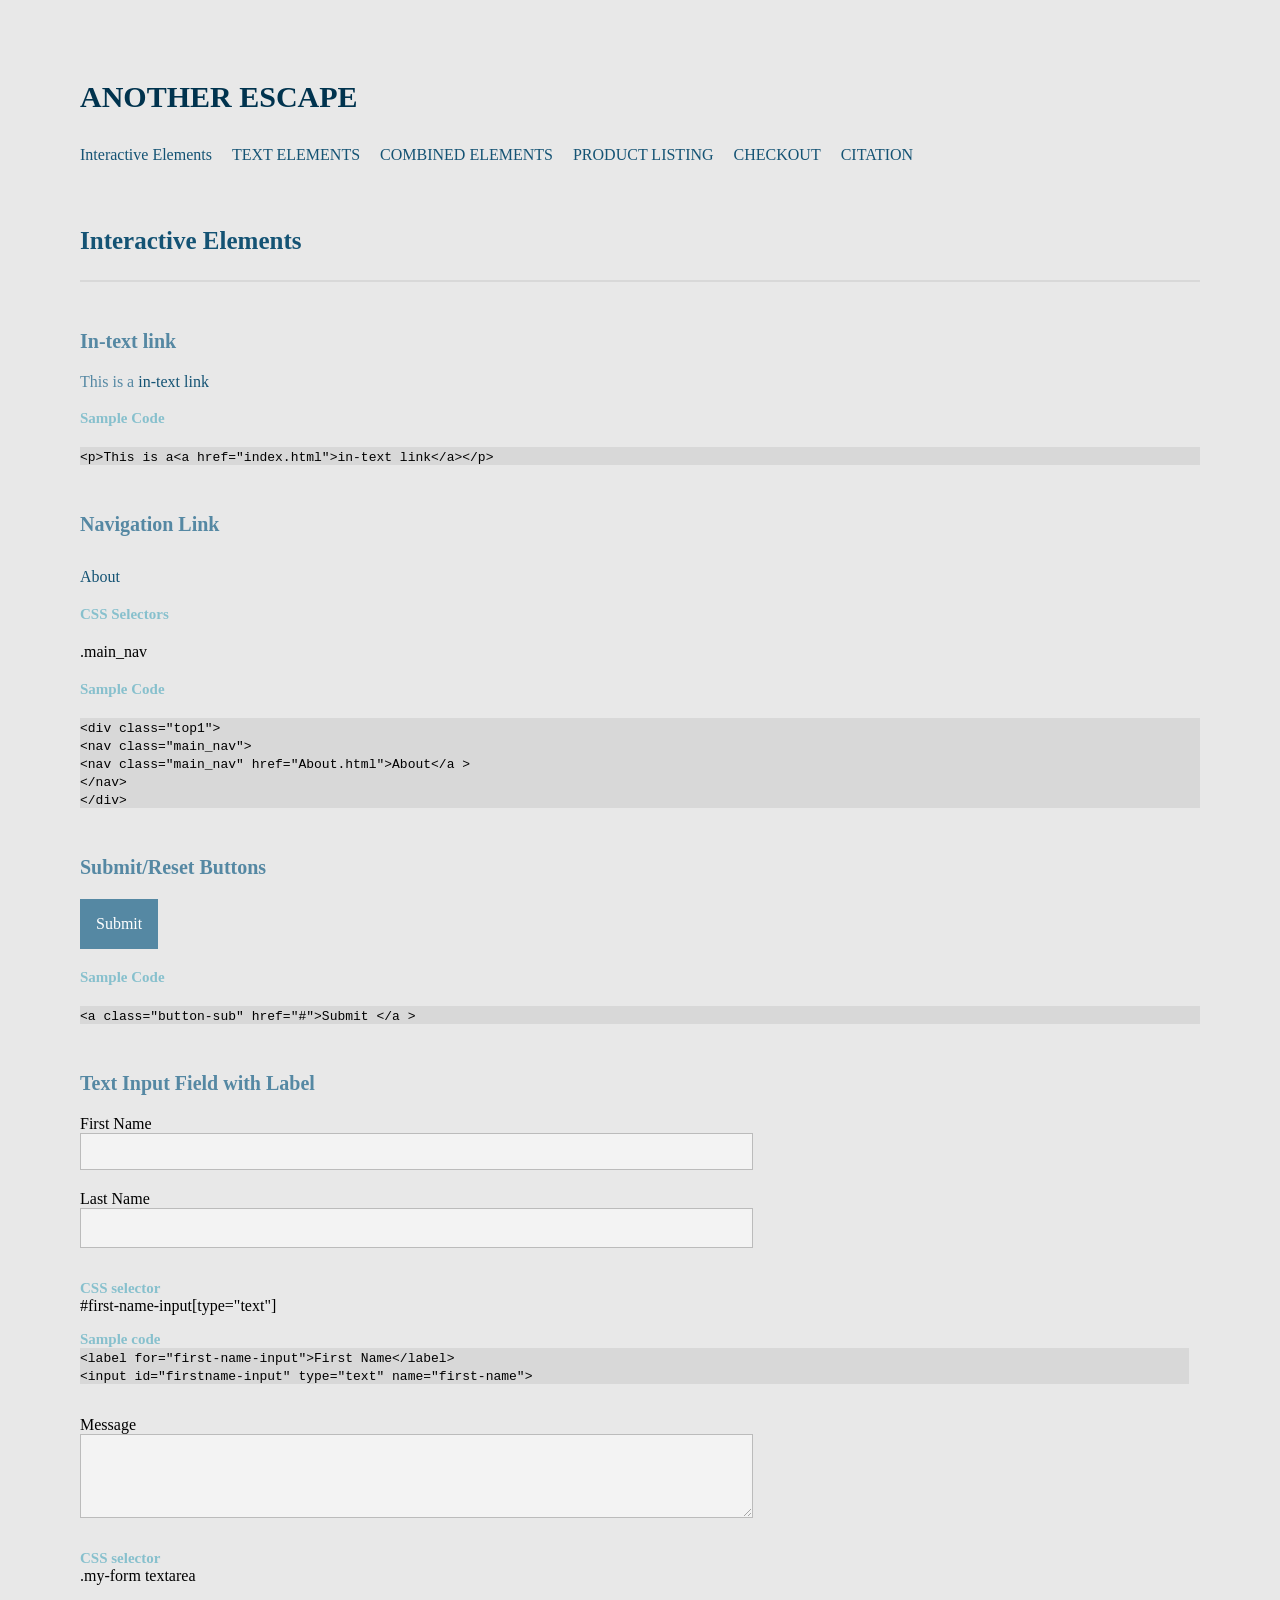
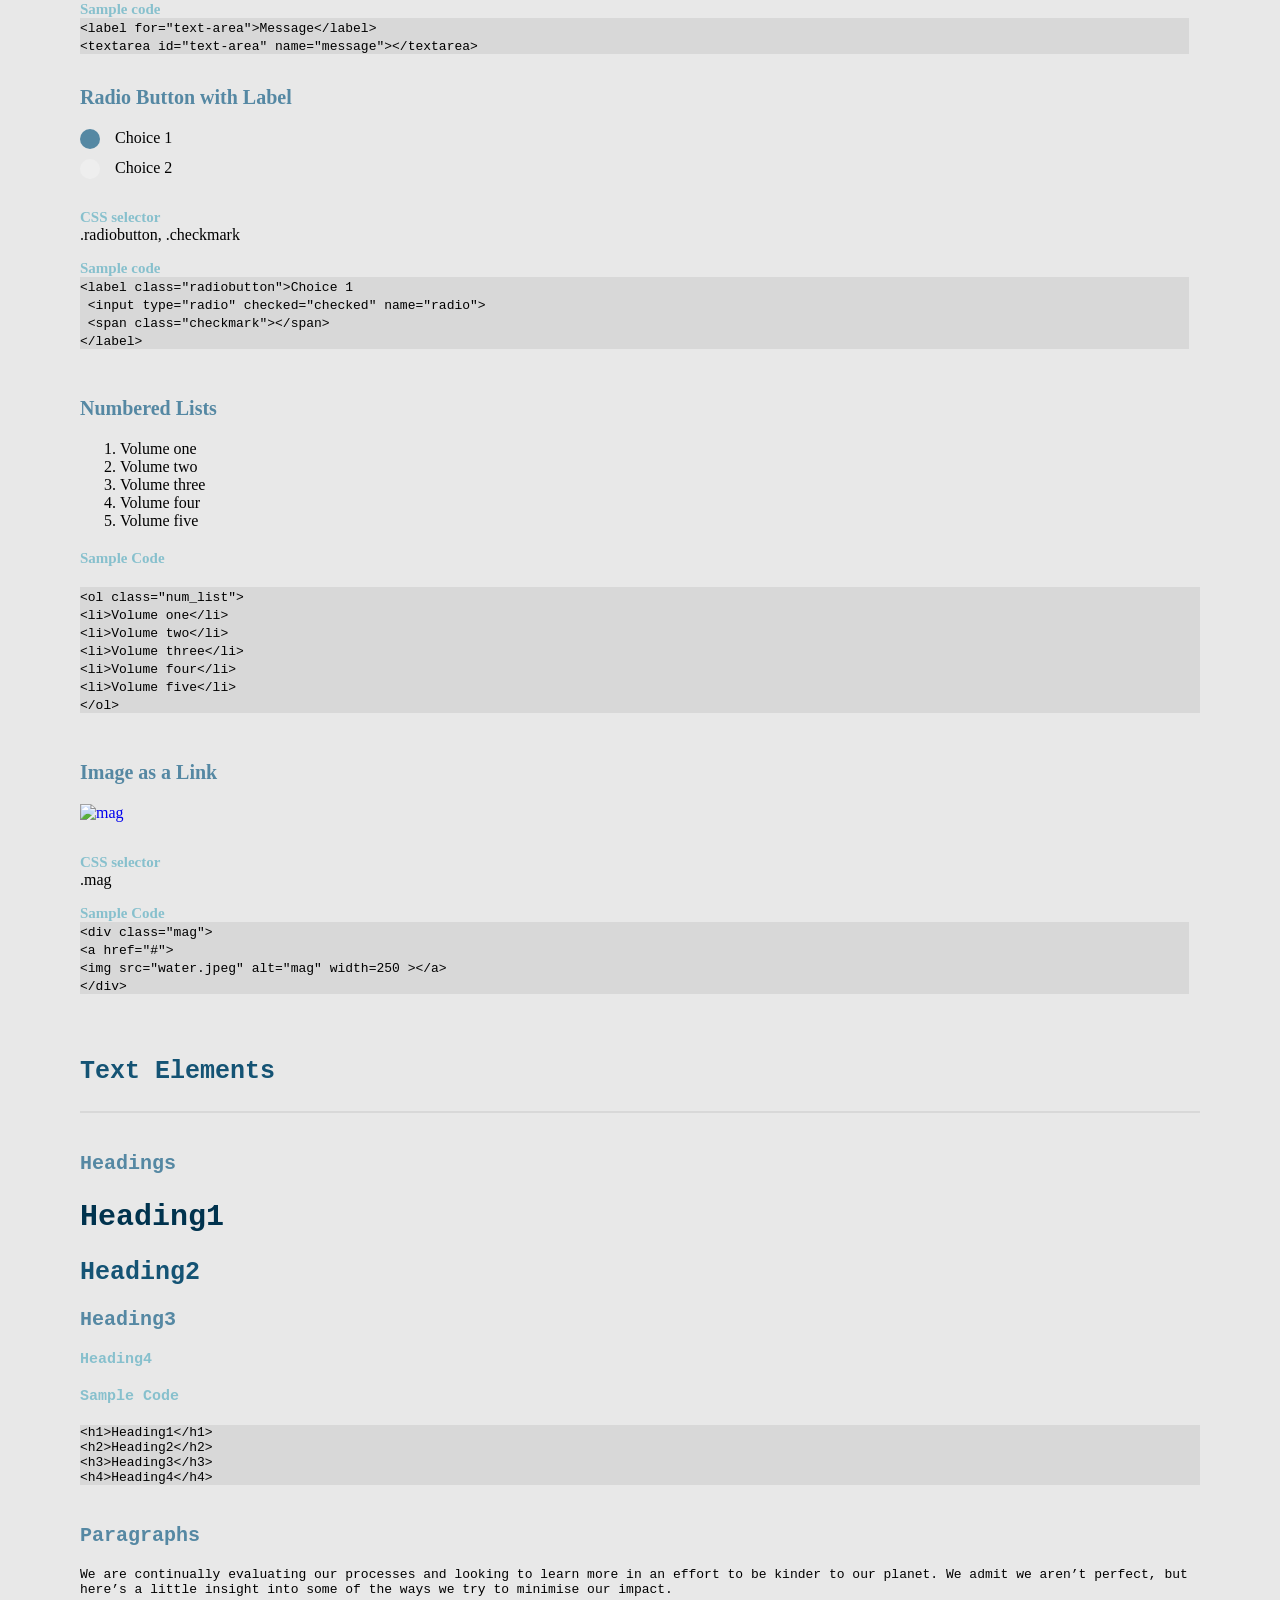
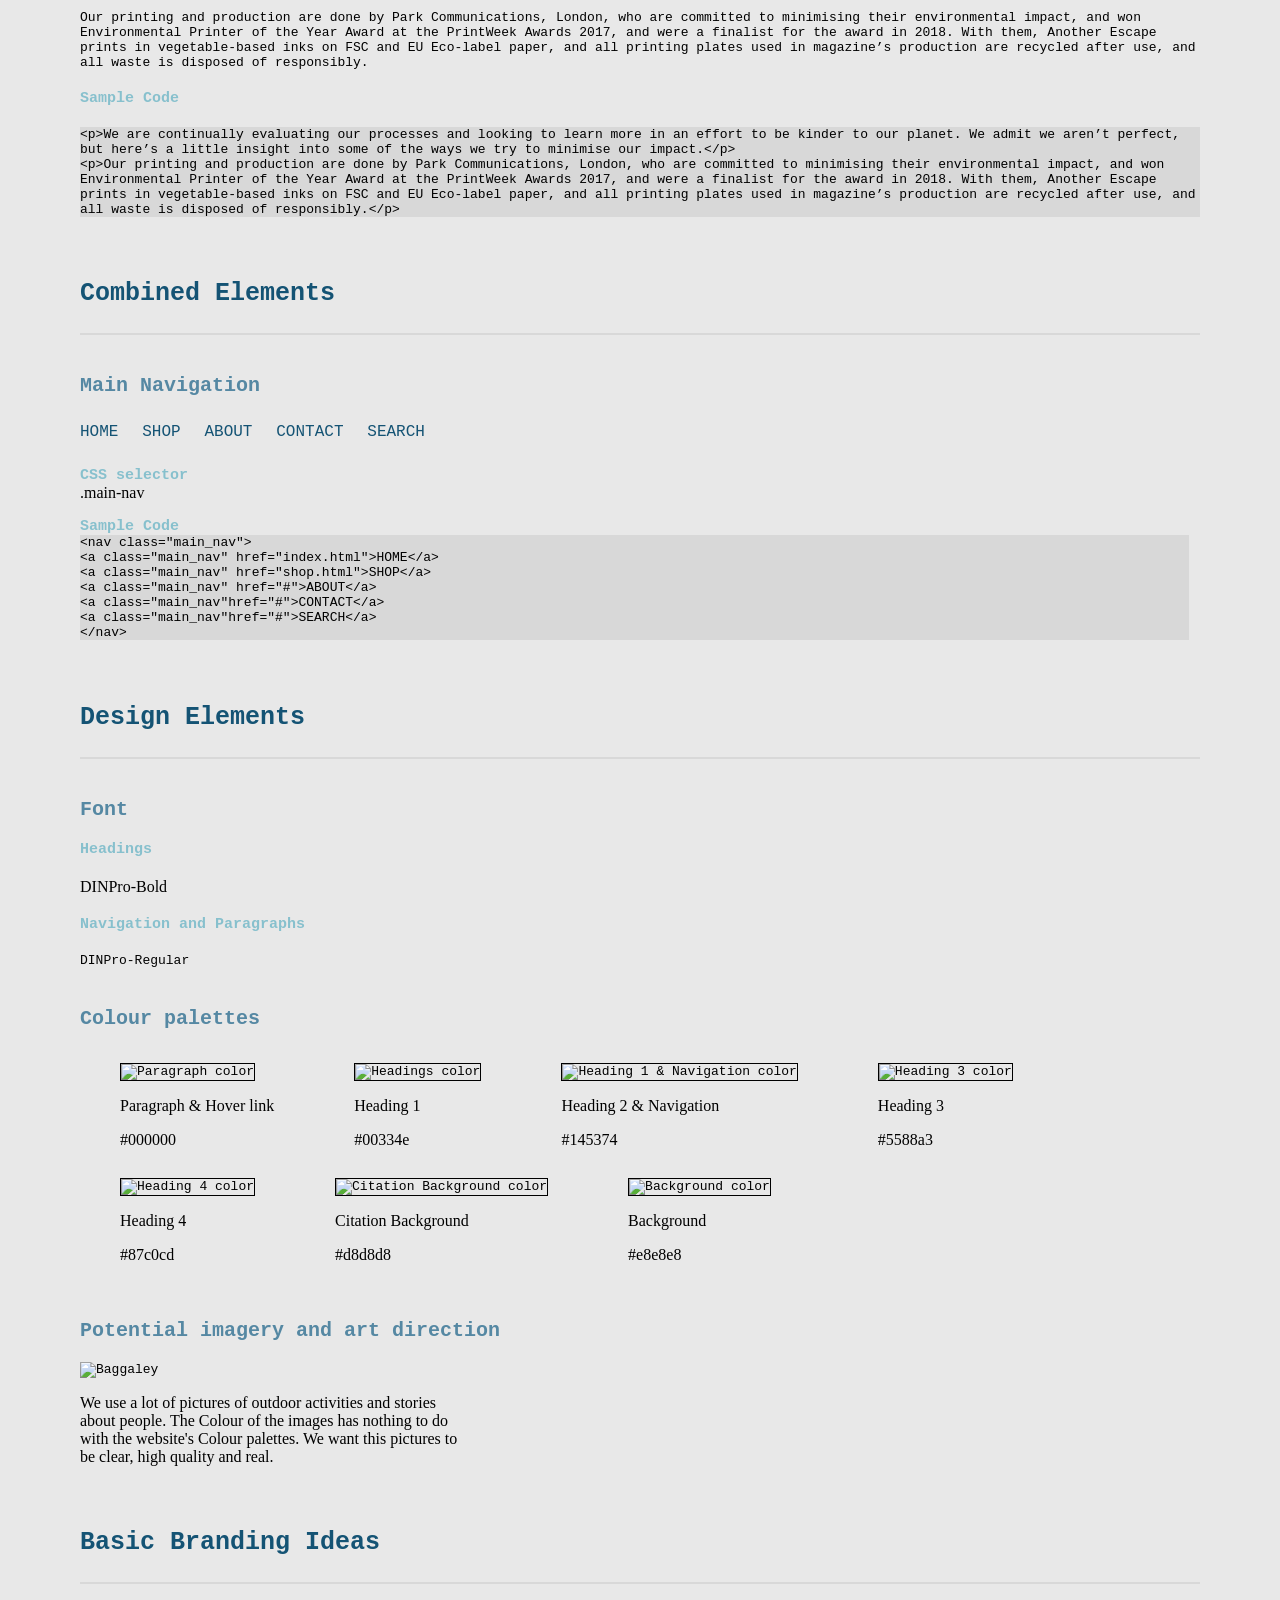
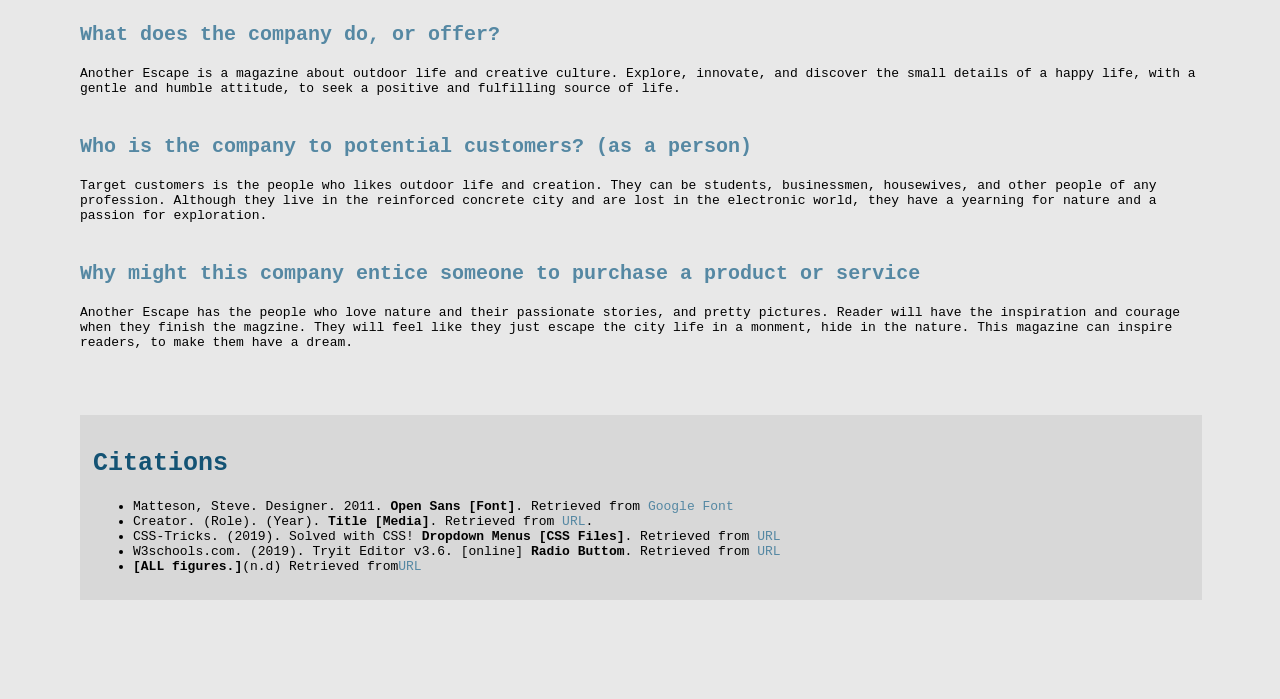
==== P1-Style_Guide_Template-4/index.html @ 54647759 "Merge remote-tracking branch 'origin/master'" ====
<!DOCTYPE html>
<html lang="en">

<head>

	<meta charset="utf-8">
	<title>ANOTHER ESCAPE</title>

	<link href="css/main.css" rel="stylesheet">

</head>

<body>

	<header>
		<h1>ANOTHER ESCAPE</h1>
	</header>

	<section id="navigation">
		<div class="top1" >
			<nav class="main_nav">
				<a class="main_nav" href="#interactive_elements">Interactive Elements</a>
				<a class="main_nav" href="#text_elements">TEXT ELEMENTS</a>
				<a class="main_nav" href="#combined_elements">COMBINED ELEMENTS</a>
				<a class="main_nav" href="product_listing.html">PRODUCT LISTING</a>
				<a class="main_nav" href="checkout.html">CHECKOUT</a>
				<a class="main_nav" href="#citations">CITATION</a>

			</nav>
		</div>


	</section>

	<!-- INTERACTIVE ELEMENTS SECTION // -->
	<section id="interactive_elements">

		<div class="header">
			<h2>Interactive Elements</h2>
		</div>

		<div class="header3">
			<h3 >In-text link</h3>
			<p>This is a <a  href="#"> in-text link</a></p>
		</div>

			<h4>Sample Code</h4>
			<div class="sample-code">
				<code>&lt;p&gt;This is a&lt;a  href="index.html"&gt;in-text link&lt;/a&gt;&lt;/p&gt;</code>
			</div>

		<div class="header3">
			<h3>Navigation Link</h3>
		</div>
		<div class="top1" >
			<nav class="main_nav">
				<a class="main_nav" href="#interactive_elements">About</a>
			</nav>
		</div>

		<h4>CSS Selectors</h4>
		<p>.main_nav</p>

			<h4>Sample Code</h4>
			<div class="sample-code">
			<code>&lt;div class="top1"&gt;<br>
			&lt;nav class="main_nav"&gt;<br>
			&lt;nav class="main_nav" href="About.html"&gt;About&lt;/a &gt;<br>
			&lt;/nav&gt;<br>
			&lt;/div&gt;</code>
		</div>




		<div class="header3">
			<h3 id="sibmit">Submit/Reset Buttons</h3>
		</div>
		<a class="button-sub" href="#">Submit</a>

			<h4>Sample Code</h4>
			<div class="sample-code">
			<code>&lt;a class="button-sub" href="#"&gt;Submit &lt;/a &gt;</code>
		</div>

		<div class="header3">
			<h3>Text Input Field with Label</h3>
		</div>
		<form class="my-form">
			<div class="container">
			<div>
			<label for="first-name-input">First Name</label>
			<input id="first-name-input" type="text" name="first-name">
		</div>
			<div>
			<label for="last-name-input">Last Name</label>
			<input id="last-name-input" type="text" name="last-name">
			<div class="css-selector">
			<h4>CSS selector</h4>
			<p>#first-name-input[type="text"]</p>
			<h4>Sample code</h4>
				<div class="sample-code">
			<!-- IAT339 P1-Style_Guide_Template -->
			<code>
					&lt;label for="first-name-input">First Name&lt;/label&gt;<br>
					&lt;input id="firstname-input" type="text" name="first-name"&gt;
			</code>
		</div>
			</div>
			</div>
			<div>
				<label for="text-area">Message</label>
				<textarea id="text-area" name="message"></textarea>
				<div class="css-selector">
				<h4>CSS selector</h4>
				<p>.my-form textarea</p>
				<h4>Sample code</h4>
					<div class="sample-code">
				<!-- IAT339 P1-Style_Guide_Template -->
				<code>
						&lt;label for="text-area">Message&lt;/label&gt;<br>
						&lt;textarea id="text-area" name="message"&gt;&lt;/textarea&gt;
				</code>
			</div>
				</div>
		</div>
	</div>
	</form>


		<!-- https://www.w3schools.com/howto/tryit.asp?filename=tryhow_css_custom_radio -->
		  <div class="container">
		        <h3>Radio Button with Label</h3>
		        <label class="radiobutton">Choice 1
		          <input type="radio" checked="checked" name="radio">
		          <span class="checkmark"></span>
		        </label>
		        <label class="radiobutton">Choice 2
		          <input type="radio" name="radio">
		          <span class="checkmark"></span>
		        </label>
		        <div class="css-selector">
		        <h4>CSS selector</h4>
		        <p>.radiobutton, .checkmark</p>
		        <h4>Sample code</h4>
		          <div class="sample-code">
		        <!-- IAT339 P1-Style_Guide_Template -->
		        <code>
		            &lt;label class="radiobutton"&gt;Choice 1<br>
		            &nbsp;&lt;input type="radio" checked="checked" name="radio"&gt;<br>
		            &nbsp;&lt;span class="checkmark">&lt;/span&gt;<br>
		            &lt;/label&gt;
		        </code>
		      </div>
		        </div>
		      </div>


		<div class="header3">
			<h3>Numbered Lists</h3>
		</div>
		<ol class="num_list">
			<li>Volume one</li>
			<li>Volume two</li>
			<li>Volume three</li>
			<li>Volume four</li>
			<li>Volume five</li>
		</ol>


			<h4>Sample Code</h4>
	<div class="sample-code">
			<code>&lt;ol class=&quot;num_list&quot;&gt;<br>
				&lt;li&gt;Volume one&lt;/li&gt;<br>
				&lt;li&gt;Volume two&lt;/li&gt;<br>
				&lt;li&gt;Volume three&lt;/li&gt;<br>
				&lt;li&gt;Volume four&lt;/li&gt; <br>
				&lt;li&gt;Volume five&lt;/li&gt;<br>
				&lt;/ol&gt;</code>
		</div>

		<div class="header3">
			<h3>Image as a Link</h3>
		</div>
		<div class="mag">
			<a href="#"><img src="water.jpeg" alt="mag" width=250 ></a>
		</div>
		<div class="css-selector">
		<h4>CSS selector</h4>
		<p>.mag</p>
		<div class="coding">
			<h4>Sample Code</h4>
			<div class="sample-code">
			<code>
				&lt;div class="mag"&gt;<br>
				&lt;a href=&quot;#&quot;&gt;<br>
				&lt;img src=&quot;water.jpeg&quot; alt=&quot;mag&quot; width=250 &gt;&lt;/a&gt;<br>
				&lt;/div&gt;
		</div>


	</section>

	<!-- TEXT ELEMENTS SECTION // -->
	<section id="text_elements">
		<div class="header">
			<h2>Text Elements</h2>
		</div>
		<div class="header3">
			<h3>Headings</h3>
		</div>
		<h1>Heading1</h1>
		<h2>Heading2</h2>
		<h3>Heading3</h3>
		<h4>Heading4</h4>

			<h4>Sample Code</h4>
			<div class="sample-code">
			<code>&lt;h1&gt;Heading1&lt;/h1&gt;<br>
				&lt;h2&gt;Heading2&lt;/h2&gt;<br>
				&lt;h3&gt;Heading3&lt;/h3&gt;<br>
				&lt;h4&gt;Heading4&lt;/h4&gt;</code>
		</div>

		<div class="header3">
			<h3>Paragraphs</h3>
		</div>
		<p>We are continually evaluating our processes and looking to learn more in an effort to be kinder to our planet. We admit we aren’t perfect, but here’s a little insight into some of the ways we try to minimise our impact.</p>

		<p>Our printing and production are done by Park Communications, London, who are committed to minimising their environmental impact, and won Environmental Printer of the Year Award at the PrintWeek Awards 2017, and were a finalist for the award in 2018. With them, Another Escape prints in vegetable-based inks on FSC and EU Eco-label paper, and all printing plates used in magazine’s production are recycled after use, and all waste is disposed of responsibly.</p>

			<h4>Sample Code</h4>
			<div class="sample-code">
				<code>&lt;p&gt;We are continually evaluating our processes and looking to learn more in an effort to be kinder to our planet. We admit we aren’t perfect, but here’s a little insight into some of the ways we try to minimise our impact.&lt;/p&gt;<br>
							&lt;p&gt;Our printing and production are done by Park Communications, London, who are committed to minimising their environmental impact, and won Environmental Printer of the Year Award at the PrintWeek Awards 2017, and were a finalist for the award in 2018. With them, Another Escape prints in vegetable-based inks on FSC and EU Eco-label paper, and all printing plates used in magazine’s production are recycled after use, and all waste is disposed of responsibly.&lt;/p&gt;</code>
	</div>
	</section>



	<!-- COMBINED ELEMENTS SECTION // -->
	<section id="combined_elements">
		<div class="header">
			<h2>Combined Elements</h2>
		</div>
		<div class="header3">
			<h3>Main Navigation</h3>
		</div>
		<div class="top1">
			<nav class="main_nav">
				<a class="main_nav" href="index.html">HOME</a>
				<a class="main_nav" href="shop.html">SHOP</a>
				<a class="main_nav" href="#">ABOUT</a>
				<a class="main_nav" href="#">CONTACT</a>
				<a class="main_nav" href="#">SEARCH</a>
			</nav>
		</div>
	</section>
	<div class="css-selector">
	<h4>CSS selector</h4>
	<p>.main-nav</p>
			<h4>Sample Code</h4>
			<div class="sample-code">
			<code>&lt;nav class=&quot;main_nav&quot;&gt;<br>
				&lt;a class=&quot;main_nav&quot; href=&quot;index.html&quot;&gt;HOME&lt;/a&gt;<br>
				&lt;a class=&quot;main_nav&quot; href=&quot;shop.html&quot;&gt;SHOP&lt;/a&gt;<br>
				&lt;a class=&quot;main_nav&quot; href=&quot;#&quot;&gt;ABOUT&lt;/a&gt;<br>
				&lt;a class=&quot;main_nav&quot;href=&quot;#&quot;&gt;CONTACT&lt;/a&gt;<br>
				&lt;a class=&quot;main_nav&quot;href=&quot;#&quot;&gt;SEARCH&lt;/a&gt;<br>
				&lt;/nav&gt;</code>
		</div>
</div>


	<!--//DESIGN ELEMENTS -->
	<section id="design_elements">
		<div class="header">
			<h2>Design Elements</h2>
		</div>
		<div class="header3">
			<h3>Font</h3>
		</div>
		<h4>Headings</h4>
		<div class="bold">
			<p >DINPro-Bold</p>
		</div>

		<h4>Navigation and Paragraphs</h4>
		<p>DINPro-Regular</p>



		<div class="header3">
			<h3>Colour palettes</h3>
		</div>

		<div class="colorpalettes">


			<div class="color1">
				<figure >
					<img class="color" src="blackcolor.jpg" alt="Paragraph color" width="200">
					<p>Paragraph & Hover link</p>
					<p>#000000</p>
				</figure>
			</div>

			<div class="color2">
				<figure >
					<img class="color" src="color4.jpg" alt="Headings color" height="200">
					<p>Heading 1</p>
					<p>#00334e</p>
				</figure>
			</div>


			<div class="color3">
				<figure >
					<img class="color" src="color3.jpg" alt="Heading 1 & Navigation color" height="200">
					<p>Heading 2 & Navigation</p>
					<p>#145374</p>
				</figure>
			</div>

			<div class="color4">
				<figure >
					<img class="color" src="color2.jpg" alt="Heading 3 color" height="200">
					<p>Heading 3</p>
					<p>#5588a3</p>
				</figure>
			</div>


			<div class="color5">
				<figure >
					<img class="color" src="color5.jpg" alt="Heading 4 color" height="200">
					<p>Heading 4</p>
					<p>#87c0cd</p>
				</figure>
			</div>


			<div class="color6">
				<figure >
					<img class="color" src="footercolor.jpg" alt="Citation Background color" height="200">
					<p>Citation Background </p>
					<p>#d8d8d8</p>
				</figure>
			</div>


			<div class="color7">
				<figure >
					<img class="color" src="color1.jpg" alt="Background color" height="200">
					<p>Background</p>
					<p>#e8e8e8</p>
				</figure>
			</div>

		</div>

		<div class="header3">
			<h3>Potential imagery and art direction</h3>
		</div>
		<div class="art">
			<img class="potentialimg" src="Jake-Baggaley.jpg" alt="Baggaley" >

			<p>We use a lot of pictures of outdoor activities and stories about people. The Colour of the images has nothing to do with the website's Colour palettes. We want this pictures to be clear, high quality and real.</p>
		</div>

	</section>

	<!-- //BRAND INFORMATION -->
	<section id="brand_information">
		<div class="header">
			<h2>Basic Branding Ideas</h2>
		</div>
		<div class="header3">
			<h3>What does the company do, or offer?</h3>
		</div>
		<p>Another Escape is a magazine about outdoor life and creative culture. Explore, innovate, and discover the small details of a happy life, with a gentle and humble attitude, to seek a positive and fulfilling source of life.</p>

		<div class="header3">
			<h3>Who is the company to potential customers? (as a person)</h3>
		</div>
		<p>Target customers is the people who likes outdoor life and creation. They can be students, businessmen, housewives, and other people of any profession. Although they live in the reinforced concrete city and are lost in the electronic world, they have a yearning for nature and a passion for exploration. </p>

		<div class="header3">
			<h3>Why might this company entice someone to purchase a product or service</h3>
		</div>
		<p>Another Escape has the people who love nature and their passionate stories, and pretty pictures. Reader will have the inspiration and courage when they finish the magzine. They will feel like they just escape the city life in a monment, hide in the nature. This magazine can inspire readers, to make them have a dream.</p>

	</section>







<!--//CITATIONS -->
	<section id="citations">
		<h2 id="cita">Citations</h2>

		<ul>
			<li>Matteson, Steve. Designer. 2011. <strong>Open Sans [Font]</strong>. Retrieved from <a href="https://www.google.com/fonts#QuickUsePlace:quickUse/Family:Open+Sans">Google Font</a></li>
			<li>Creator. (Role). (Year). <strong>Title [Media]</strong>. Retrieved from <a href="#">URL</a>.</li>

			<li> CSS-Tricks. (2019). Solved with CSS! <strong> Dropdown Menus [CSS Files]</strong>. Retrieved from <a href="https://css-tricks.com/solved-with-css-dropdown-menus/">URL</a> </li>

			<li>  W3schools.com. (2019). Tryit Editor v3.6. [online] <strong> Radio Buttom</strong>. Retrieved from <a href="https://www.w3schools.com/howto/tryit.asp?filename=tryhow_css_custom_radio">URL</a></li>

			<li>  <strong>[ALL figures.]</strong>(n.d) Retrieved from<a href="https://anotherescape.com">URL</a></li>

		</ul>

	</section>




</body>
</html>
---- P1-Style_Guide_Template-4/css/main.css ----
/*
  STYLE GUIDE STYLING
  Default styling for the style guide
  */
  @font-face{
    font-family: 'DINPro-Regular';
    src:url('DINPro-Regular.otf');

    font-family: 'DINPro-Bold';
    src:url('DINPro-Bold.otf');

  }
  body {
    max-width: 100%;
    font-family: 'DINPro-Regular';
    margin: 5em;
    background:#e8e8e8;
  }

  h1{
    color:#00334e;
    font-size:30px;
  }

  div.header h2 {
    margin-top:2.5em;
    width:100%;
    padding-bottom:1em;
    border-bottom-width: 0.15rem;
    border-bottom-style: solid;
    border-bottom-color: #d8d8d8;
    color:#145374;
  }

h2{
   color:#145374;
   font-size:25px;
 }

 div.header3 {
  color:#5588a3;
  margin-top:3em;
}

h3{
  color:#5588a3;
  font-size:20px;
}

h4 {
  color:#87c0cd;
  font-size:15px;
}


nav.top a{
  color:#145374;
  margin-right:1em;
  font-size:16px;
  display:flex;
}

nav.top a:hover{
  text-decoration: underline;
  color:black;

}

nav.top a:focus {
  color:#145374;
}

p a{
  color:#145374;
  font-size:16px;
  font-family: 'DINPro-Regular';

}
.css-selector{
  width: 99%;
  margin-top:2em;
  margin-bottom:2em;
}
.css-selector h4{
  margin-top:0.5em;
  margin-bottom:0;
}
.css-selector p{
  margin-top: 0;
}
.sample-code{
  background-color: #d8d8d8;
  color: #000000;
  padding:0;
}


@media screen and (max-width:50em){
  nav.top a{
    color:#145374;
    margin-right:1em;
    font-size:16px;
    display: block;
  }
}

p a:hover{

  color:black;
}

p a:focus {
  color:#145374;

}



a {
  text-decoration: none;
}



nav ul {
  font-family: 'DINPro-Regular';

  list-style: none;
  margin: 0;
  padding-left: 0;

}

nav li {
  font-family: 'DINPro-Regular';
  color:#5588a3;
  display: block;
  float: left;
  padding-right: 3em;
  position: relative;
  text-decoration: none;
  transition-duration: 0.5s;
}



nav li a {
 color:#5588a3;

}

nav li:hover {
  color:#00334e;
  font-family: 'DINPro-Bold';
  cursor: pointer;
}

nav ul li ul {
 font-family: 'DINPro-Bold';
 visibility: hidden;
 opacity: 0;
 min-width: 5rem;
 position: absolute;
 transition: all 0.5s ease;
 color:#00334e;
 left: 0;
 display: none;
}

nav ul li:hover > ul,
nav ul li ul:hover {
  font-family: 'DINPro-Regular';
  visibility: visible;
  opacity: 1;
  display: block;
  color:#00334e;
}

nav ul li ul li {
  clear: both;
  width: 100%;
}

nav.nav_link {

  margin-bottom:8em;

}


.button-nav:focus{
  color:#000;
}


.button-sub {

  display: inline-block;
  padding: 1em;
  color: white;
  background-color: #5588a3;
  text-decoration: none;
  transition-property: background-color;
  transition-duration: 0.5s;
}

.button-sub:hover {
 background-color: #00334e;
}

.button-sub:focus{
  color:#000;
}

div label{
  display:block;
  color:black;
}
div input#radio1{
  background-color:#00334e;
  margin:1em;
}

div input#radio2{
  background-color:#00334e;
  margin:1em;
}

div input#radio3{
  background-color:#00334e;
  margin:1em;
}
div input#radio4{
  background-color:#00334e;
  margin:1em;
}

div input#radio5{
  background-color:#00334e;
  margin:1em;
}
div input#radio6{
  background-color:#00334e;
  margin:1em;
}
.mag{
  width:100%;

}
.mag:hover{
  opacity: 0.5;

}

ol .num_list{
  display:block;
  margin:1em;
}

section .top1{
  margin-top: 2em;
}



nav .main_nav {
  display:inline;
  color:#145374;

}
/*https://codepen.io/lihs/pen/MEvzxr*/
#first-name-input[type="text"]{
  border: 1px solid #909090;
  display:block;
  opacity: 0.5;
  width:50em;
  height: 2.5em;
  margin-bottom: 20px;
}
#first-name-input[type="text"]:focus{
  outline: none;
  border: 2px solid #5588a3;
  color: #5588a3;
  width:50em;
  height: 2.5em;
}
#last-name-input[type="text"]{
  border: 1px solid #909090;
  display:block;
  opacity: 0.5;
  width:50em;
  height: 2.7em;
  margin-bottom: 20px;
}
#last-name-input[type="text"]:focus{
  outline: none;
  border: 2px solid #5588a3;
  color: #5588a3;
  width:50em;
  height: 2.7em;
}
.my-form textarea{
  padding-bottom: 50px;
  border: 1px solid #909090;
  display:block;
  opacity: 0.5;
  width:50em;
}
.my-form textarea:focus{
  outline: none;
  border: 2px solid #5588a3;
  color: #5588a3;
  width:50em;
}
/*https://www.w3schools.com/howto/tryit.asp?filename=tryhow_css_custom_radio*/
.radiobutton{
 display: block;
 position: relative;
 padding-left: 35px;
 margin-bottom: 12px;
 cursor: pointer;
 font-size: 16px;
}
.radiobutton input{
  position: absolute;
  opacity: 0;
  cursor: pointer;
}
.checkmark{
  position: absolute;
  top: 0;
  left: 0;
  height: 20px;
  width: 20px;
  background-color: #eee;
  border-radius: 50%;
}
.radiobutton:hover input ~ .checkmark{
  background-color: #ccc;
}
.radiobutton input:checked ~ .checkmark{
  background-color: #5588a3;
}
.checkmark:after {
  content: "";
  position: absolute;
  display: none;
}

/* Show the indicator (dot/circle) when checked */
.radiobutton input:checked ~ .checkmark:after {
  display: block;
}

/* Style the indicator (dot/circle) */
.radiobutton .checkmark:after {
 	top: 6px;
	left: 6px;
	width: 8px;
	height: 8px;
	border-radius: 50%;
	background: #5588a3;
}


@media screen and (max-width:60em){
  nav .main_nav {
    display:block;
    color:#145374;

  }
}

nav a.main_nav {
  color:#145374;
  margin-right:1em;
  font-size:16px;
}

nav a.main_nav:hover {
 text-decoration: underline;
 color:black;

}

nav a.main_nav:focus {
 color:#145374;
}



#bg{
  width:100%;
}

.intro{
 display:flex;


}

.cart{
 width:100%;

}
.intro div {
 padding-left:1em;
 width:100%;

}

@media screen and (min-width:61em){
  .hide{
   visibility: hidden;
   font-size:0;

   order:6;
 }



.cart1 {
  display:flex;
  border-top:1px #145374 solid;
  padding-top:1em;
  width:100%;

}


.cart1 div {
padding-left:3em;
padding-right:3em;
padding-top:1em;
padding-bottom:2em;
 width:100%;
}

.cart2 {
  display:flex;
  border-top:1px #145374 solid;
  width:100%;
  padding-top:1em;
}

.cart2 div {
  padding-left:3em;
padding-right:3em;
padding-top:1em;
padding-bottom:2em;
 width:100%;
}


.cart_img{
  display:flex;
  width:100%;
}


}

@media screen and (max-width:60em){
  .intro{
   visibility: hidden;
   font-size:0;
   padding-right:16px;

 }

 .cart1 {
   border-top:1px #145374 solid;

   display: block;

 }

 .cart div{
   width:100%;
 }

  .cart2 {
   display: block;
   border-top:1px #145374 solid;


 }


.cart_img{
  width:100%;
  padding-top:1em;
}

}




@media screen and (max-width:50em){
  .shop1{
    display:block;
  }

  .shop2{
    display:block;
  }

  .shop3{
    display:block;
  }

  .shop1 div{

  width:100%;
}


.shop2 div{

  width:100%;
}

.shop3 div{

  width:100%;
}

#shop{
  border-top: 2px #145374 solid;
  border-bottom: 2px #145374 solid;
}


}

@media screen and (min-width:51em){
  .shop1{
margin-top: 2em;
    display:flex;
  }

  .shop2{
    display:flex;
  }

  .shop3{
    display:flex;
  }

  .shop1 div{
  padding-left:50px;
  width:100%;
}


.shop2 div{
  padding:50px;
  width:100%;
}

.shop3 div{
  padding:50px;
  width:100%;
}

#shop{
  border-top: 2px #145374 solid;
  border-bottom: 2px #145374 solid;
}

}

.container1{
  display:flex;
}

.container1 div{

  padding:50px;
}

.container2{
  display:flex;
}

.container2 div{

  padding:50px;
}

.container3{
  display:flex;
}

.container3 div{

  padding:50px;
}


table{

 border-top:1px #145374 solid;
 border-bottom:1px #145374 solid;
 padding-top:1em;
 padding-bottom:1em;
 display:block;
 text-align:left;
}

.button-checkout{
 display:flex;
 padding-left:80em;
 margin-top:3em;
 margin-bottom:3em;
 float:right;
}



@media screen and (max-width:40em){
  table{


  }

  .button-checkout{
    display:flex;
    margin-top:3em;
    margin-bottom:3em;
    padding-left:380em;

  }
}
td{

  padding-left:6em;
}

tr{
  margin-top:3em;
}

.brand{
  margin-top: 6em;
  border-top-width: 0.15rem;
  border-top-style: solid;
  border-top-color: black;
}

div p{
  font-family: 'DINPro-Bold';

}



figure img.color{
  border:1px black solid;

}

.colorpalettes  {
  display:flex;
  flex-wrap: wrap;
  width:100%;


}

.colorpalettes p{
  font-size:16px;
}

div.color{
  flex-grow:1;
  flex-basis: 10em;
}

@media screen and (max-width:40em){
  .colorpalettes  {
    display:block;

  }
}

div.art p {
  font-family: 'DINPro-Regular';
  width:35%;
}

div.art img{
 max-width:50%;

}


@media screen and (max-width:60em){
  div.art p {
    font-family: 'DINPro-Regular';
    width:100%;
  }
}

@media screen and (max-width:40em){
  div.art p {
    font-family: 'DINPro-Regular';
    width:80%;
  }
}

.payment{
  font-family: 'DINPro-Bold';
}

div.payment1{
  padding:16px;
  font-family: 'DINPro-Bold';

}

div.payment1 div{
  margin-bottom:1em;
  font-family: 'DINPro-Bold';

}

div.payment1 div input{
  width:20em;
  height:2em;
}



#citations{
  margin-top:5em;
  background:#d8d8d8;
  padding-top:1em;
  padding-bottom:1em;
  padding-left:1em;
  width:99%;
}

#citations a{
  color:#5588a3;
}

#citations a:hover{
  color:#00334e;
}



#citations ul{
  width:100%;
}

@media screen and (min-width:30em){
  #citations ul{
    width:90%;
  }
}
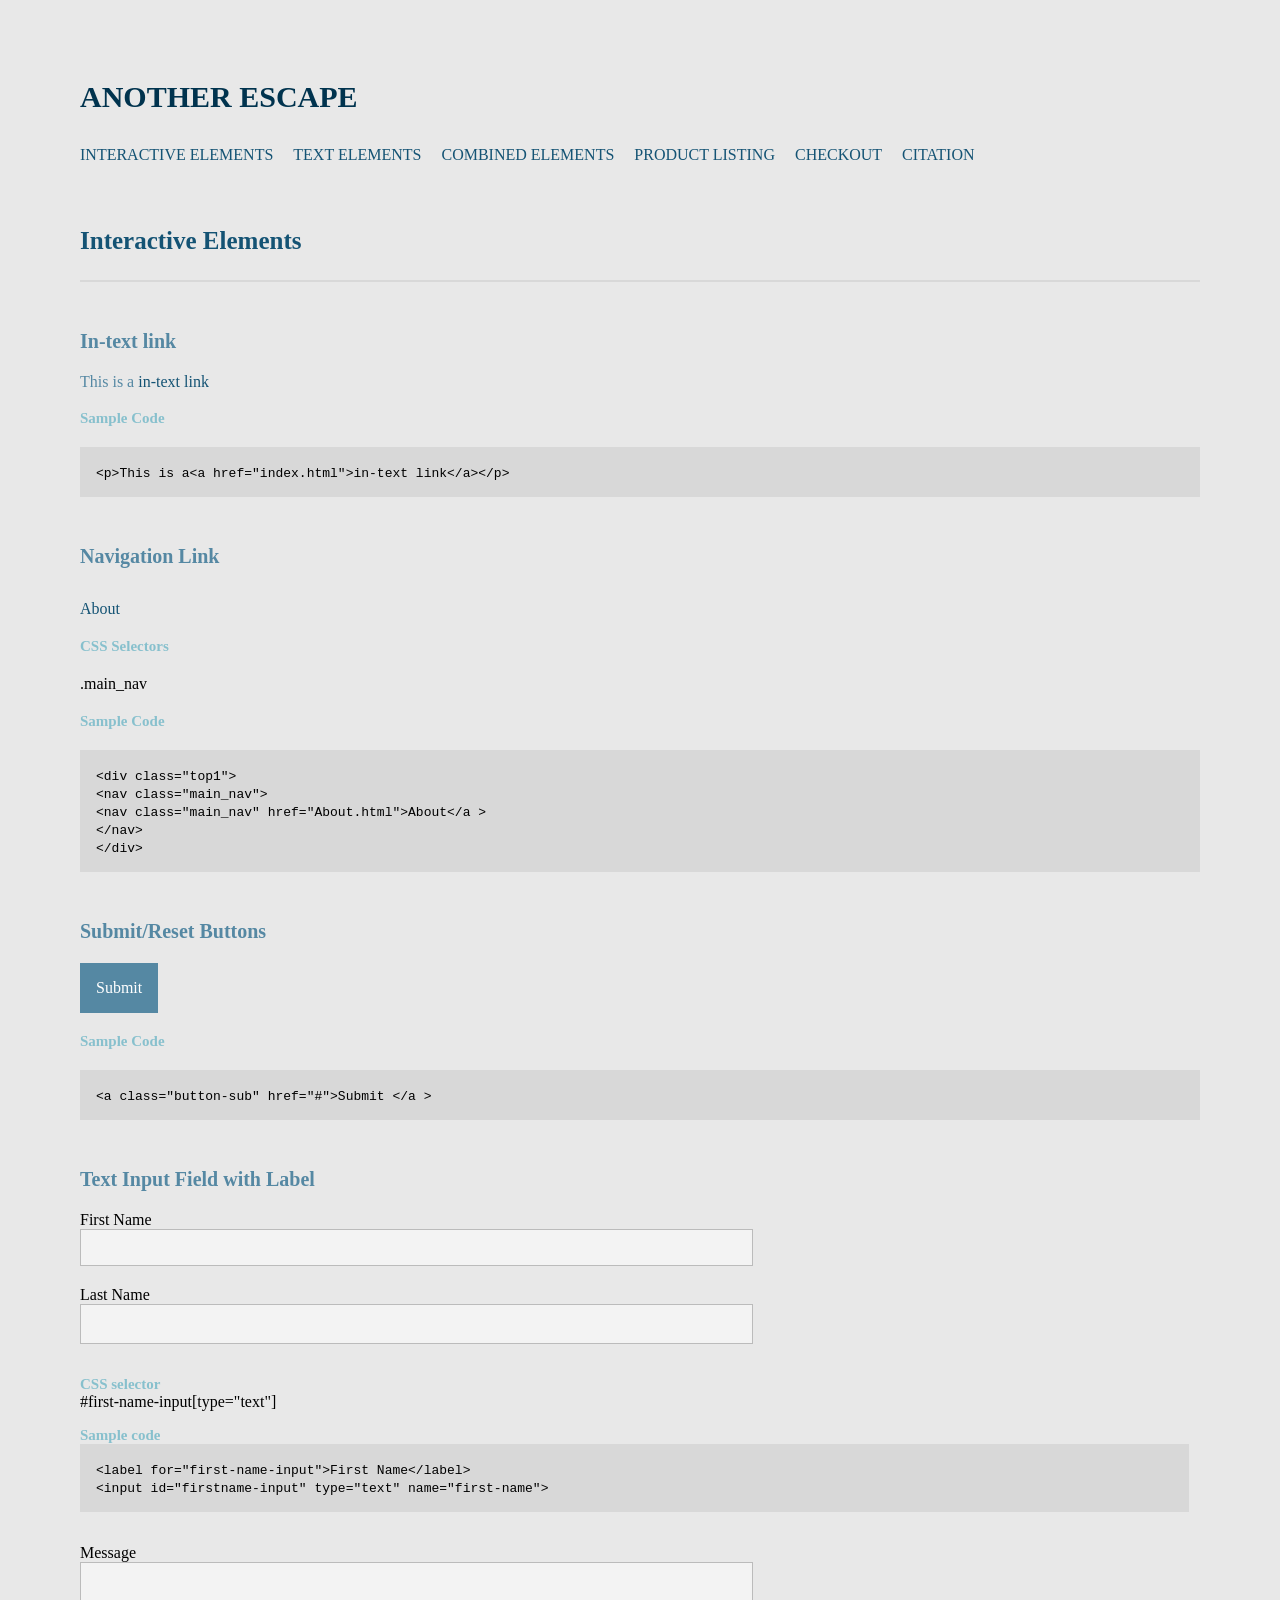
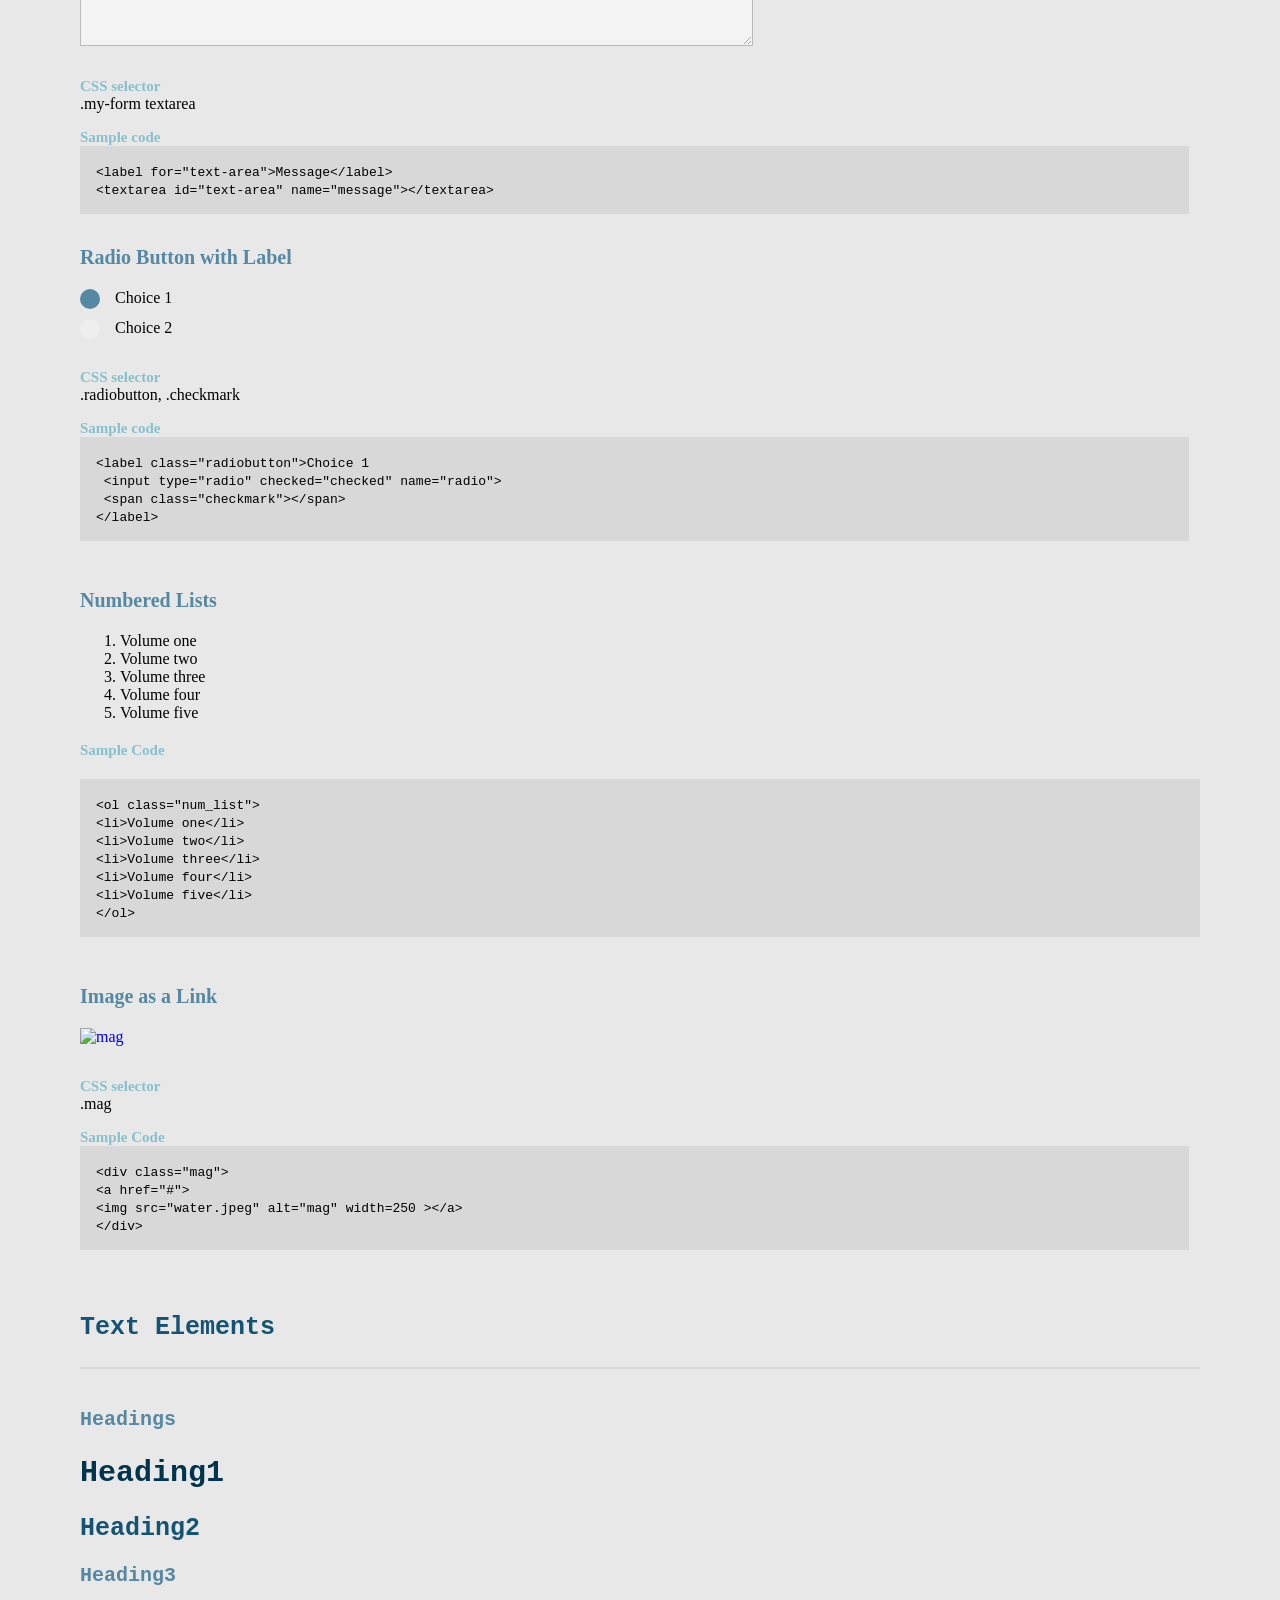
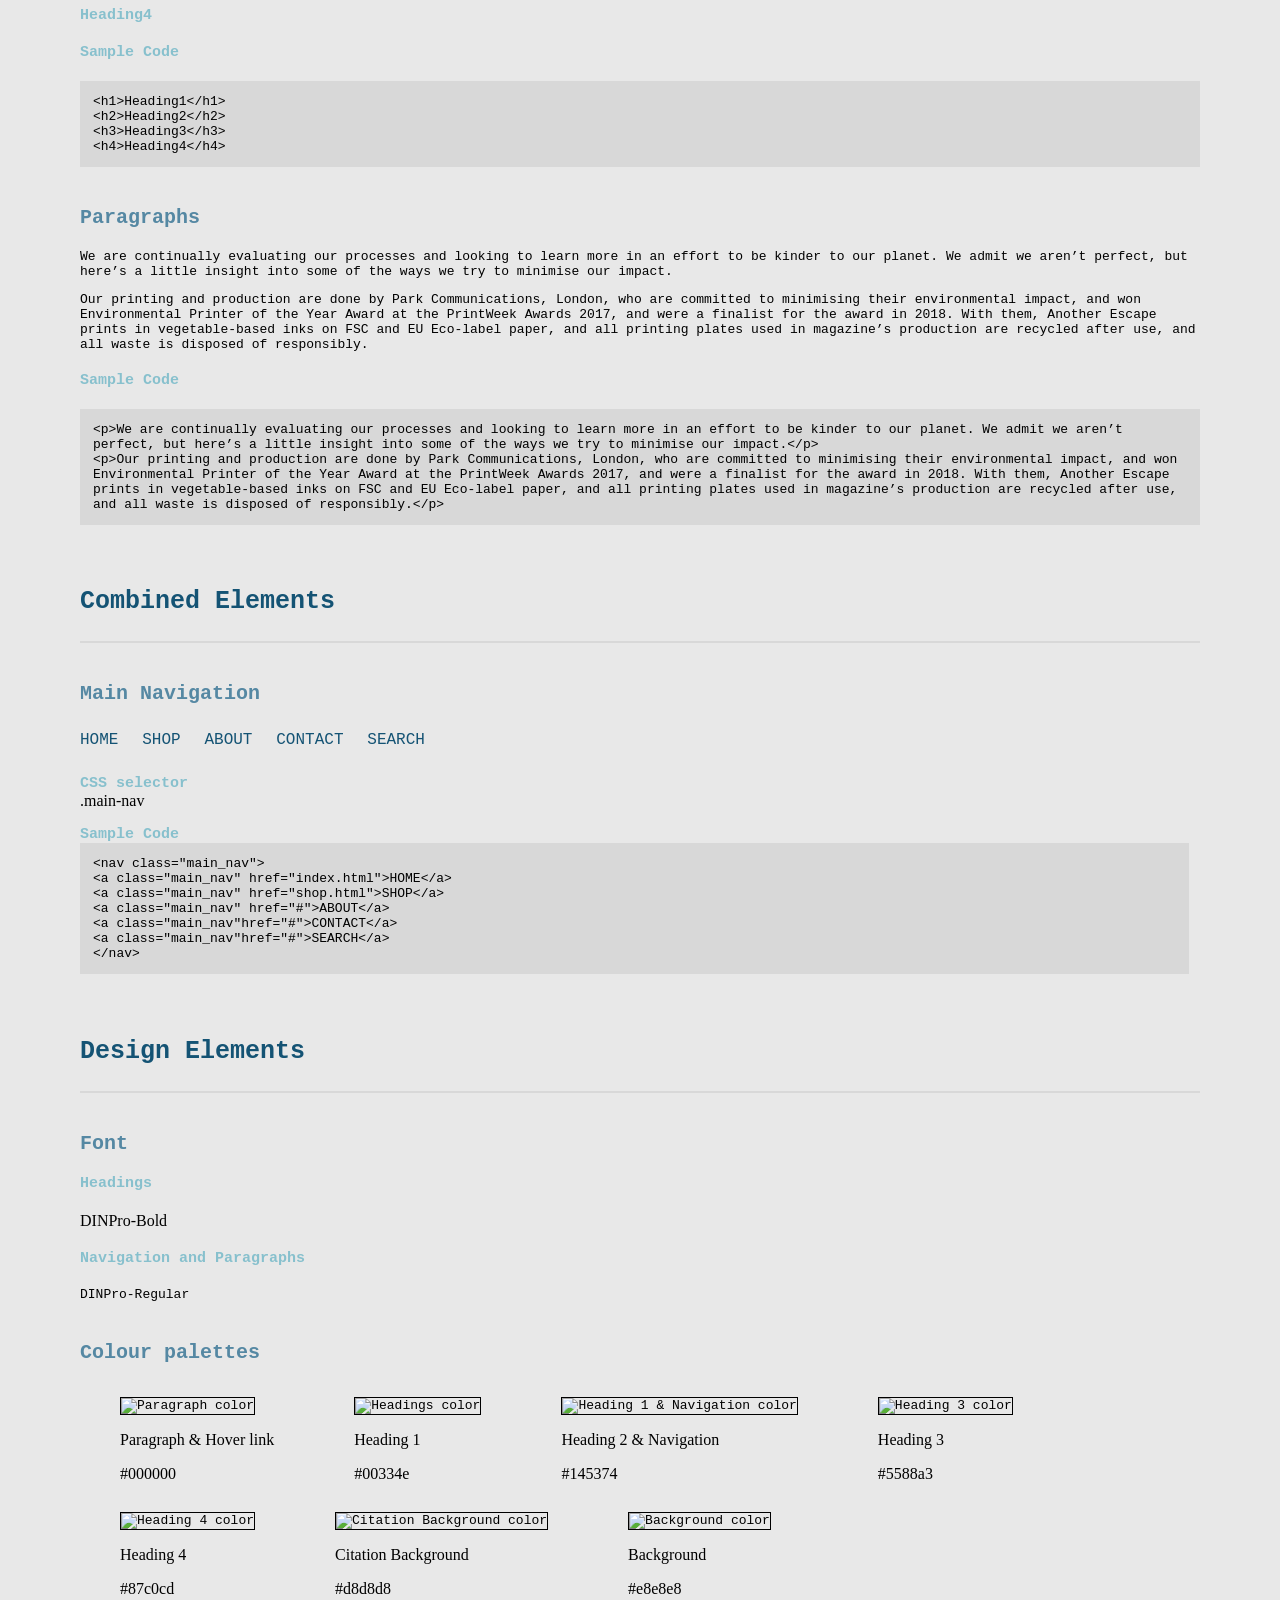
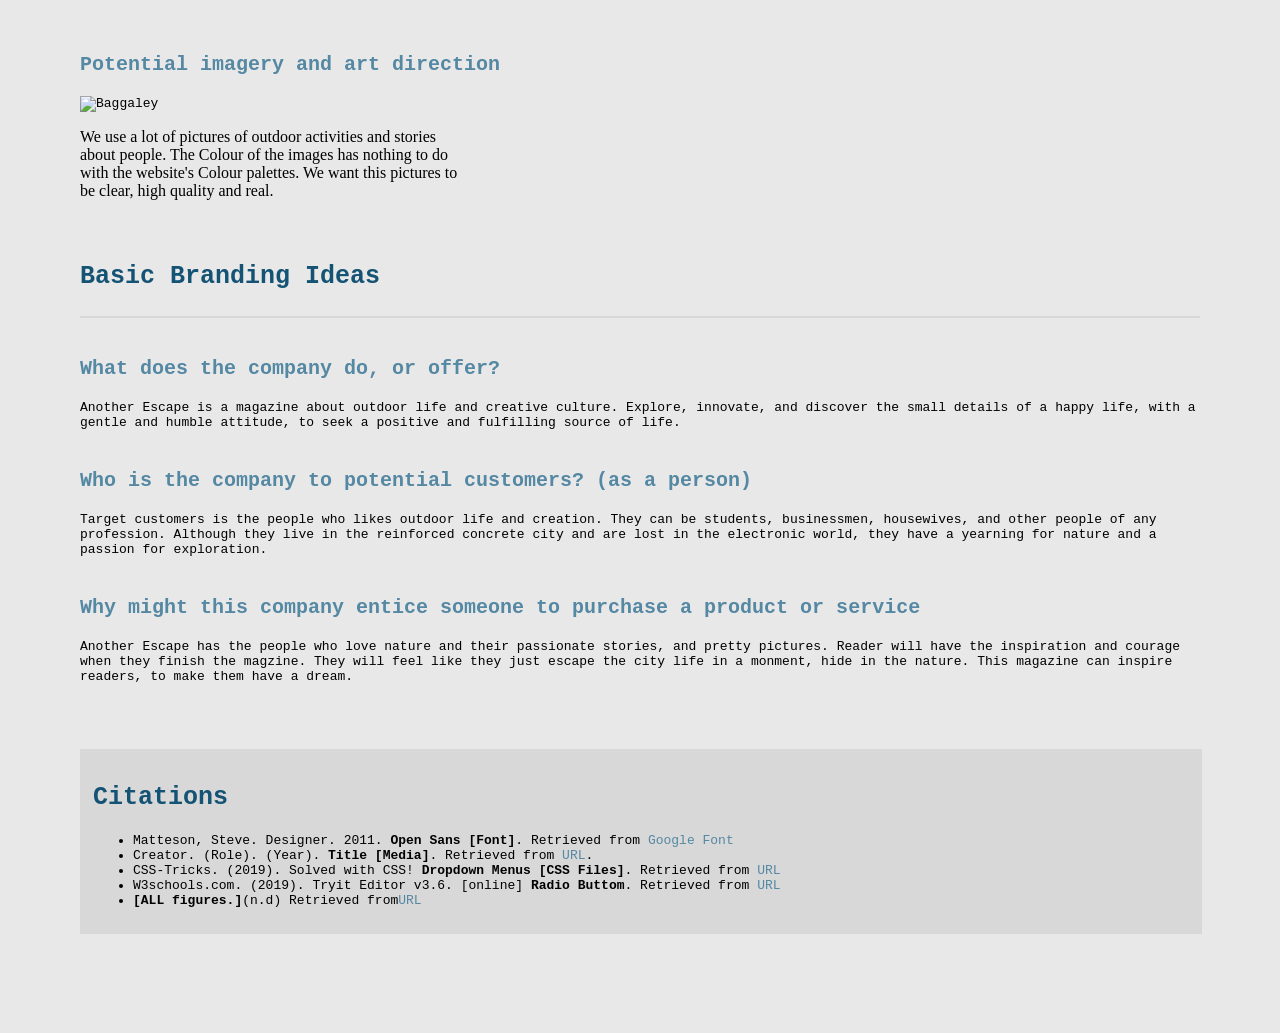
==== commit 3797bbde: "change in <code> padding" ====
--- a/P1-Style_Guide_Template-4/index.html
+++ b/P1-Style_Guide_Template-4/index.html
@@ -19,7 +19,7 @@
 	<section id="navigation">
 		<div class="top1" >
 			<nav class="main_nav">
-				<a class="main_nav" href="#interactive_elements">Interactive Elements</a>
+				<a class="main_nav" href="#interactive_elements">INTERACTIVE ELEMENTS</a>
 				<a class="main_nav" href="#text_elements">TEXT ELEMENTS</a>
 				<a class="main_nav" href="#combined_elements">COMBINED ELEMENTS</a>
 				<a class="main_nav" href="product_listing.html">PRODUCT LISTING</a>
--- a/P1-Style_Guide_Template-4/css/main.css
+++ b/P1-Style_Guide_Template-4/css/main.css
@@ -92,7 +92,8 @@
 .sample-code{
   background-color: #d8d8d8;
   color: #000000;
-  padding:0;
+  padding:1em;
+
 }
 
 
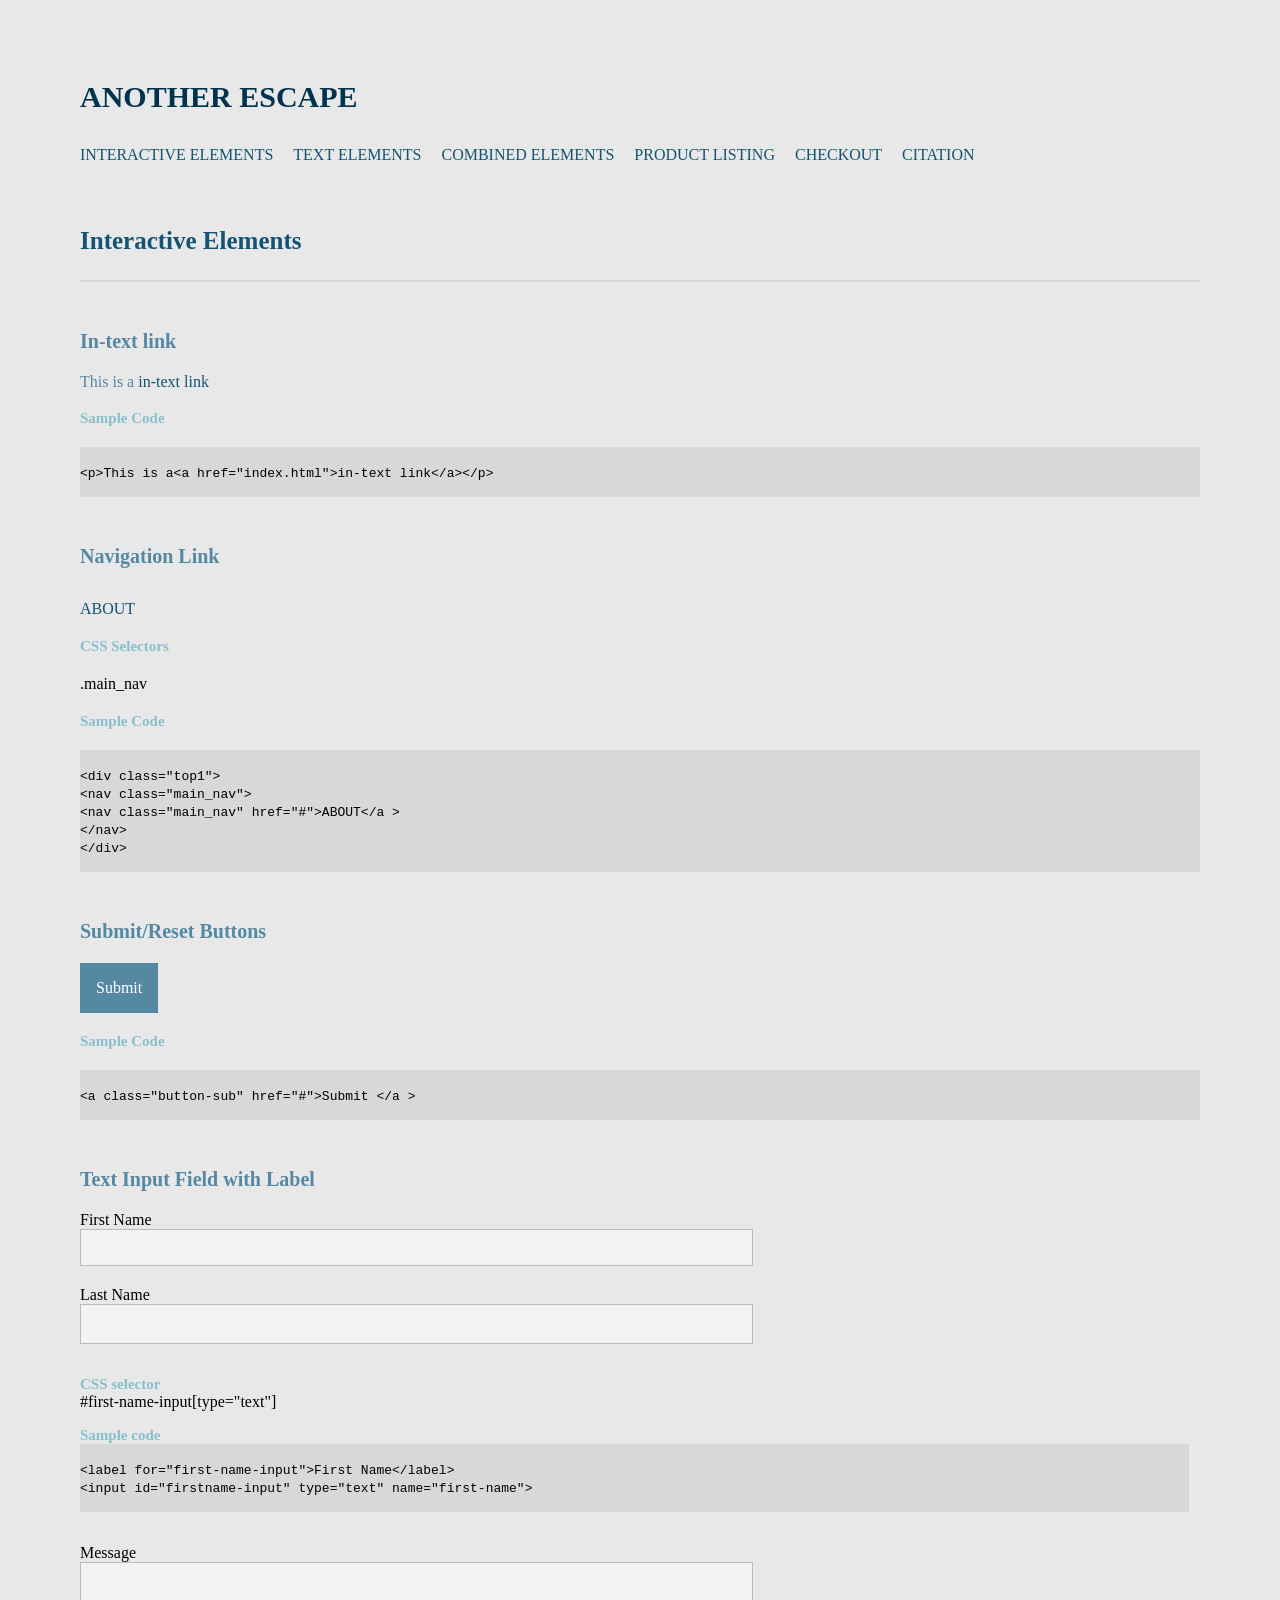
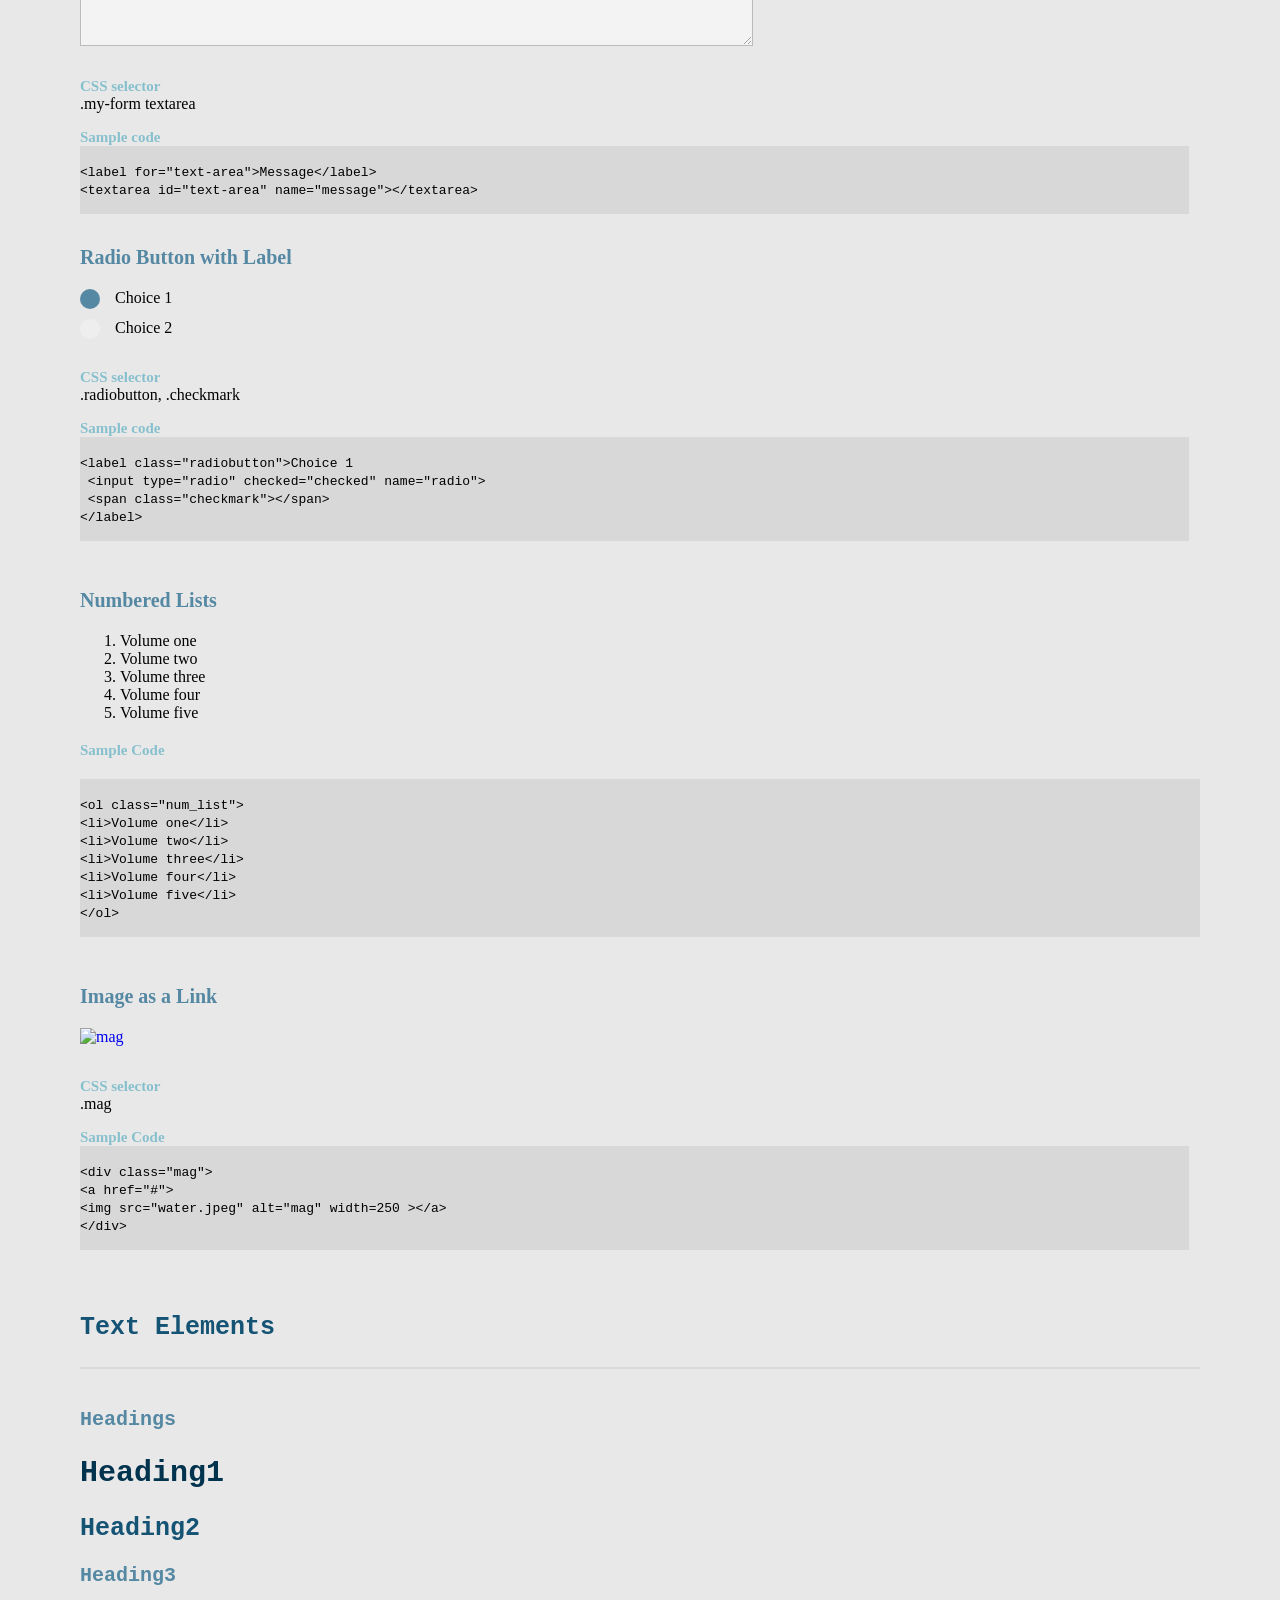
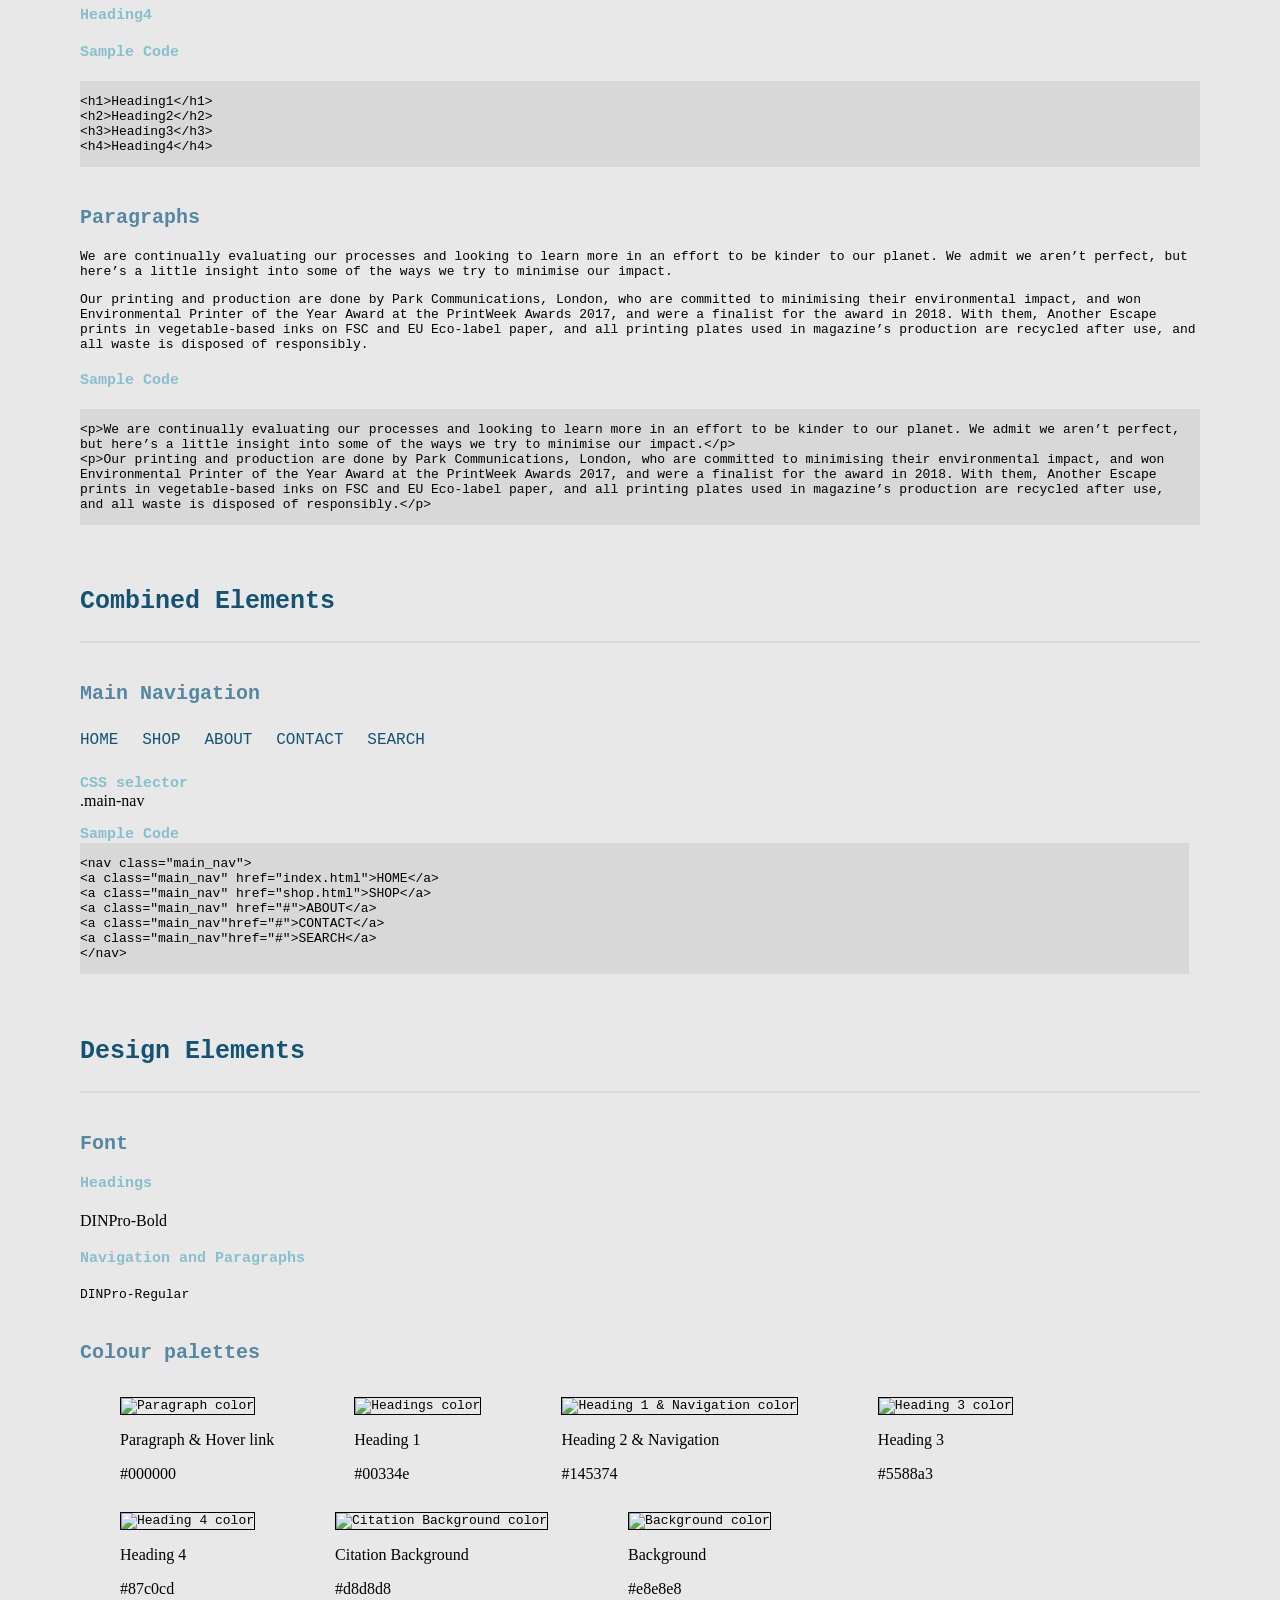
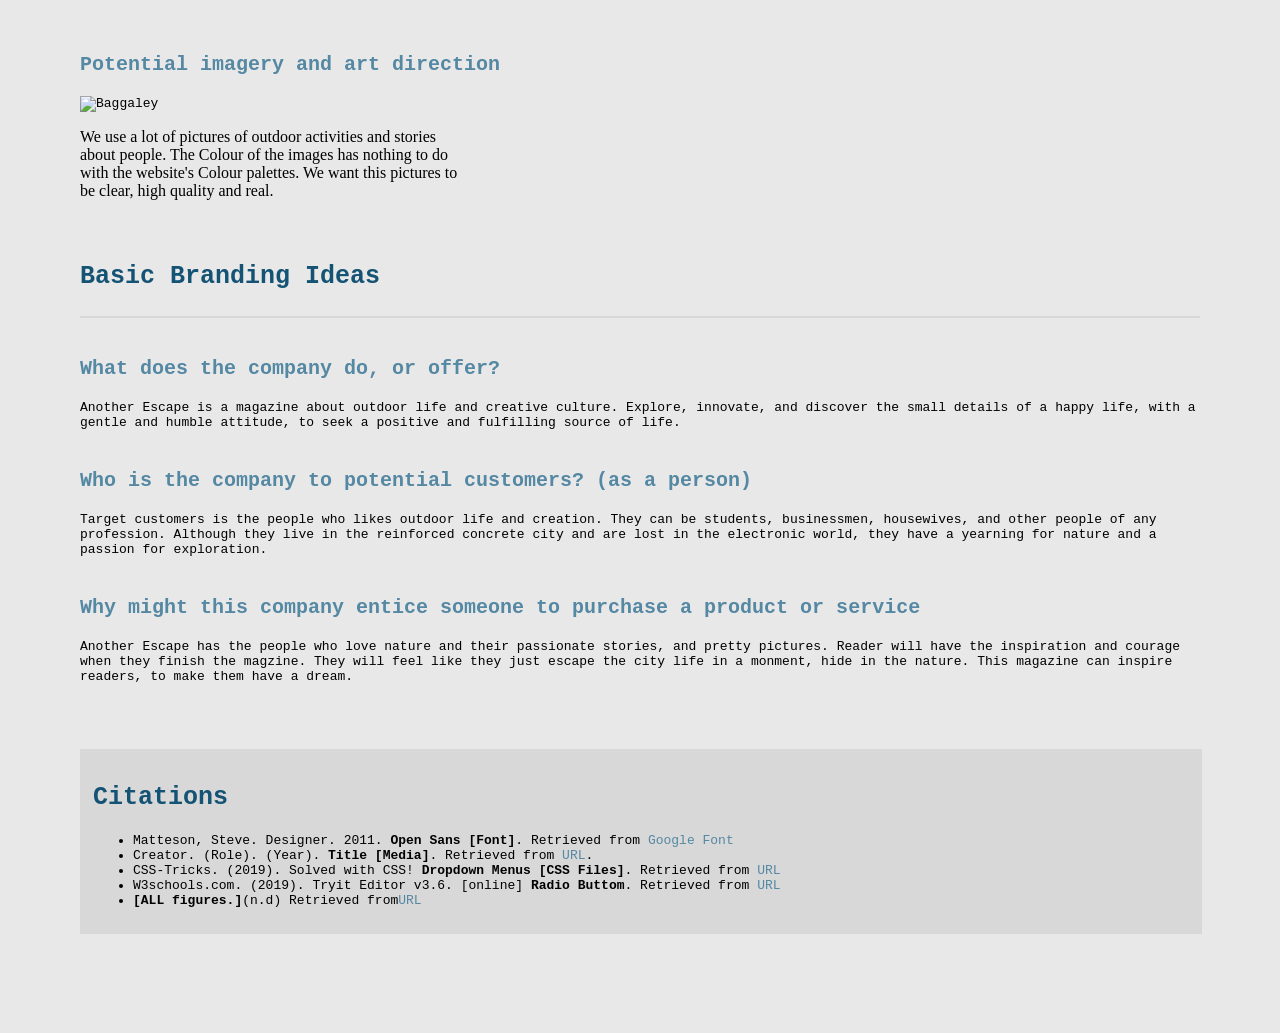
==== commit 9e6dee8d: "Change in padding again & Name of Nav Bar" ====
--- a/P1-Style_Guide_Template-4/index.html
+++ b/P1-Style_Guide_Template-4/index.html
@@ -54,7 +54,7 @@
 		</div>
 		<div class="top1" >
 			<nav class="main_nav">
-				<a class="main_nav" href="#interactive_elements">About</a>
+				<a class="main_nav" href="#">ABOUT</a>
 			</nav>
 		</div>
 
@@ -65,7 +65,7 @@
 			<div class="sample-code">
 			<code>&lt;div class="top1"&gt;<br>
 			&lt;nav class="main_nav"&gt;<br>
-			&lt;nav class="main_nav" href="About.html"&gt;About&lt;/a &gt;<br>
+			&lt;nav class="main_nav" href="#"&gt;ABOUT&lt;/a &gt;<br>
 			&lt;/nav&gt;<br>
 			&lt;/div&gt;</code>
 		</div>
--- a/P1-Style_Guide_Template-4/css/main.css
+++ b/P1-Style_Guide_Template-4/css/main.css
@@ -93,6 +93,7 @@
   background-color: #d8d8d8;
   color: #000000;
   padding:1em;
+  padding-left: 0;
 
 }
 
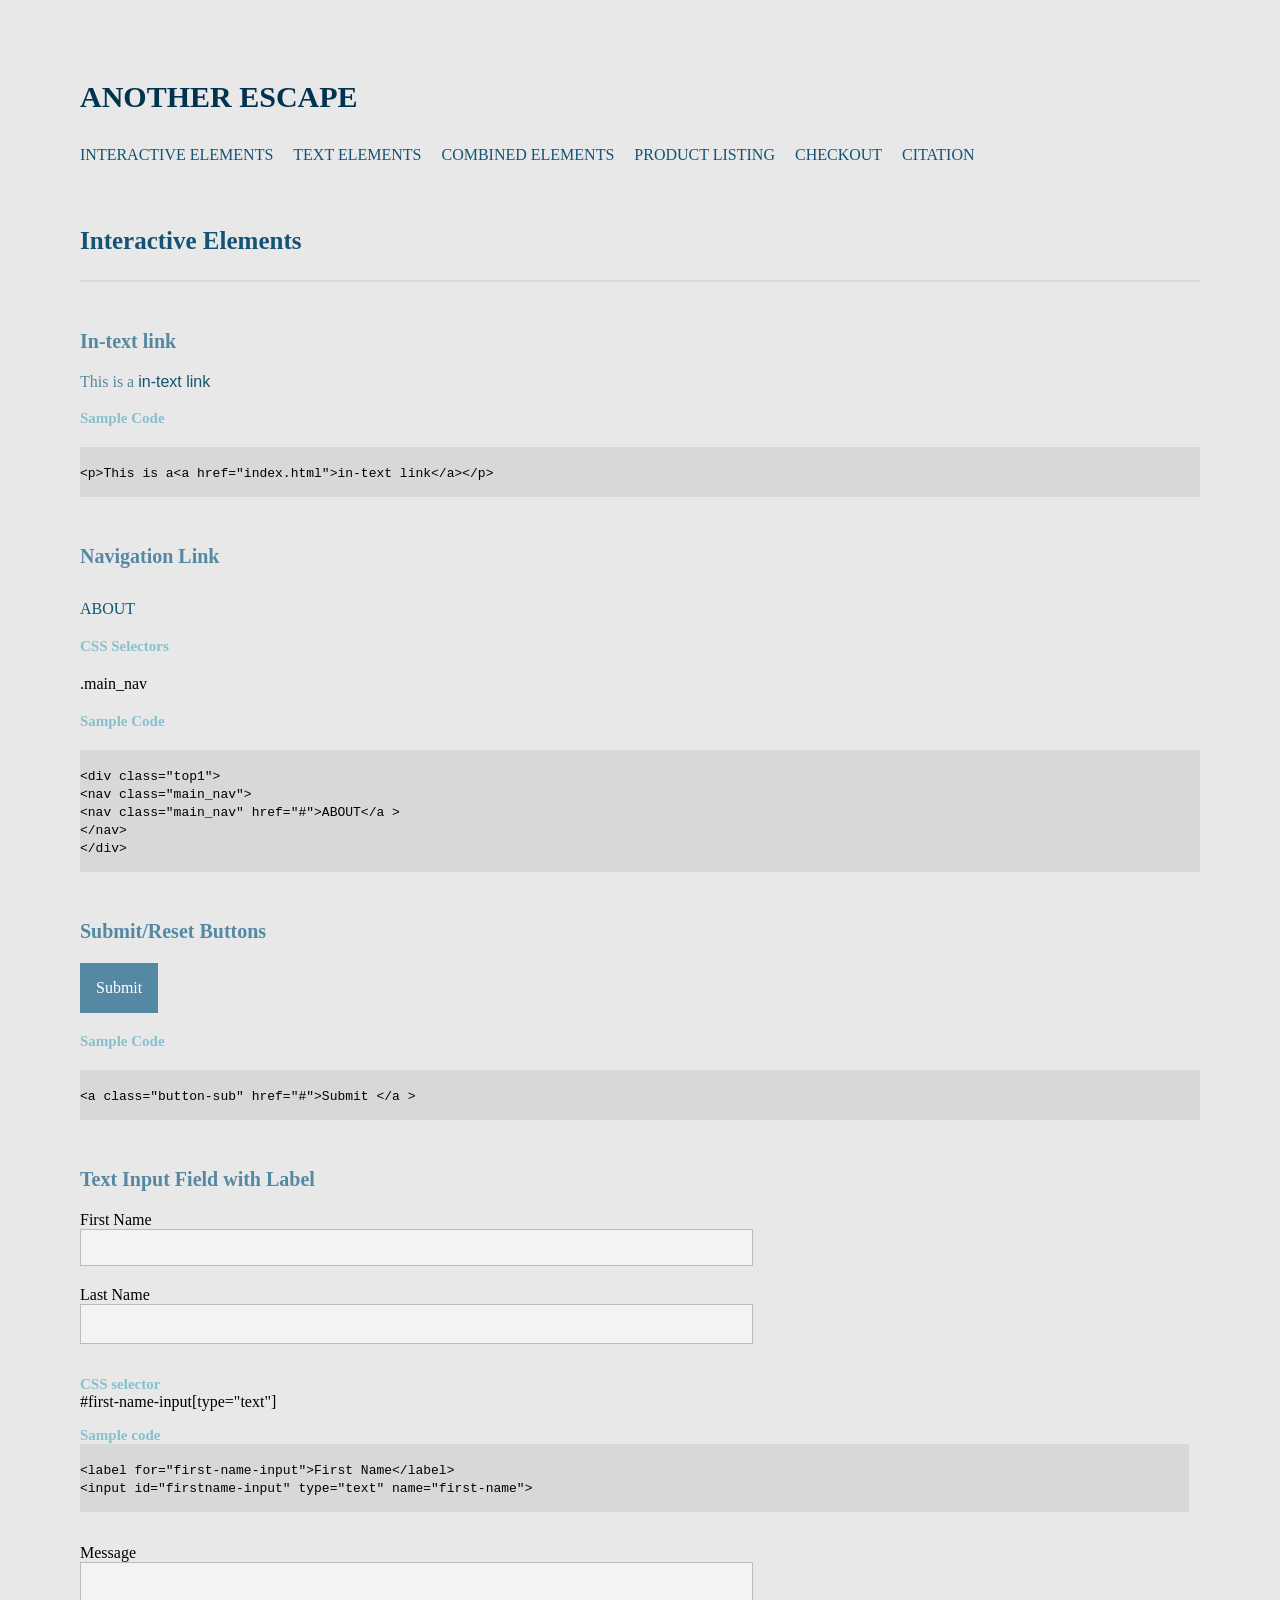
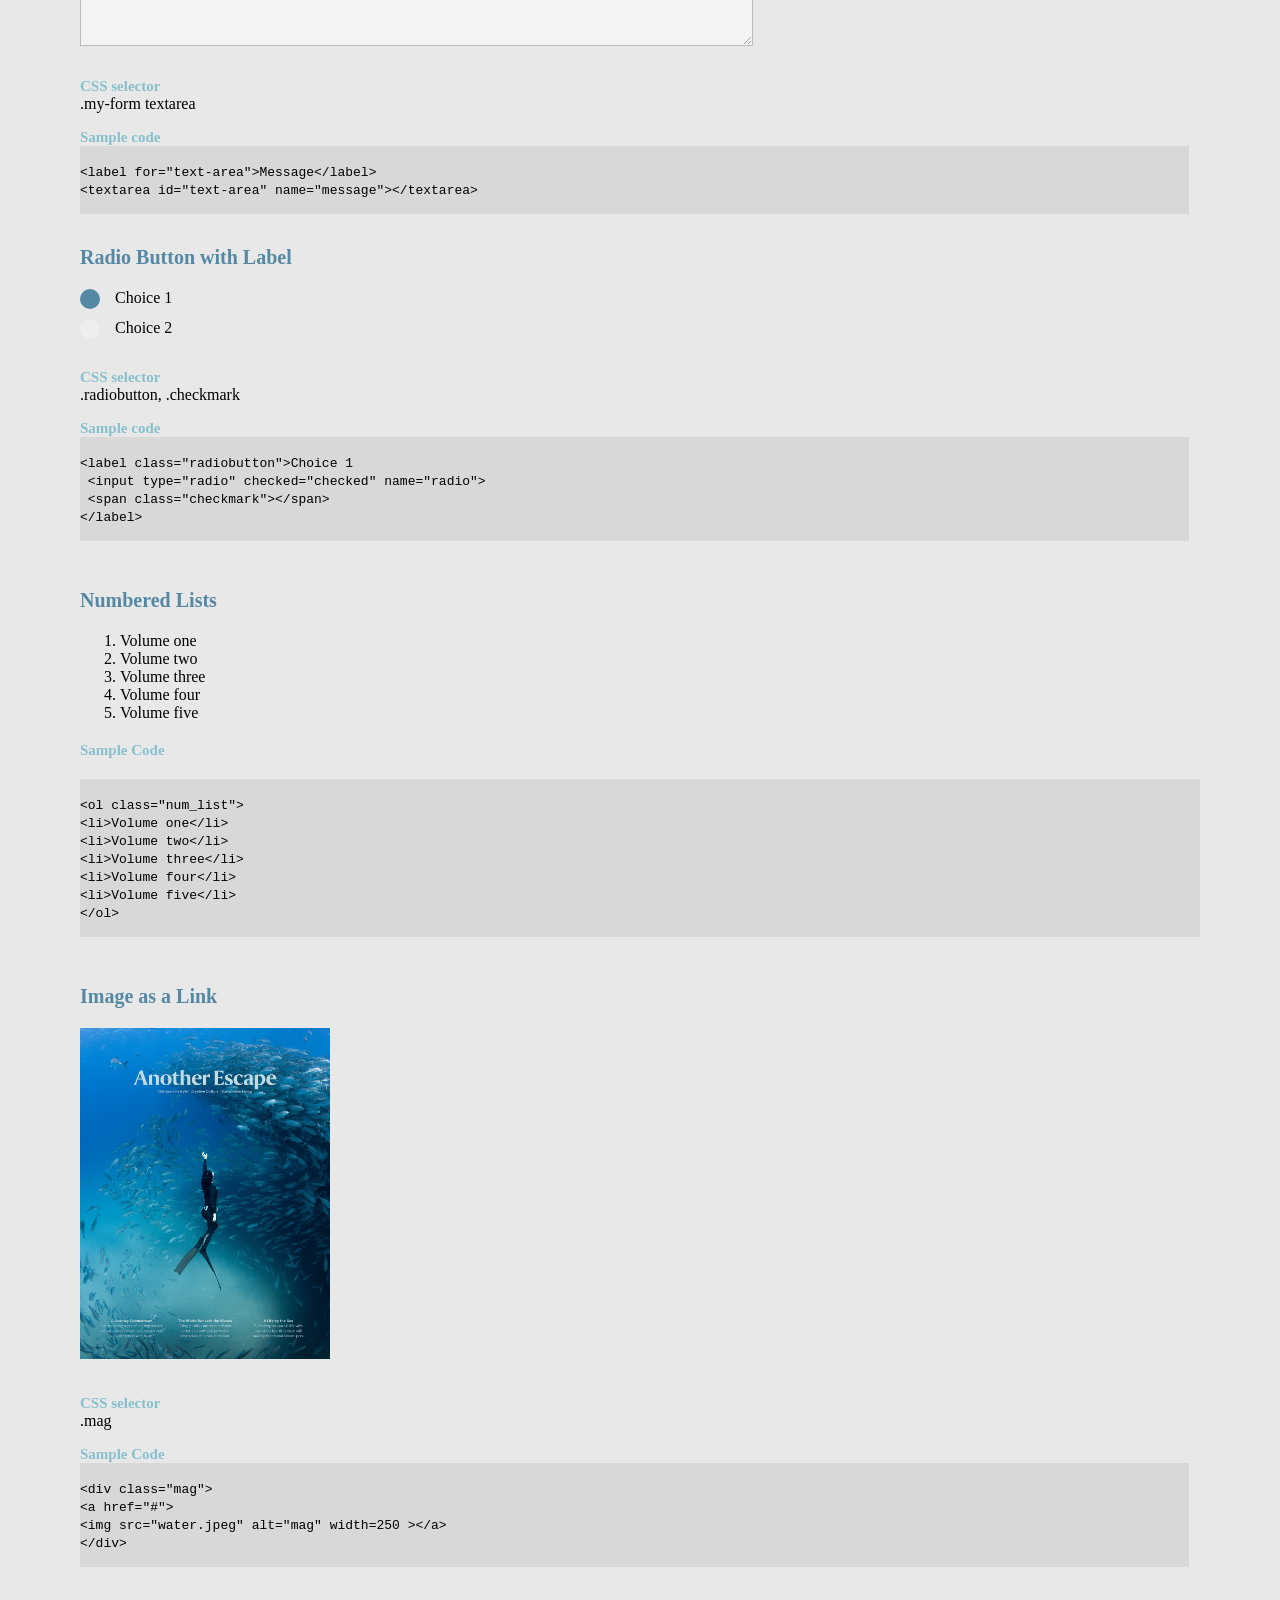
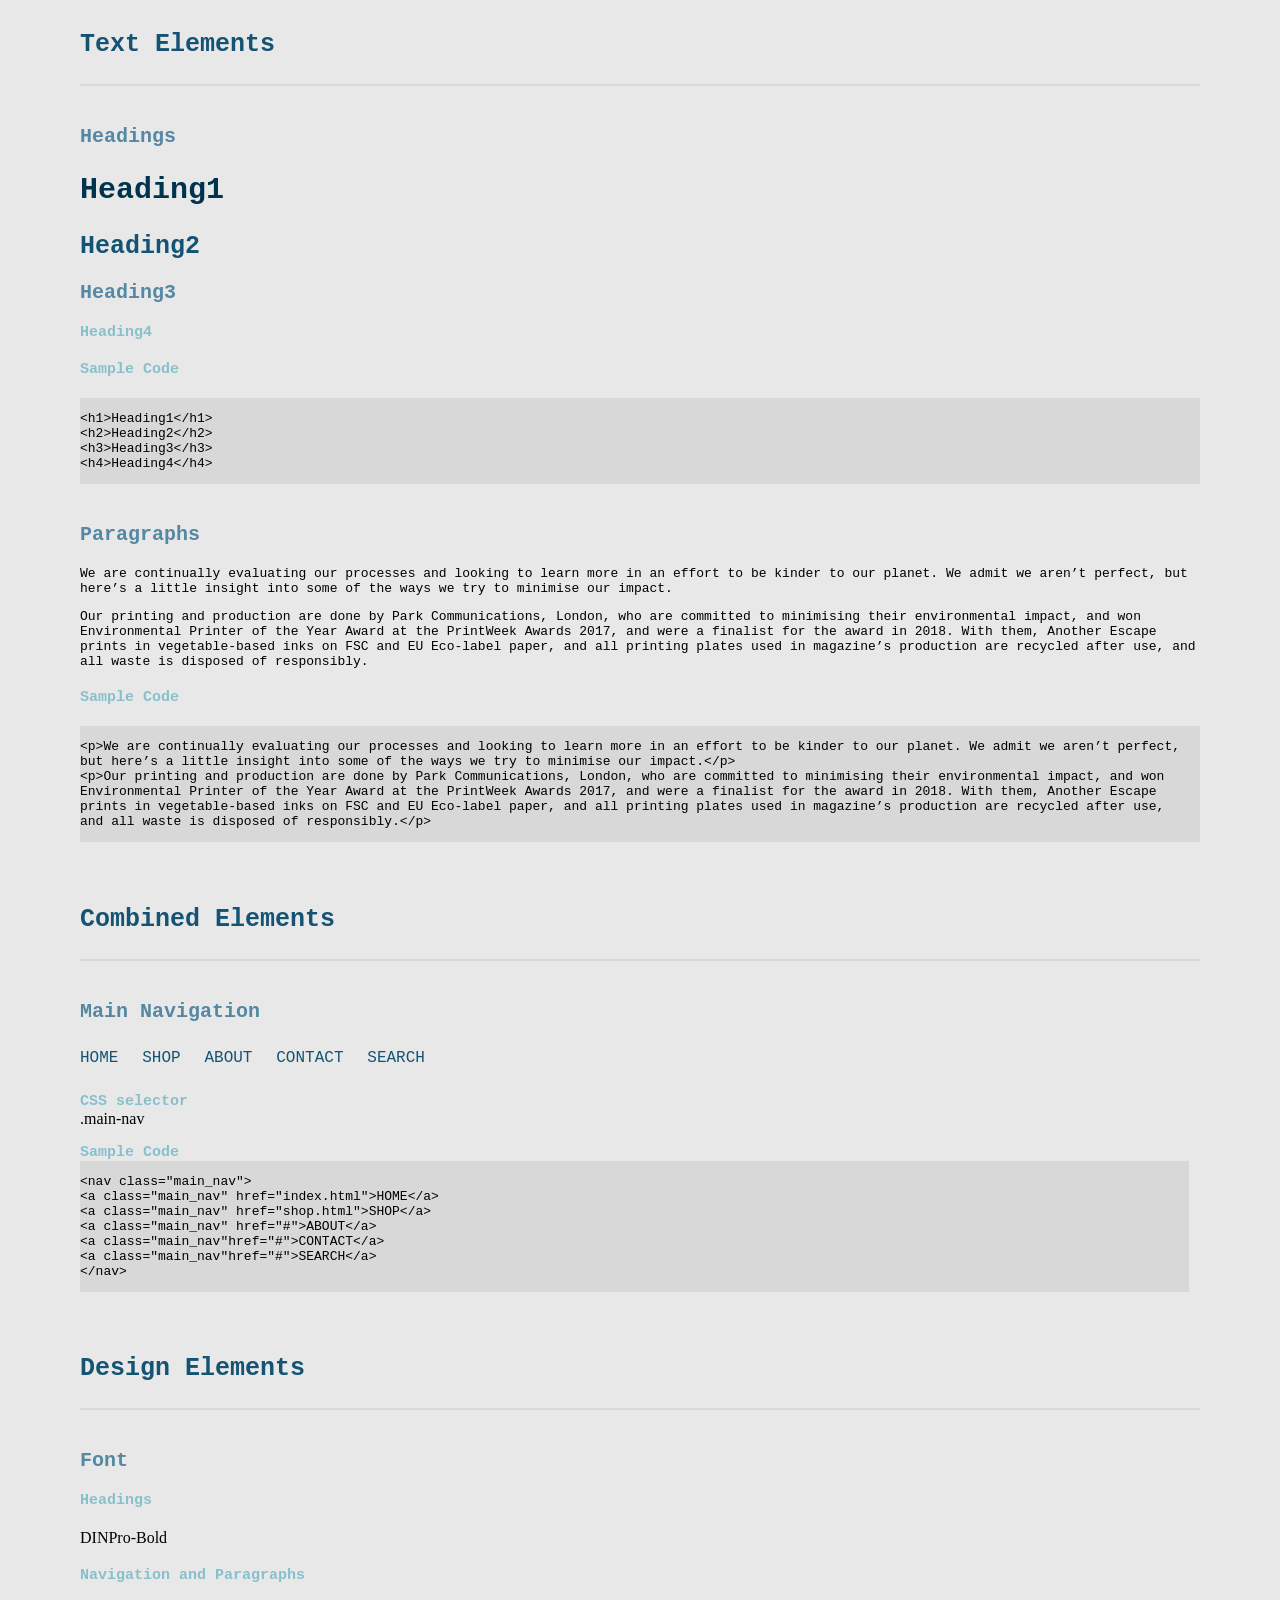
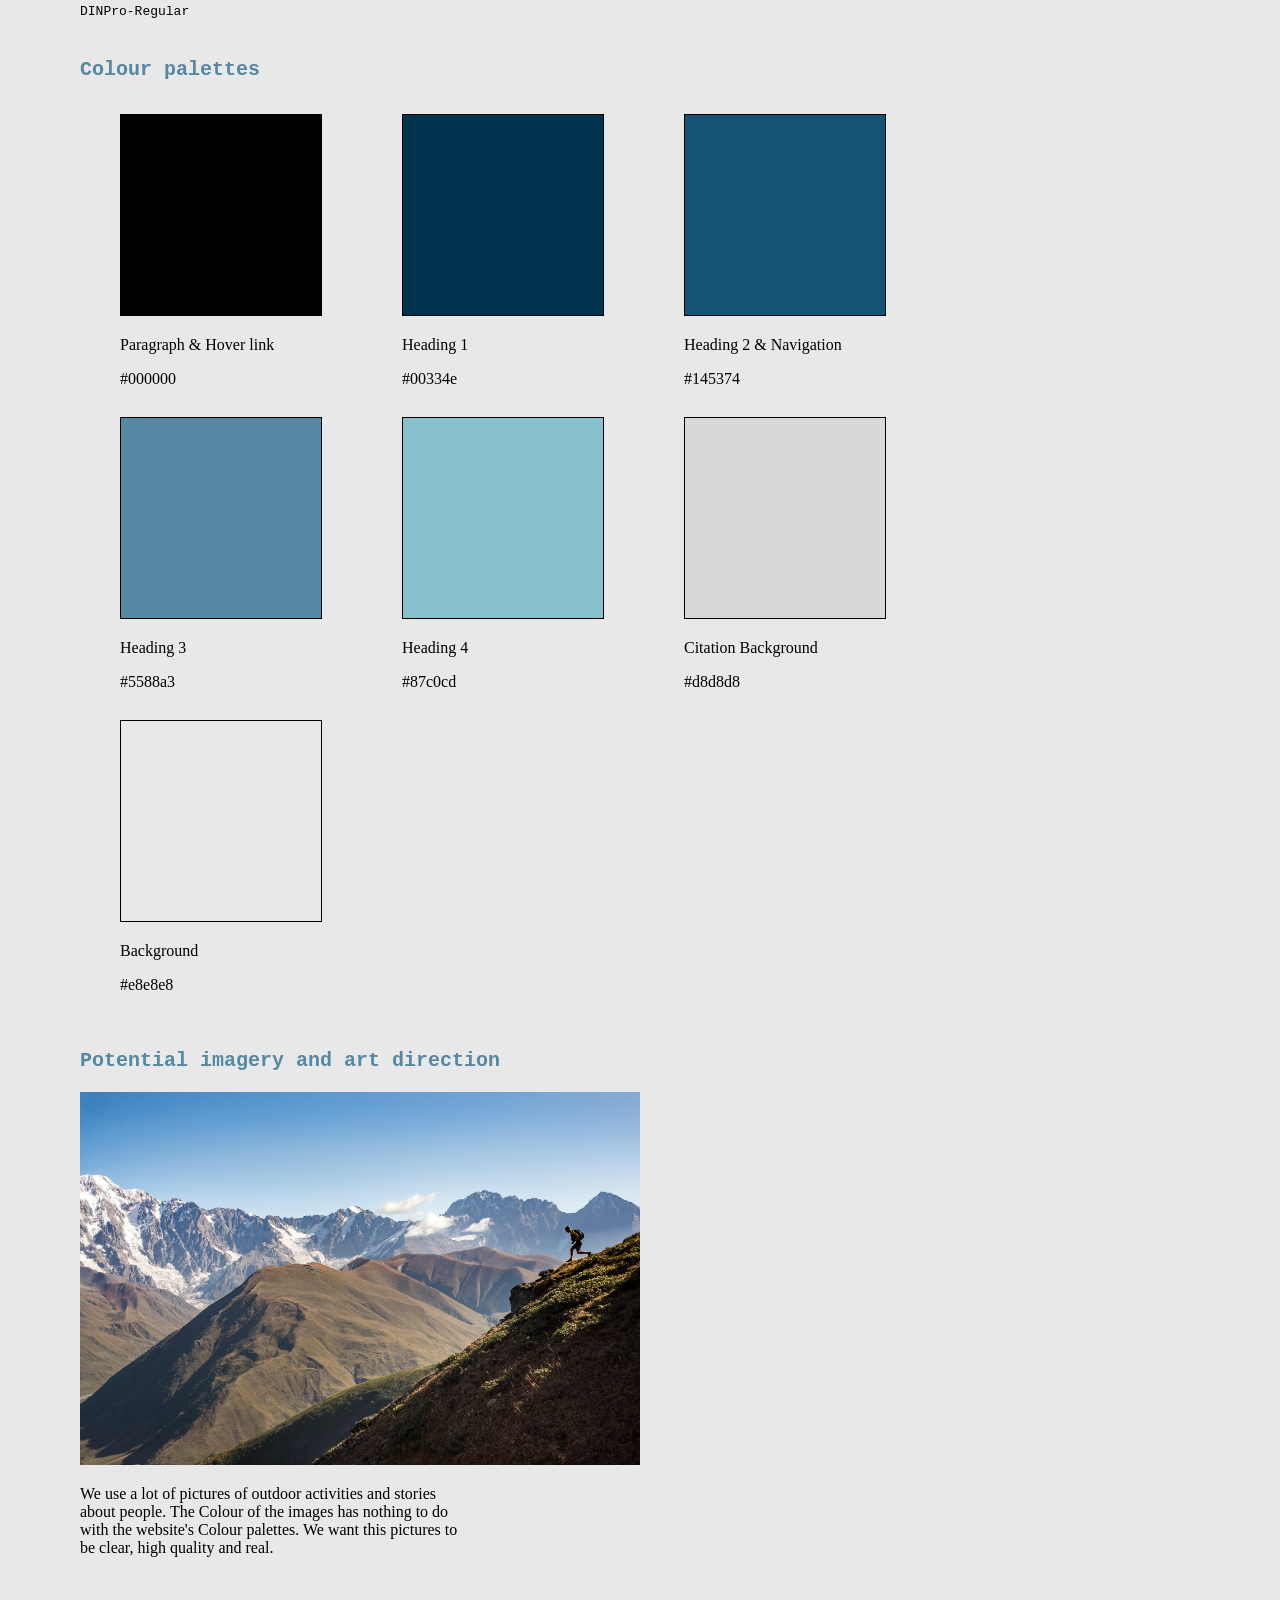
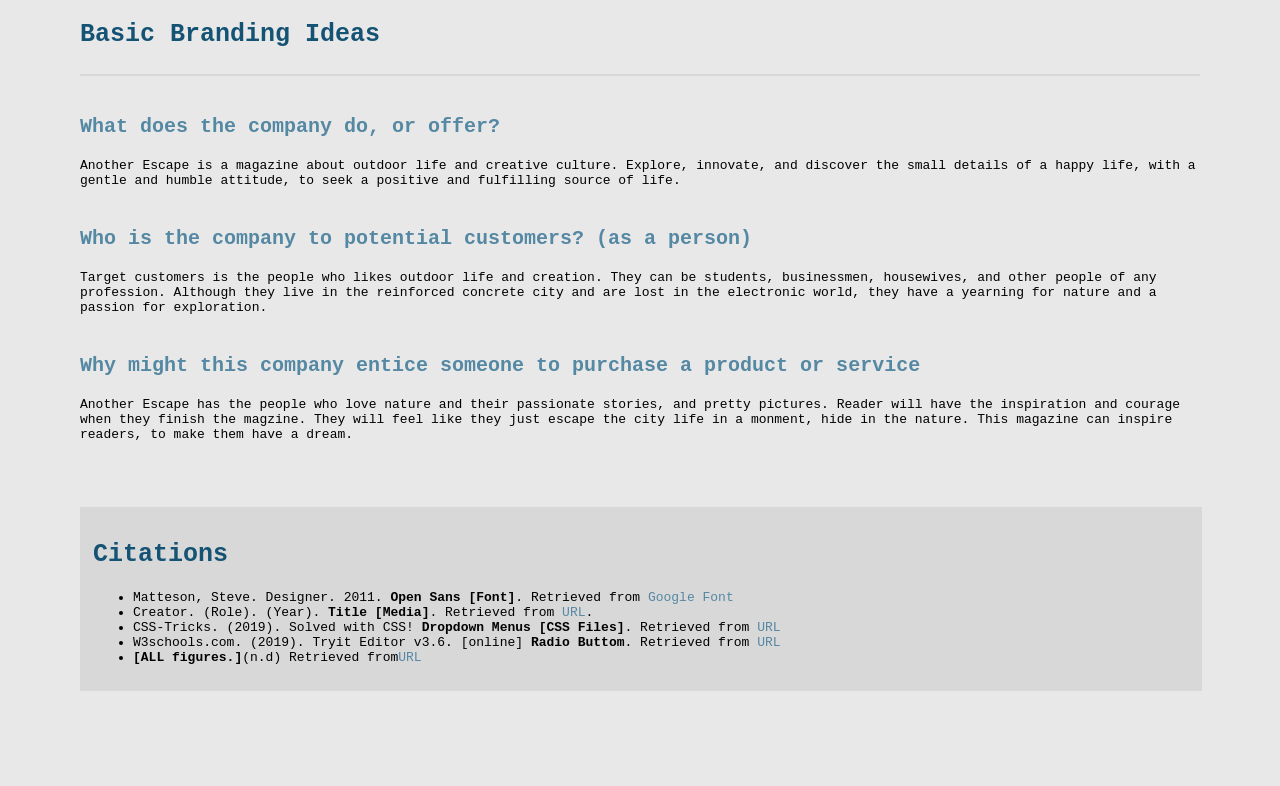
==== commit 592f4ae9: "Change in image src andalt" ====
--- a/P1-Style_Guide_Template-4/index.html
+++ b/P1-Style_Guide_Template-4/index.html
@@ -183,7 +183,7 @@
 			<h3>Image as a Link</h3>
 		</div>
 		<div class="mag">
-			<a href="#"><img src="water.jpeg" alt="mag" width=250 ></a>
+			<a href="#"><img src="scuba_diving.jpeg" alt="mag" width=250 ></a>
 		</div>
 		<div class="css-selector">
 		<h4>CSS selector</h4>
--- a/P1-Style_Guide_Template-4/css/main.css
+++ b/P1-Style_Guide_Template-4/css/main.css
@@ -5,7 +5,7 @@
   */
   @font-face{
     font-family: 'DINPro-Regular';
-    src:url('DINPro-Regular.otf');
+    src:url('../fonts/DINPro-Regular.otf');
 
     font-family: 'DINPro-Bold';
     src:url('DINPro-Bold.otf');
@@ -74,7 +74,7 @@
 p a{
   color:#145374;
   font-size:16px;
-  font-family: 'DINPro-Regular';
+  font-family: 'DINPro-Regular', Helvetica, sans-serif;
 
 }
 .css-selector{
@@ -94,9 +94,115 @@
   color: #000000;
   padding:1em;
   padding-left: 0;
-
-}
-
+}
+.column-labels{
+  display:flex;
+  border-bottom-width: 1px;
+  border-bottom-style: solid;
+  border-color: rgb(90,90,90);
+  margin-left: 0;
+  width:100%;
+}
+.product{
+  display:flex;
+  justify-content: flex-start;
+  flex-wrap: wrap;
+  margin-top: 8px;
+  border-bottom-width: 1px;
+  border-bottom-style: solid;
+  border-color: rgb(90,90,90);
+  margin-left: 0;
+  width:100%;
+
+}
+.product-image{
+  flex:2;
+}
+.product-details{
+  flex:3;
+}
+.product-price{
+  flex:2;
+}
+.product-quantity{
+  flex:2;
+}
+.product-line-price{
+  flex:2;
+}
+.product-removal{
+  flex:1;
+}
+
+.quantity {
+  position: relative;
+}
+
+input[type=number]::-webkit-inner-spin-button,
+input[type=number]::-webkit-outer-spin-button
+{
+  -webkit-appearance: none;
+  margin: 0;
+}
+
+input[type=number]
+{
+  -moz-appearance: textfield;
+}
+
+.quantity input {
+  width: 40px;
+  height: 30px;
+  padding: 0;
+  margin: 0;
+  padding-left: 25px;
+  border: 1px solid #eee;
+}
+
+.quantity input:focus {
+  outline: 0;
+}
+
+.product-list{
+  display:flex;
+}
+#Basic_Branding_Ideas{
+  margin-top: 60px;
+}
+.totals-item{
+  display: flex;
+  justify-content: flex-end;
+}
+
+#cart-subtotal{
+  padding-left: 80px;
+}
+#cart-gst{
+  padding-left: 86px;
+}
+#cart-pst{
+  padding-left: 86px;
+}
+#cart-shipping{
+  padding-left: 80px;
+}
+.totals-item-total label{
+  font-size: 20px;
+  color: #546d5a;
+  padding-top: 15px;
+  padding-left: 30px;
+}
+#cart-total{
+  font-size: 20px;
+  color: #546d5a;
+  padding-top: 15px;
+  padding-left: 80px;
+}
+.proceed{
+  padding-top: 15px;
+  display:flex;
+  justify-content: flex-end;
+}
 
 @media screen and (max-width:50em){
   nav.top a{
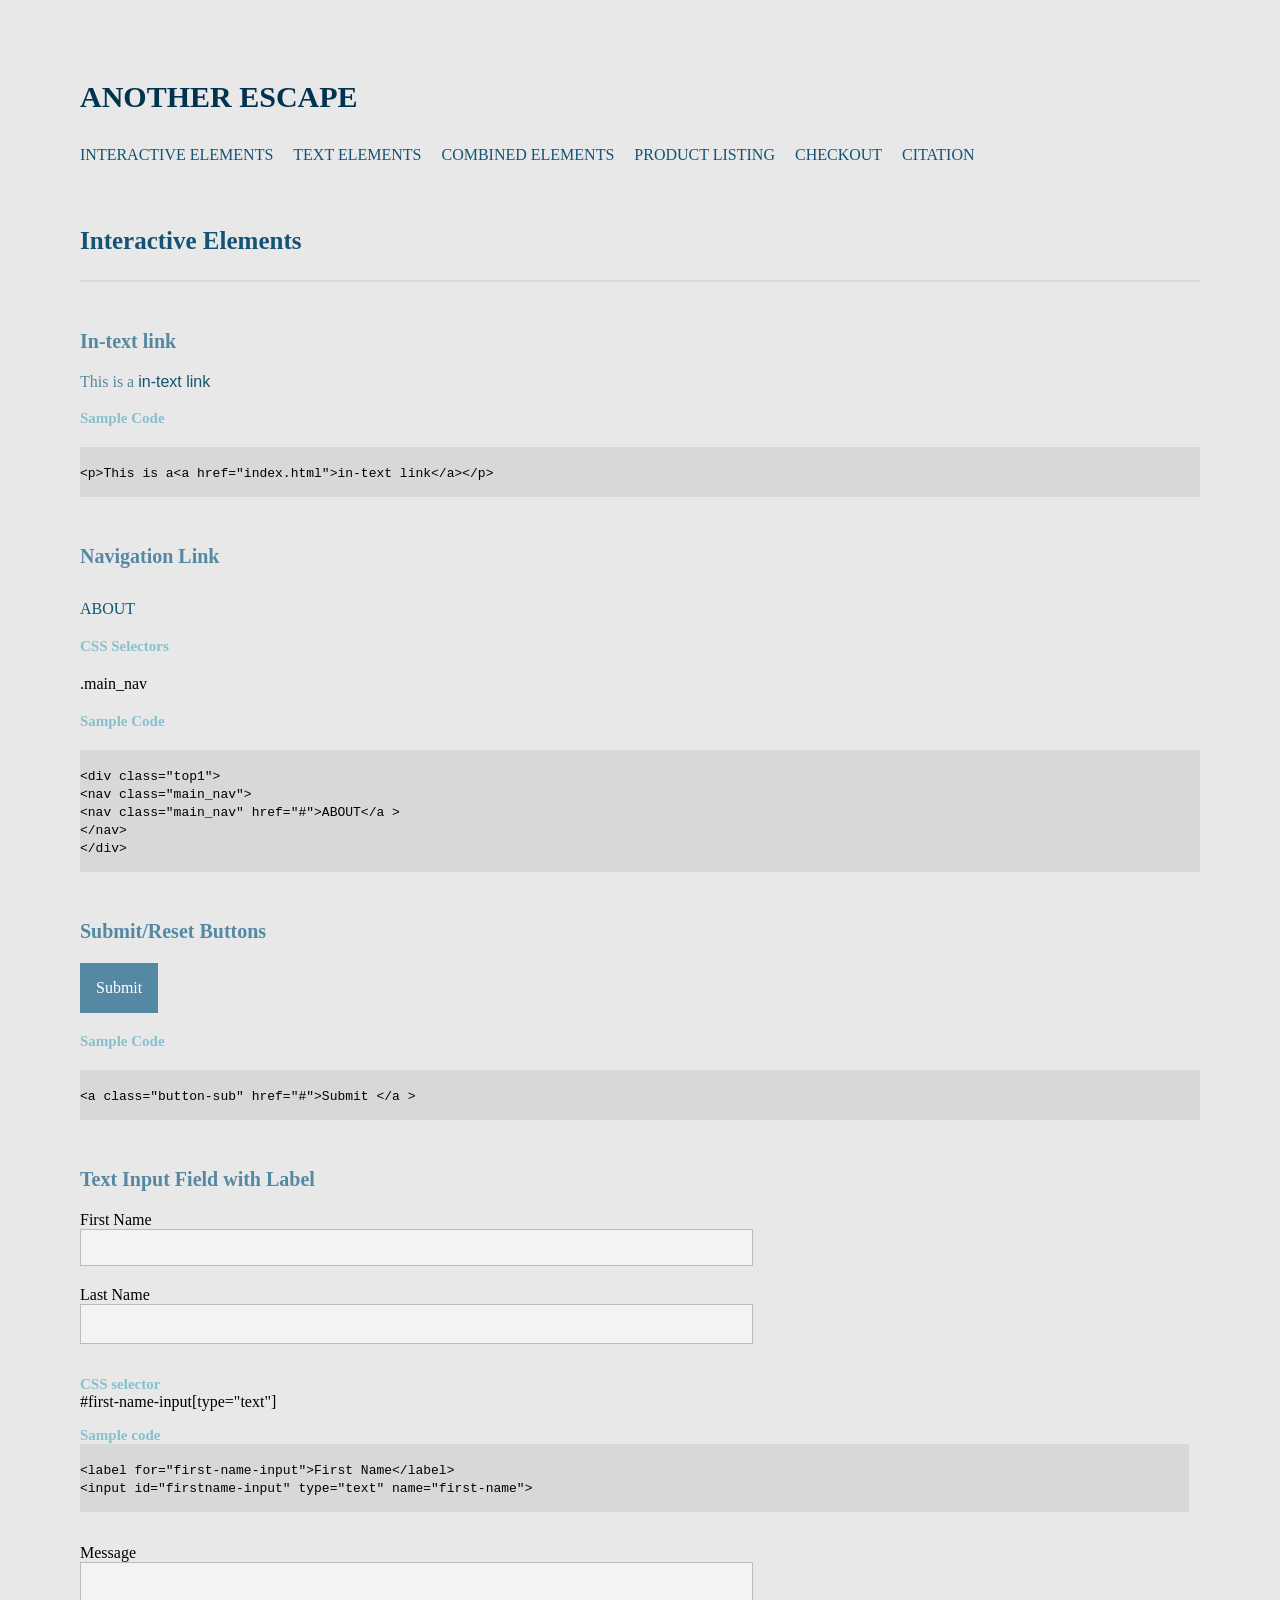
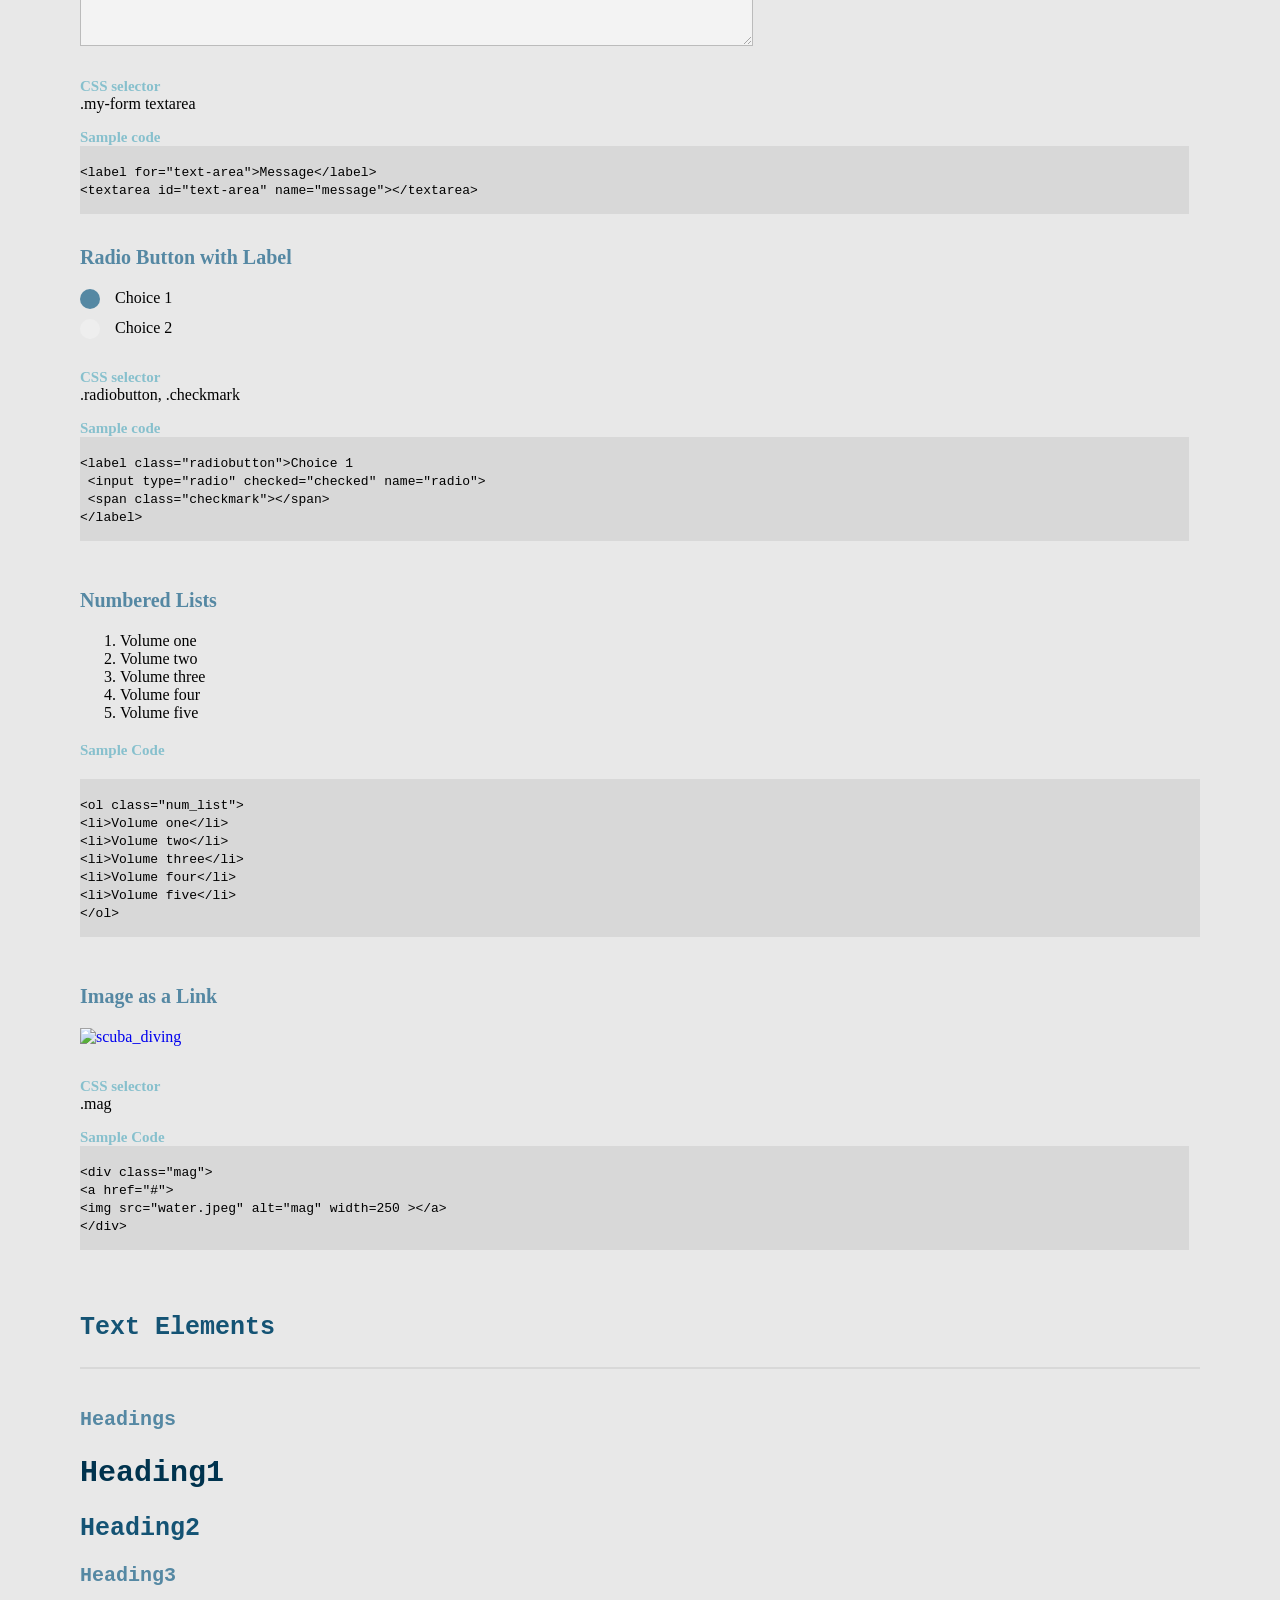
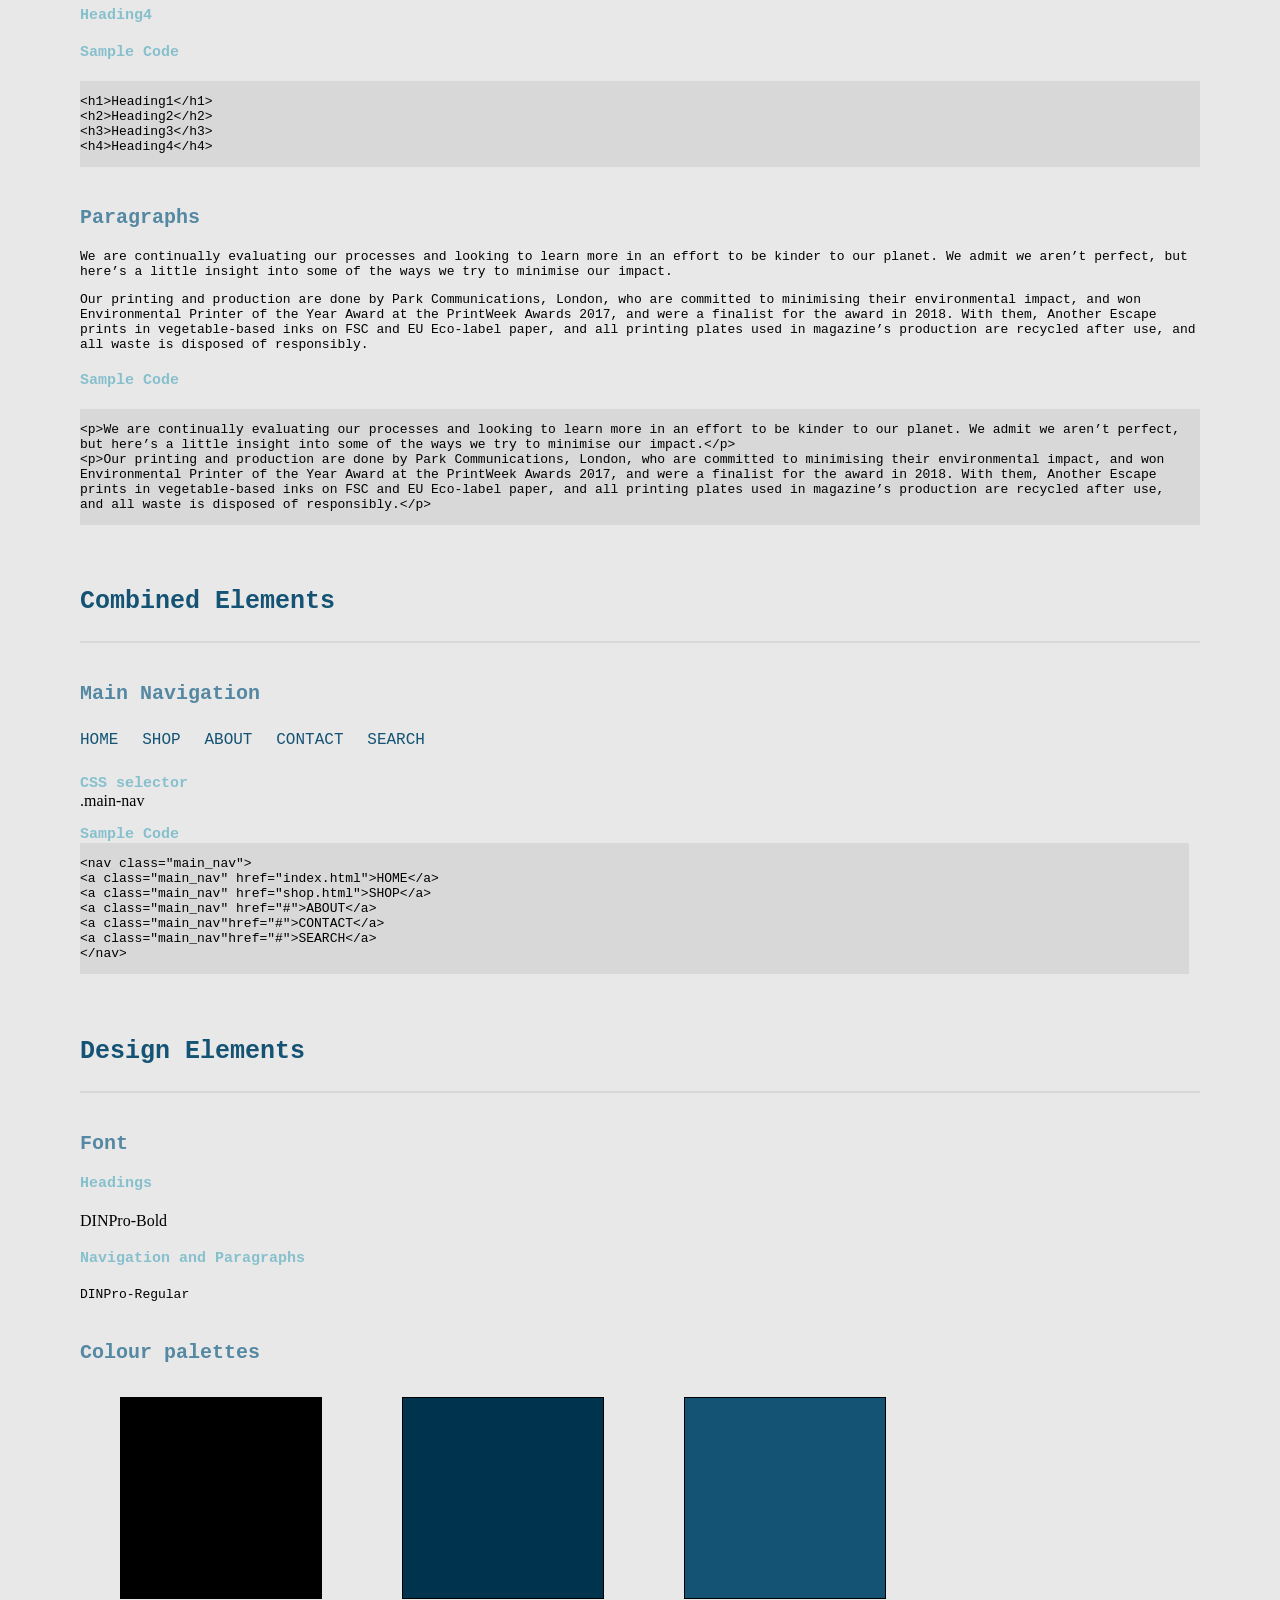
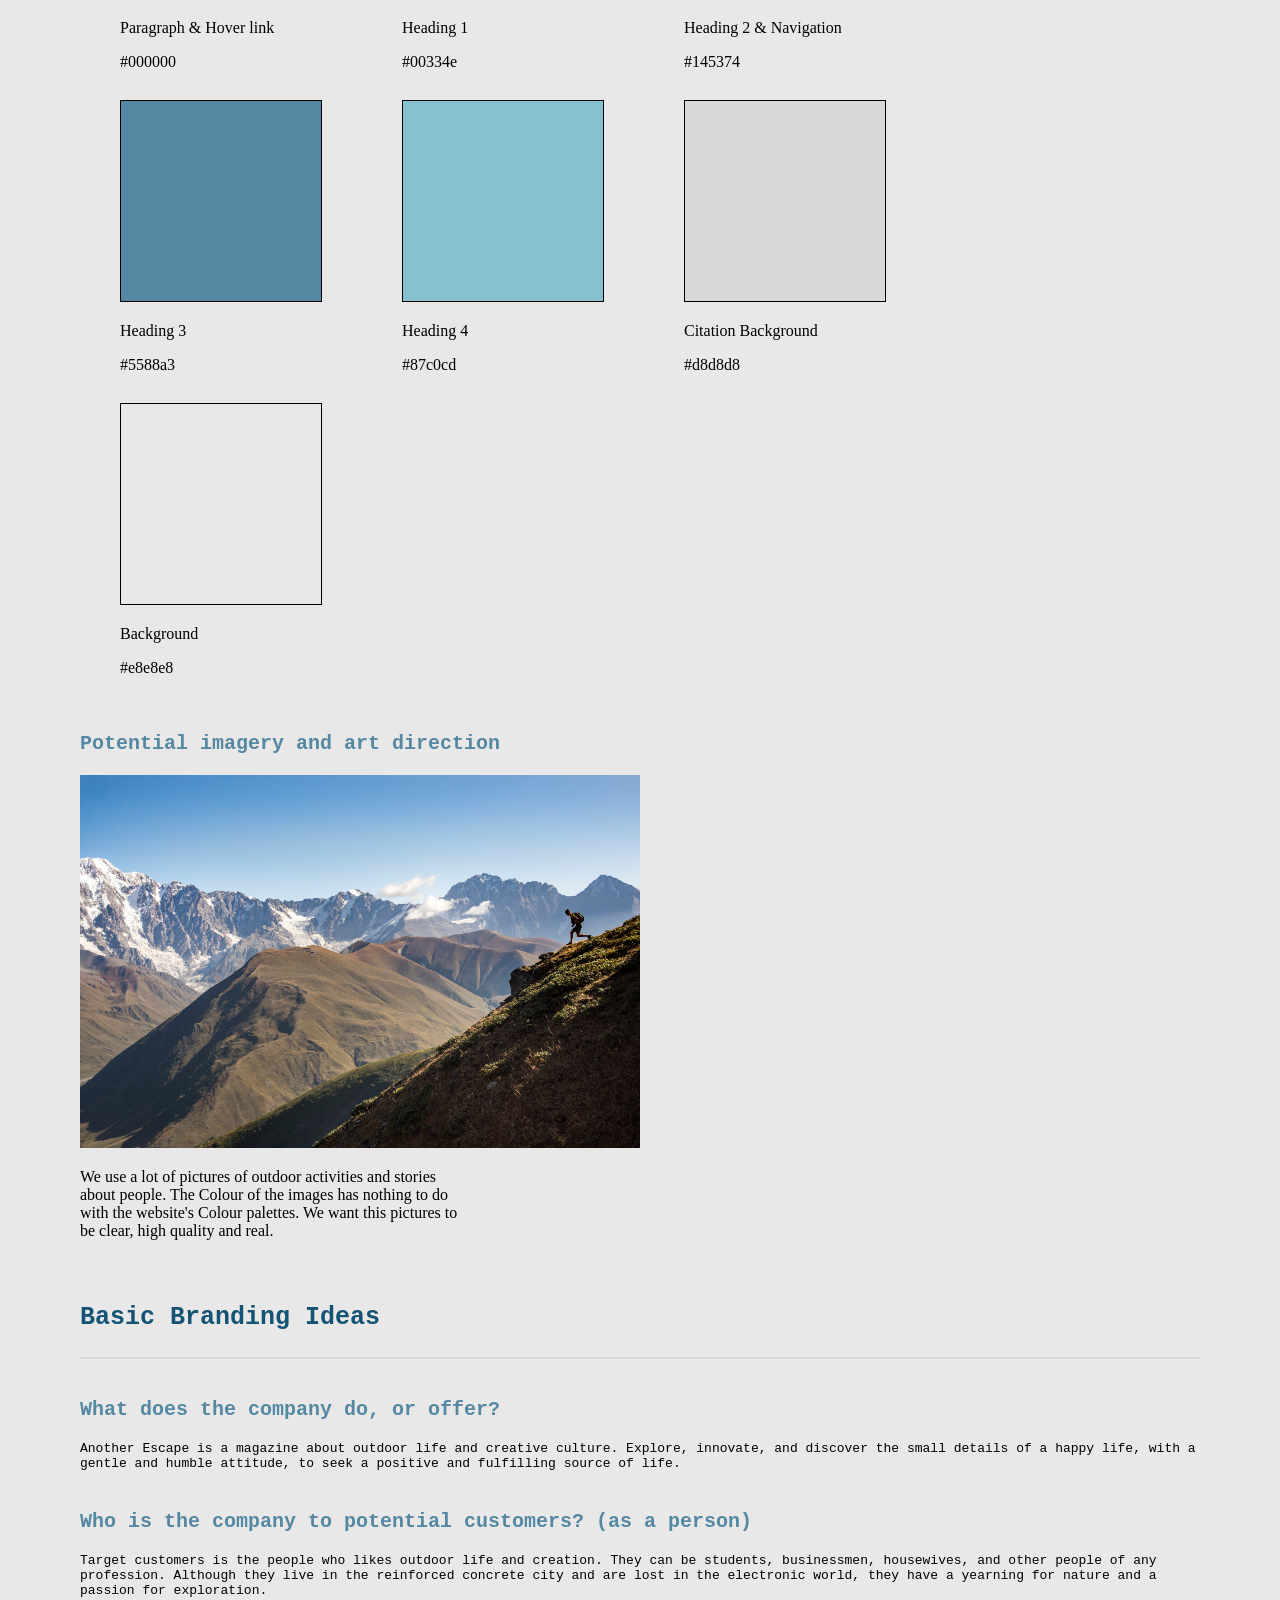
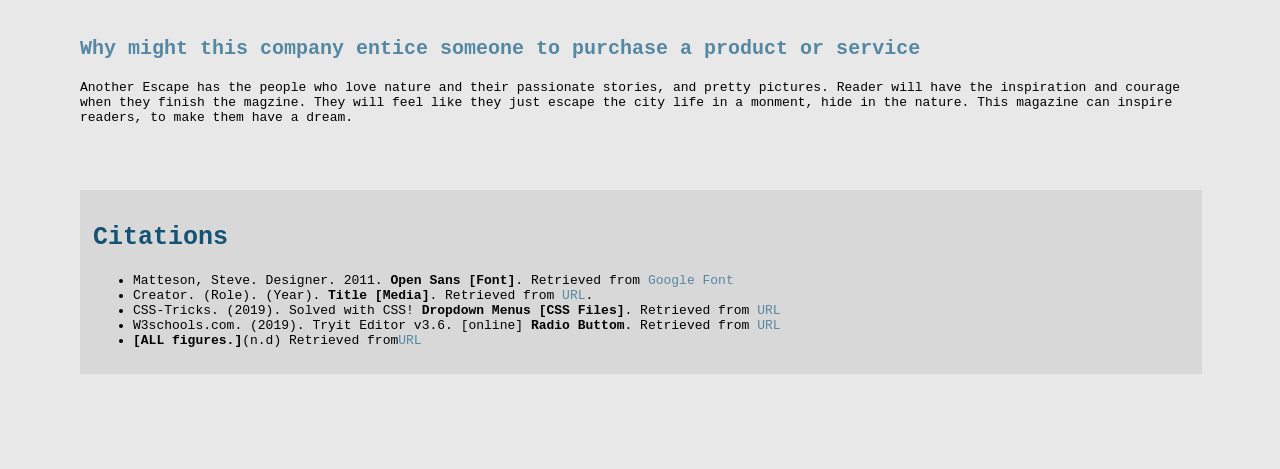
==== commit 6580da86: "Change in image alt and src" ====
--- a/P1-Style_Guide_Template-4/index.html
+++ b/P1-Style_Guide_Template-4/index.html
@@ -183,7 +183,7 @@
 			<h3>Image as a Link</h3>
 		</div>
 		<div class="mag">
-			<a href="#"><img src="scuba_diving.jpeg" alt="mag" width=250 ></a>
+			<a href="#"><img src="images/scuba_diving.jpeg" alt="scuba_diving" width=250 ></a>
 		</div>
 		<div class="css-selector">
 		<h4>CSS selector</h4>
@@ -299,7 +299,7 @@
 
 			<div class="color1">
 				<figure >
-					<img class="color" src="blackcolor.jpg" alt="Paragraph color" width="200">
+					<img class="color" src="images/blackcolor.jpg" alt="Paragraph color" width="200">
 					<p>Paragraph & Hover link</p>
 					<p>#000000</p>
 				</figure>
@@ -307,7 +307,7 @@
 
 			<div class="color2">
 				<figure >
-					<img class="color" src="color4.jpg" alt="Headings color" height="200">
+					<img class="color" src="images/color4.jpg" alt="Headings color" height="200">
 					<p>Heading 1</p>
 					<p>#00334e</p>
 				</figure>
@@ -316,7 +316,7 @@
 
 			<div class="color3">
 				<figure >
-					<img class="color" src="color3.jpg" alt="Heading 1 & Navigation color" height="200">
+					<img class="color" src="images/color3.jpg" alt="Heading 1 & Navigation color" height="200">
 					<p>Heading 2 & Navigation</p>
 					<p>#145374</p>
 				</figure>
@@ -324,7 +324,7 @@
 
 			<div class="color4">
 				<figure >
-					<img class="color" src="color2.jpg" alt="Heading 3 color" height="200">
+					<img class="color" src="images/color2.jpg" alt="Heading 3 color" height="200">
 					<p>Heading 3</p>
 					<p>#5588a3</p>
 				</figure>
@@ -333,7 +333,7 @@
 
 			<div class="color5">
 				<figure >
-					<img class="color" src="color5.jpg" alt="Heading 4 color" height="200">
+					<img class="color" src="images/color5.jpg" alt="Heading 4 color" height="200">
 					<p>Heading 4</p>
 					<p>#87c0cd</p>
 				</figure>
@@ -342,7 +342,7 @@
 
 			<div class="color6">
 				<figure >
-					<img class="color" src="footercolor.jpg" alt="Citation Background color" height="200">
+					<img class="color" src="images/footercolor.jpg" alt="Citation Background color" height="200">
 					<p>Citation Background </p>
 					<p>#d8d8d8</p>
 				</figure>
@@ -351,7 +351,7 @@
 
 			<div class="color7">
 				<figure >
-					<img class="color" src="color1.jpg" alt="Background color" height="200">
+					<img class="color" src="images/color1.jpg" alt="Background color" height="200">
 					<p>Background</p>
 					<p>#e8e8e8</p>
 				</figure>
@@ -363,7 +363,7 @@
 			<h3>Potential imagery and art direction</h3>
 		</div>
 		<div class="art">
-			<img class="potentialimg" src="Jake-Baggaley.jpg" alt="Baggaley" >
+			<img class="potentialimg" src="images/Jake-Baggaley.jpg" alt="Baggaley" >
 
 			<p>We use a lot of pictures of outdoor activities and stories about people. The Colour of the images has nothing to do with the website's Colour palettes. We want this pictures to be clear, high quality and real.</p>
 		</div>
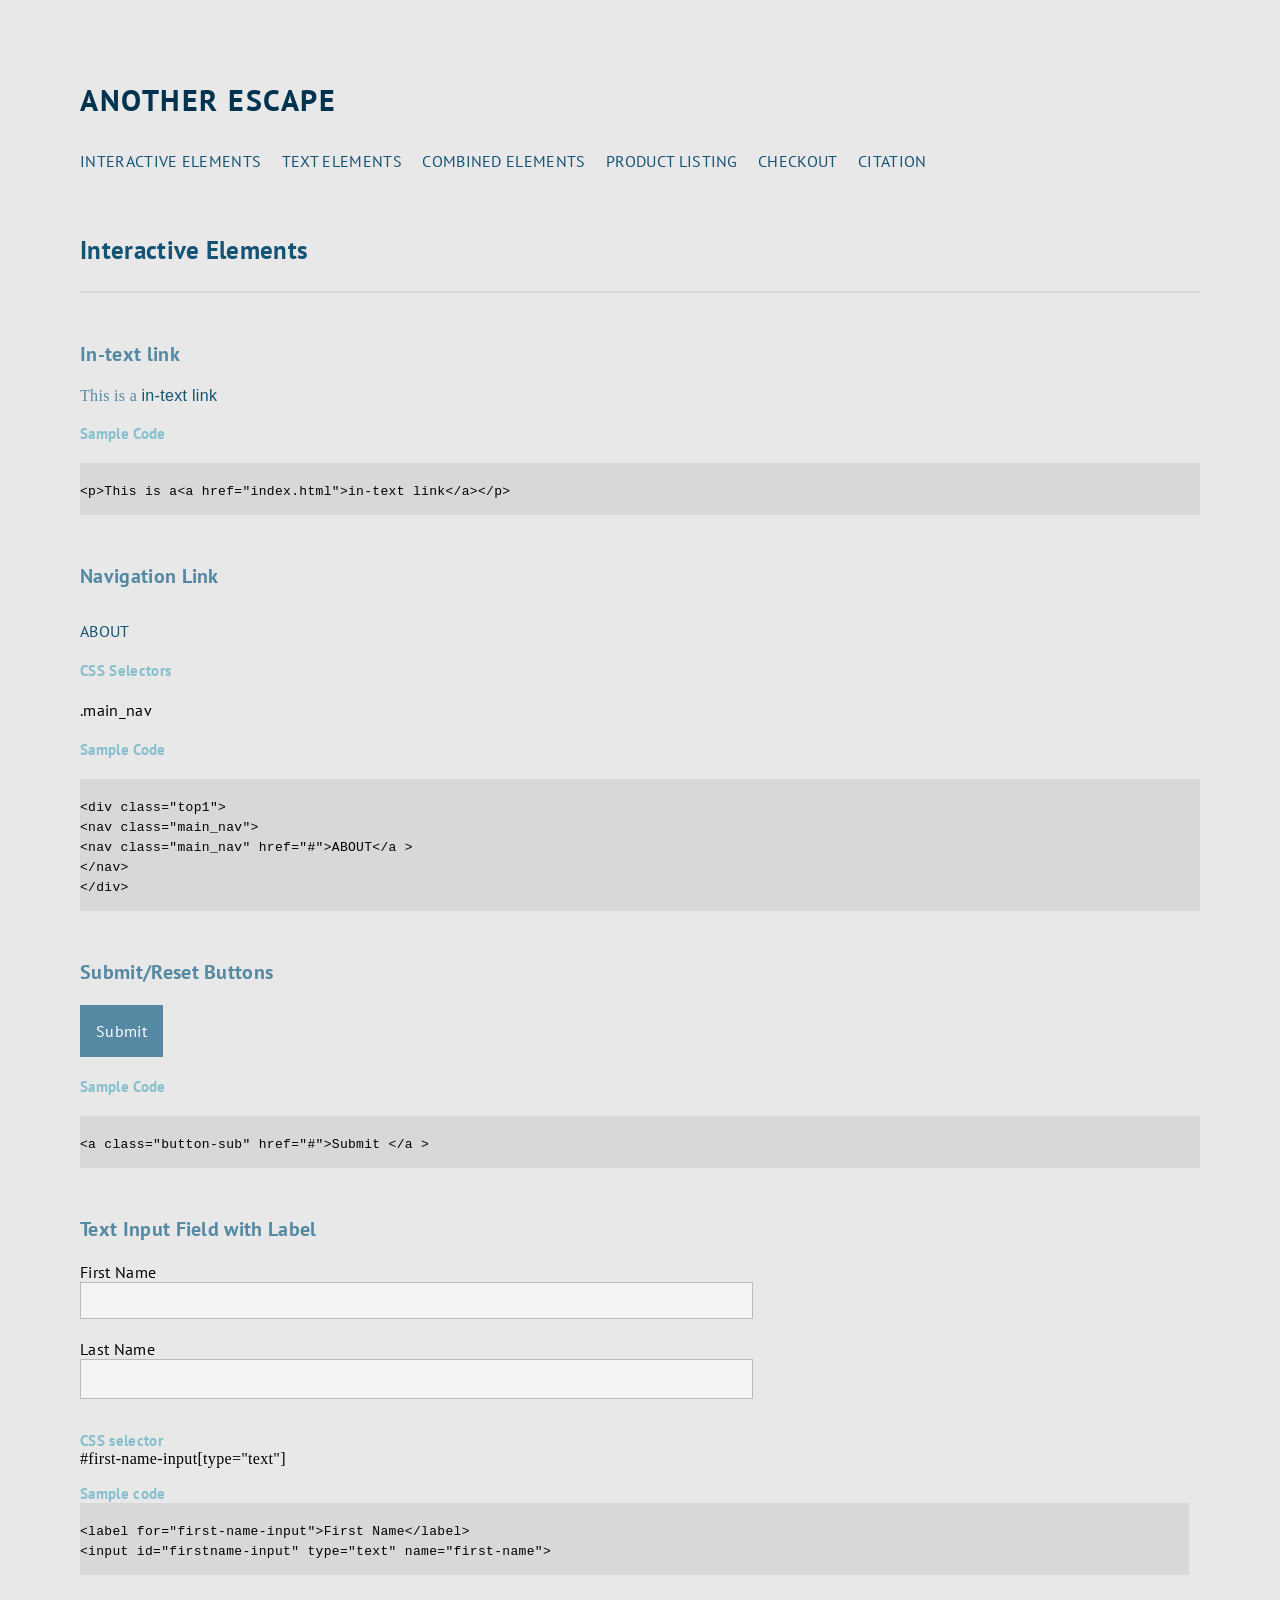
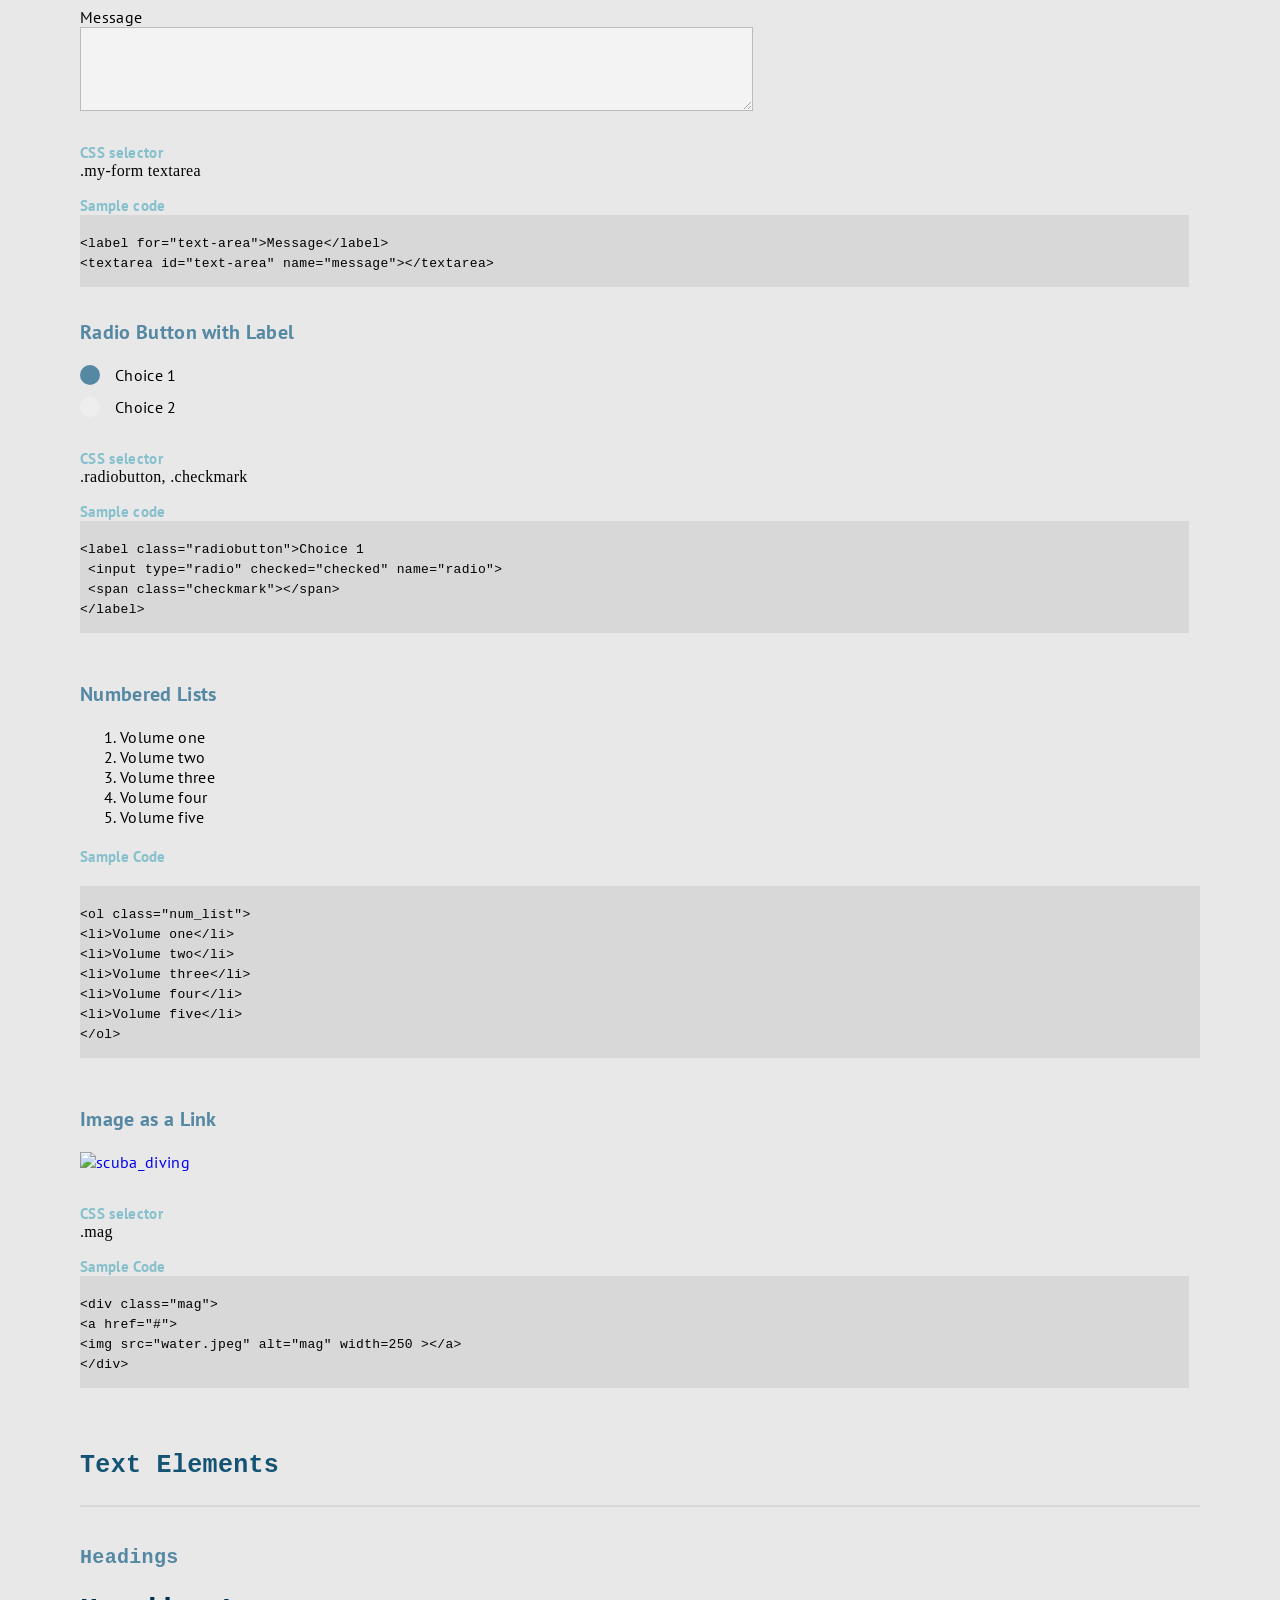
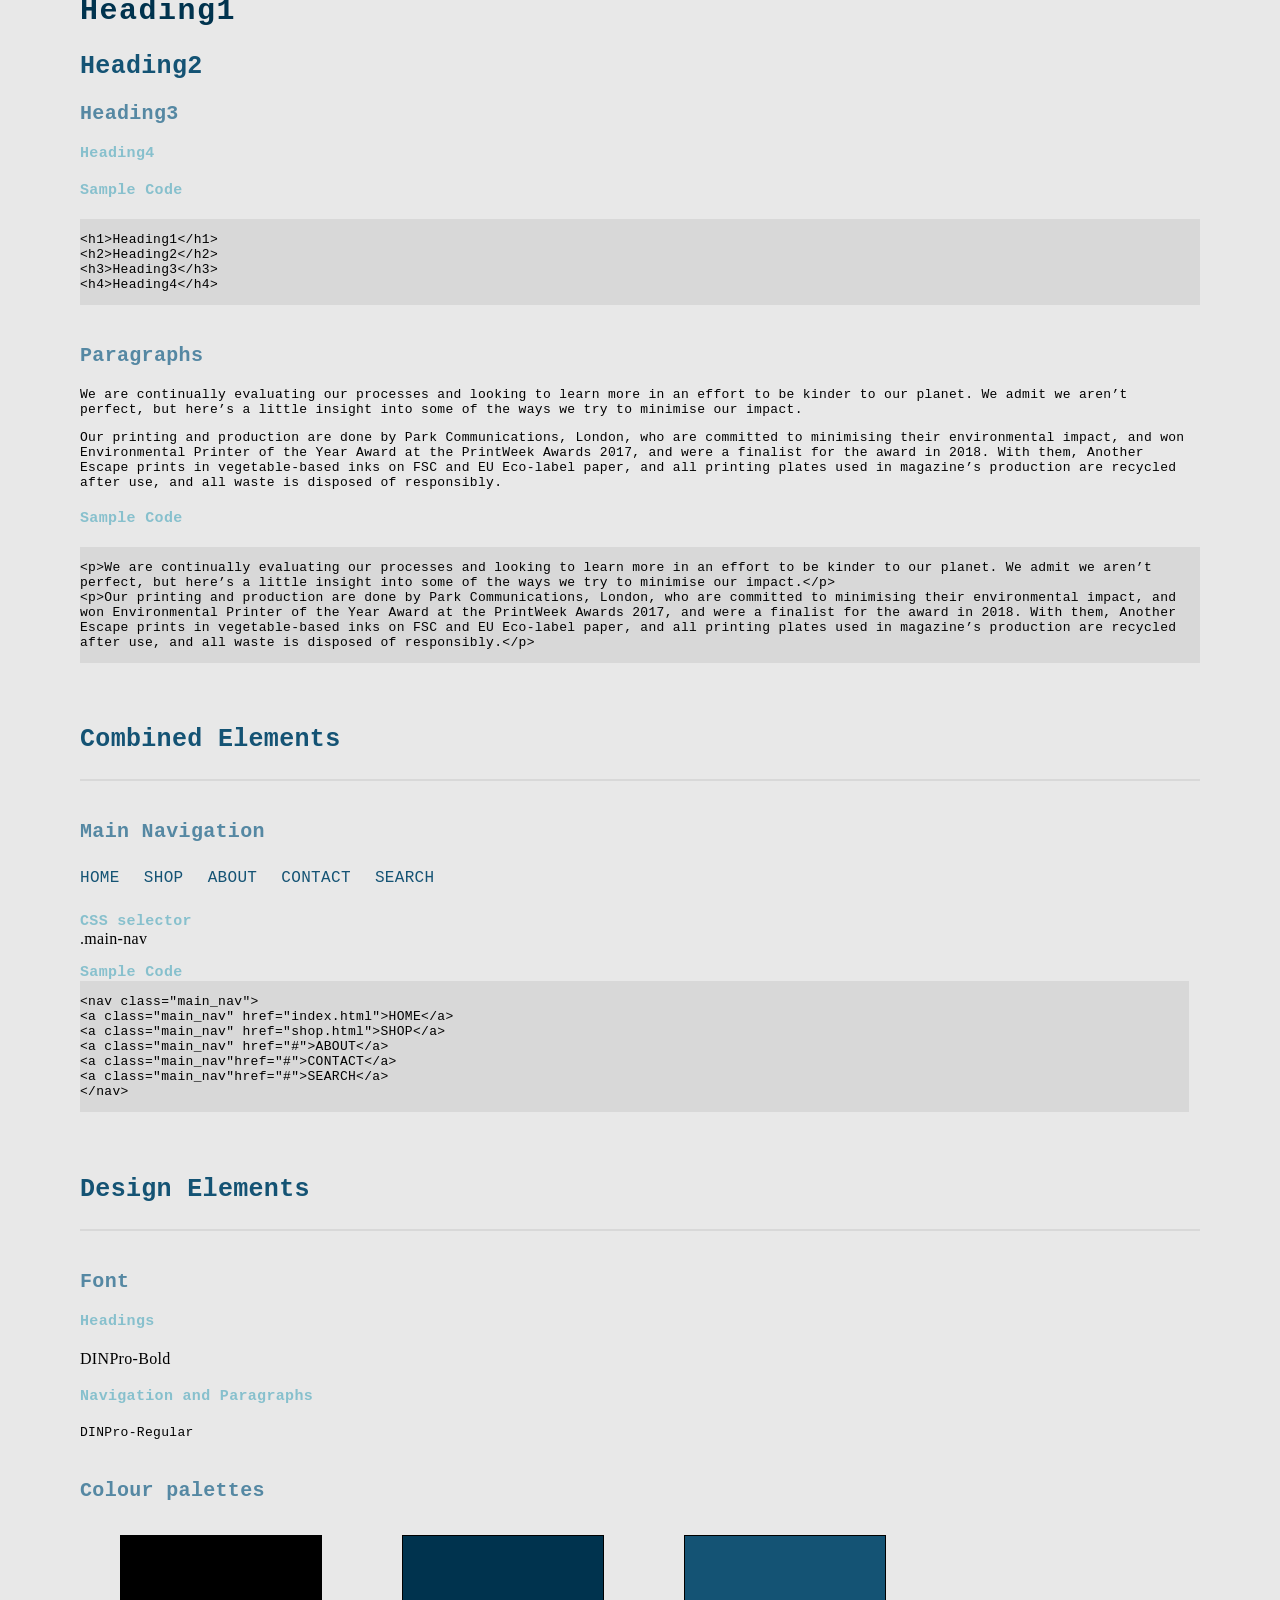
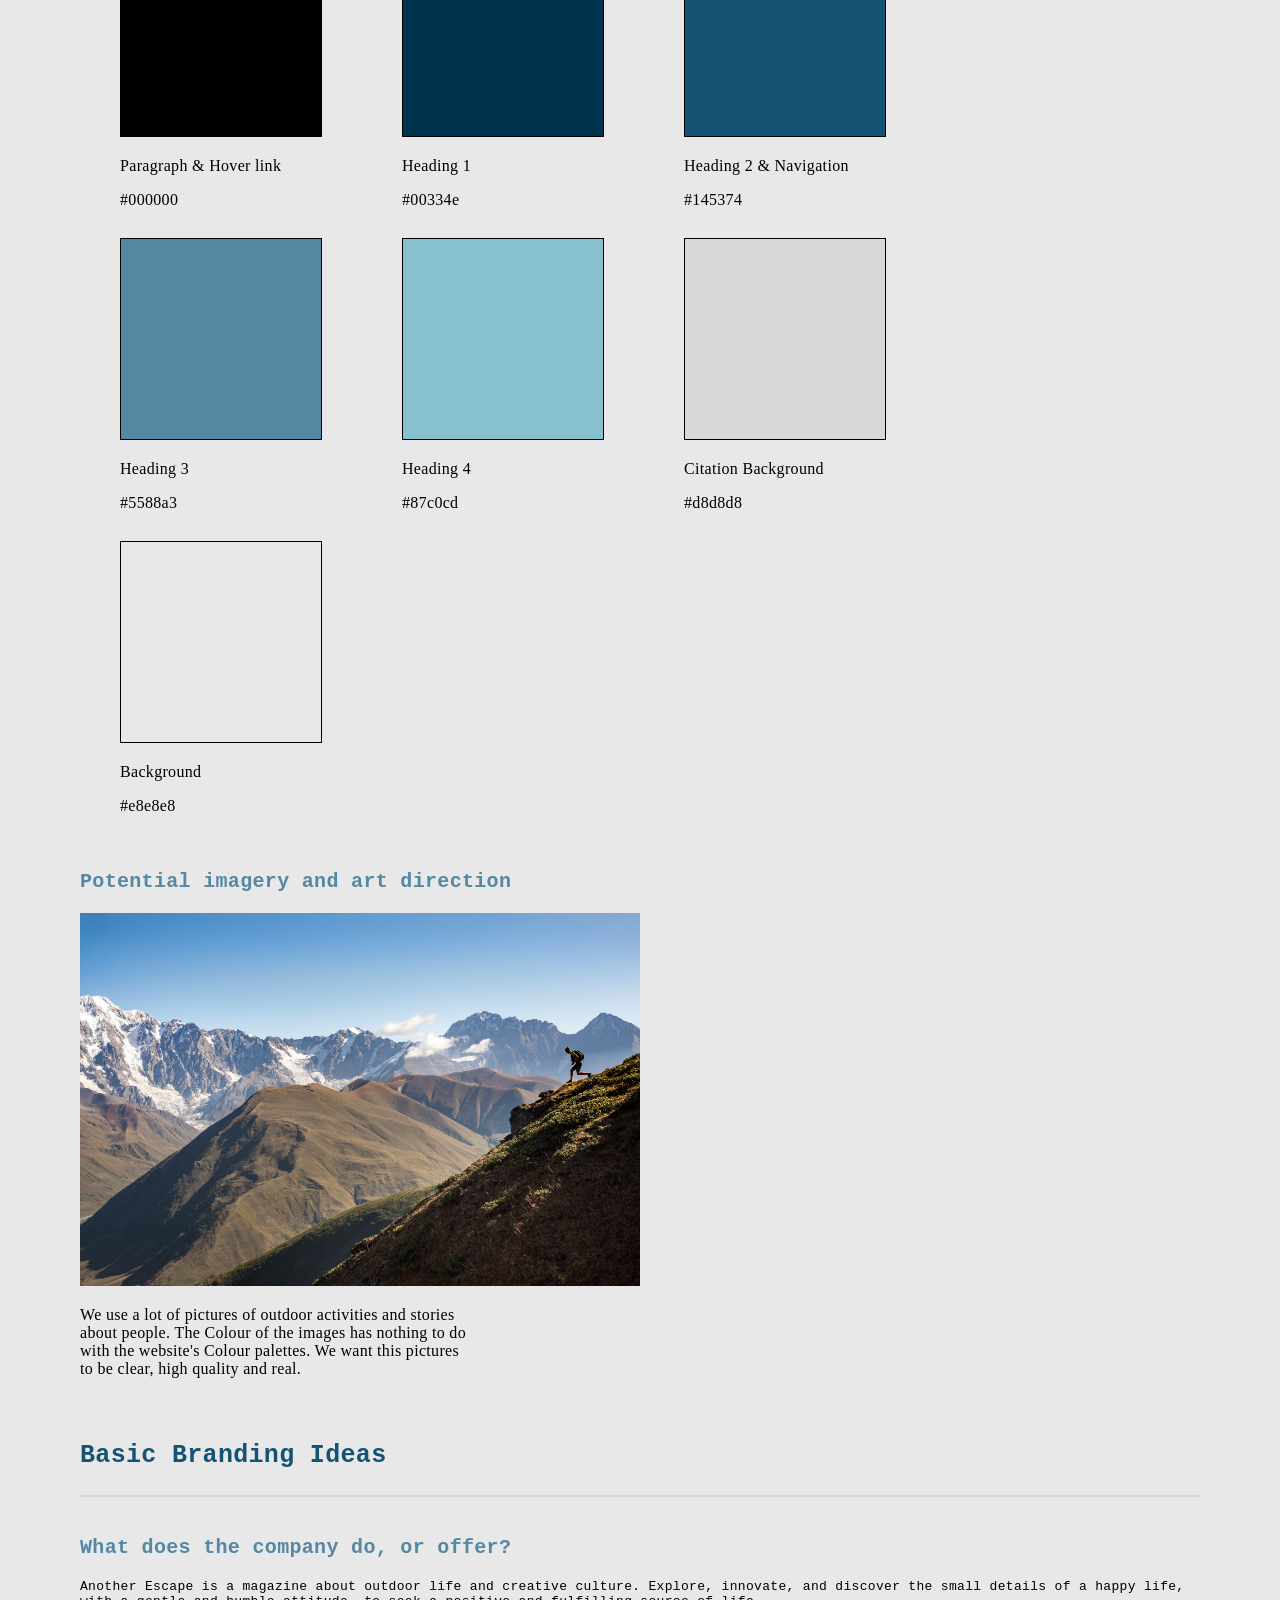
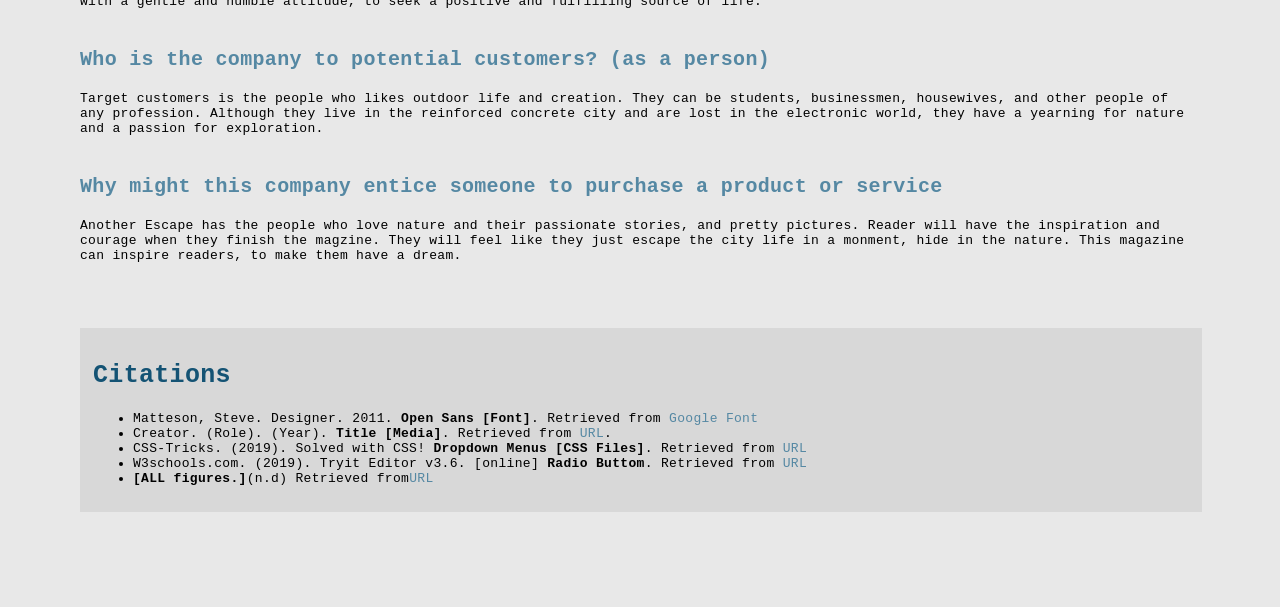
==== commit 47b2926d: "Change in the fonts and load them" ====
--- a/P1-Style_Guide_Template-4/index.html
+++ b/P1-Style_Guide_Template-4/index.html
@@ -6,8 +6,11 @@
 	<meta charset="utf-8">
 	<title>ANOTHER ESCAPE</title>
 
+	<link rel="stylesheet" href="css/normalize.css">
 	<link href="css/main.css" rel="stylesheet">
-
+	<style>
+	@import url('https://fonts.googleapis.com/css?family=PT+Sans:400,700&display=swap');
+	</style>
 </head>
 
 <body>
--- a/P1-Style_Guide_Template-4/css/main.css
+++ b/P1-Style_Guide_Template-4/css/main.css
@@ -3,17 +3,11 @@
   STYLE GUIDE STYLING
   Default styling for the style guide
   */
-  @font-face{
-    font-family: 'DINPro-Regular';
-    src:url('../fonts/DINPro-Regular.otf');
-
-    font-family: 'DINPro-Bold';
-    src:url('DINPro-Bold.otf');
-
-  }
+
   body {
     max-width: 100%;
-    font-family: 'DINPro-Regular';
+    font-family: 'PT Sans', sans-serif;
+    letter-spacing: 0.02em;
     margin: 5em;
     background:#e8e8e8;
   }
@@ -21,6 +15,7 @@
   h1{
     color:#00334e;
     font-size:30px;
+    letter-spacing: 0.05em;
   }
 
   div.header h2 {
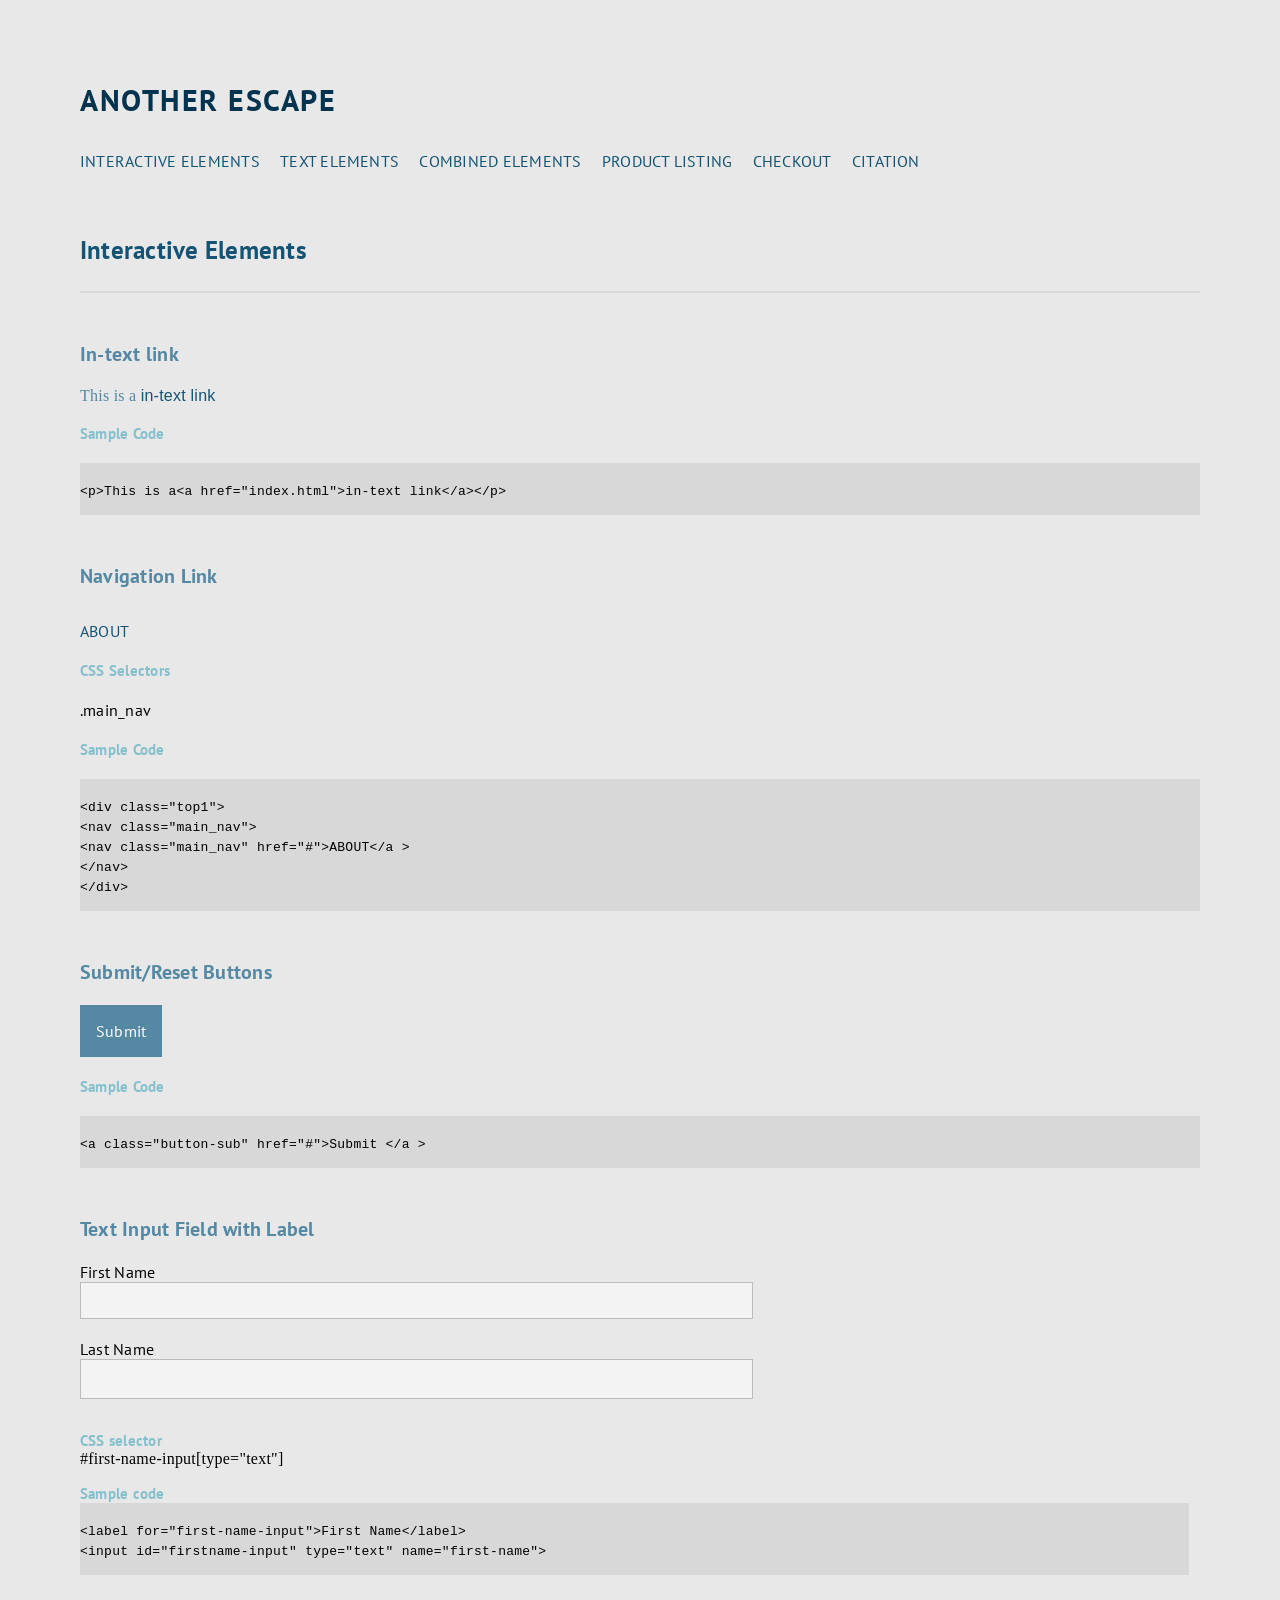
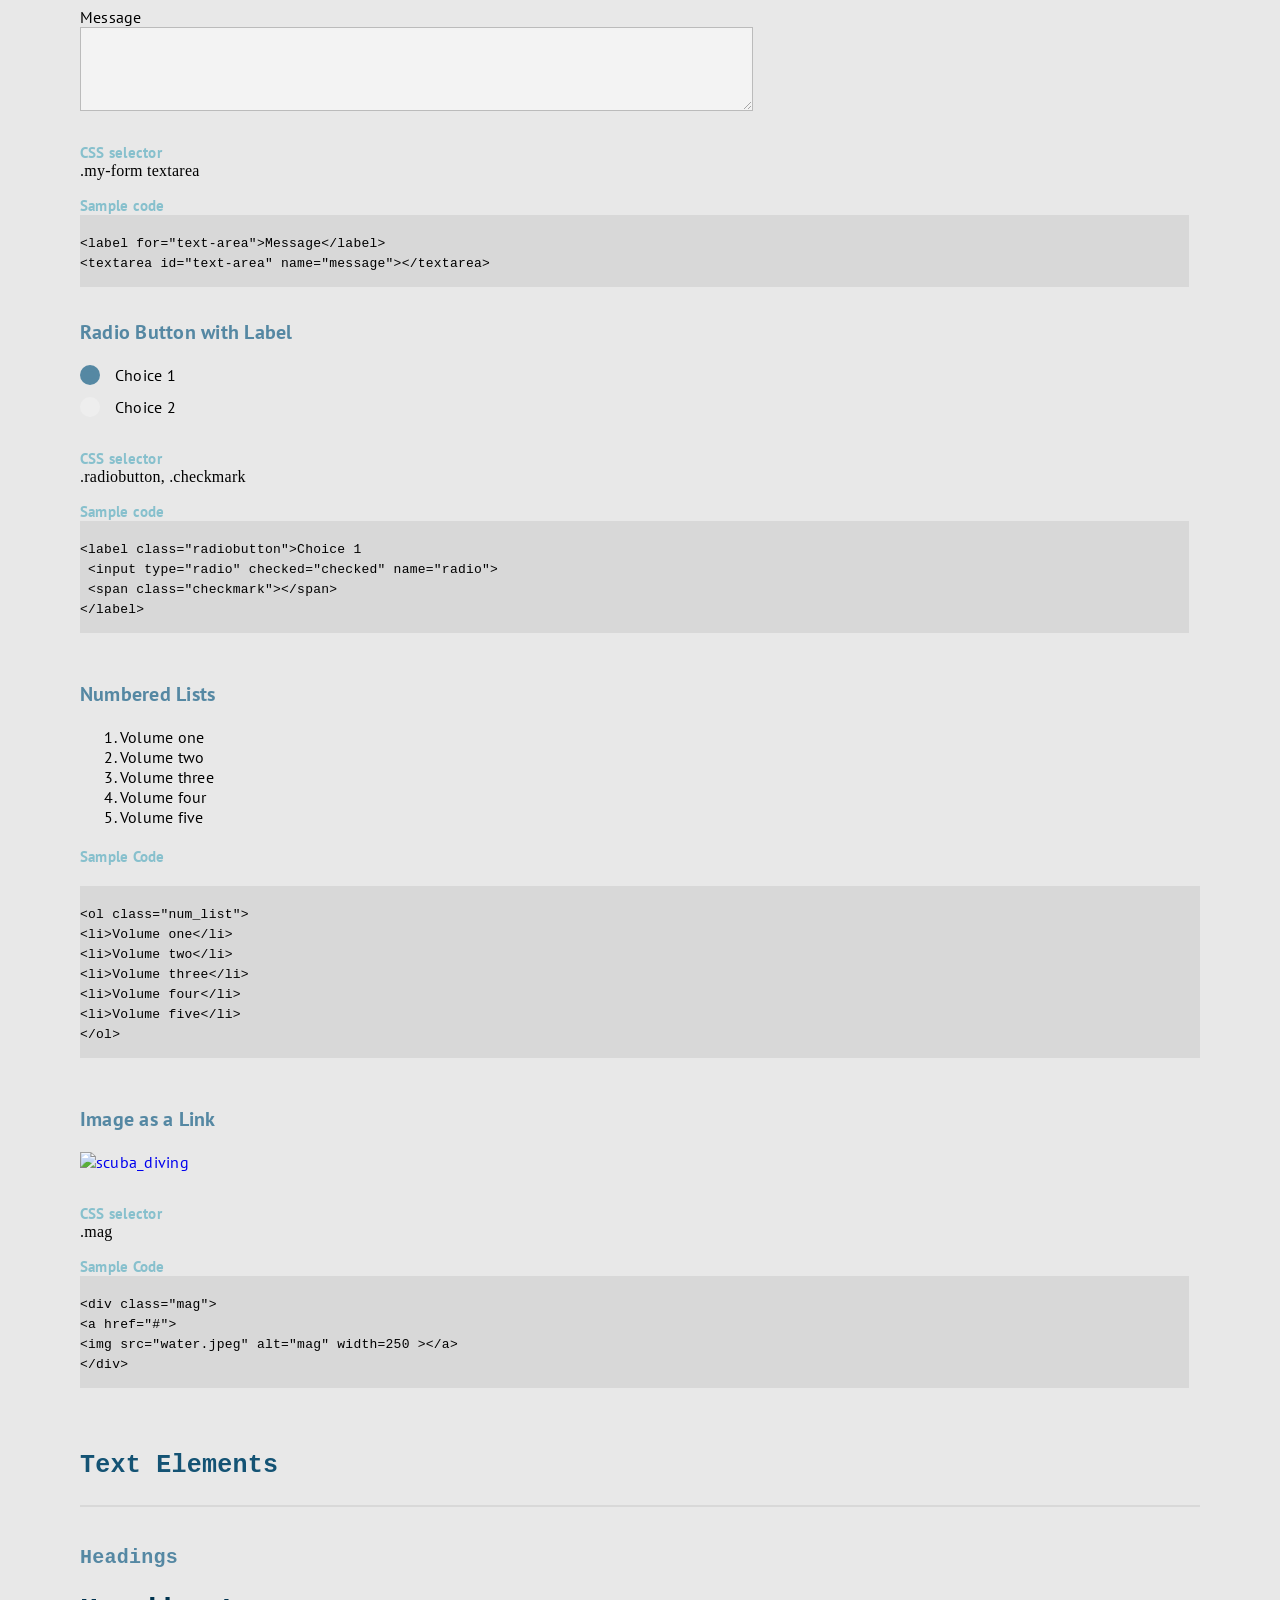
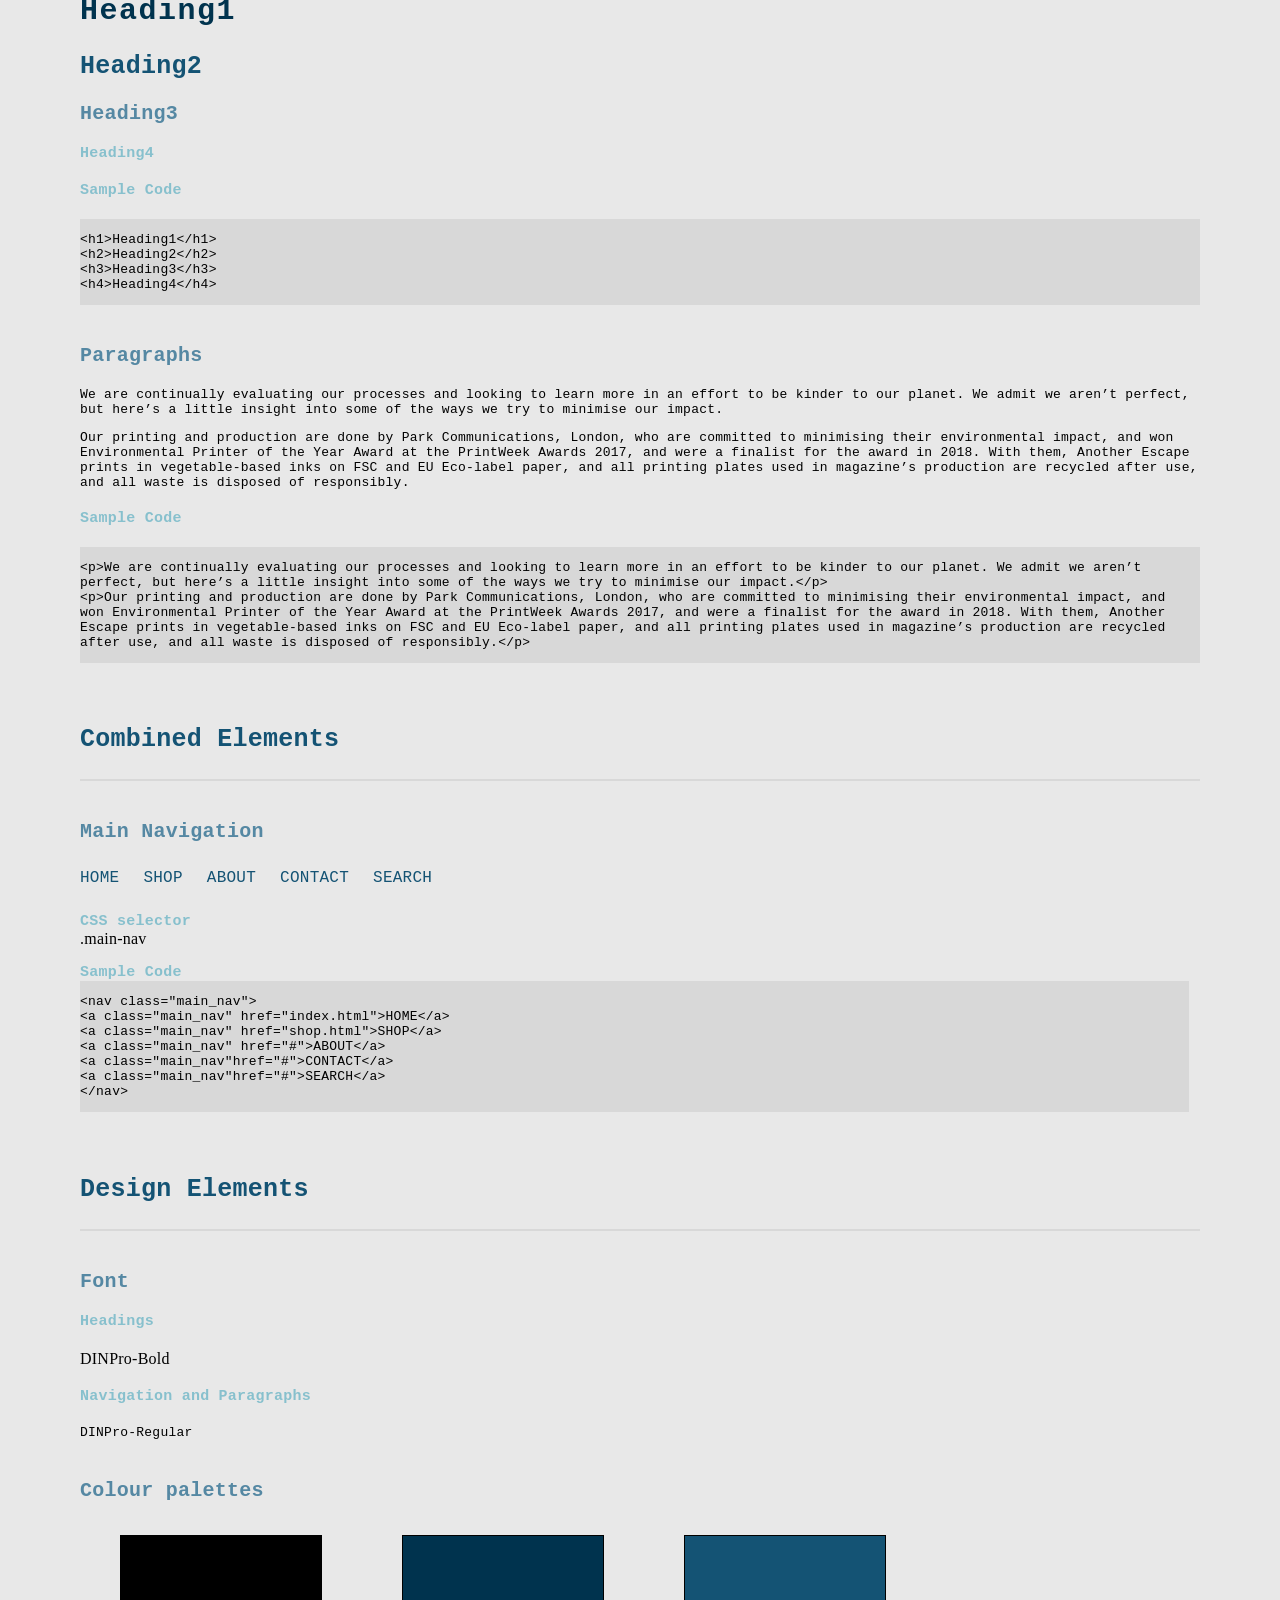
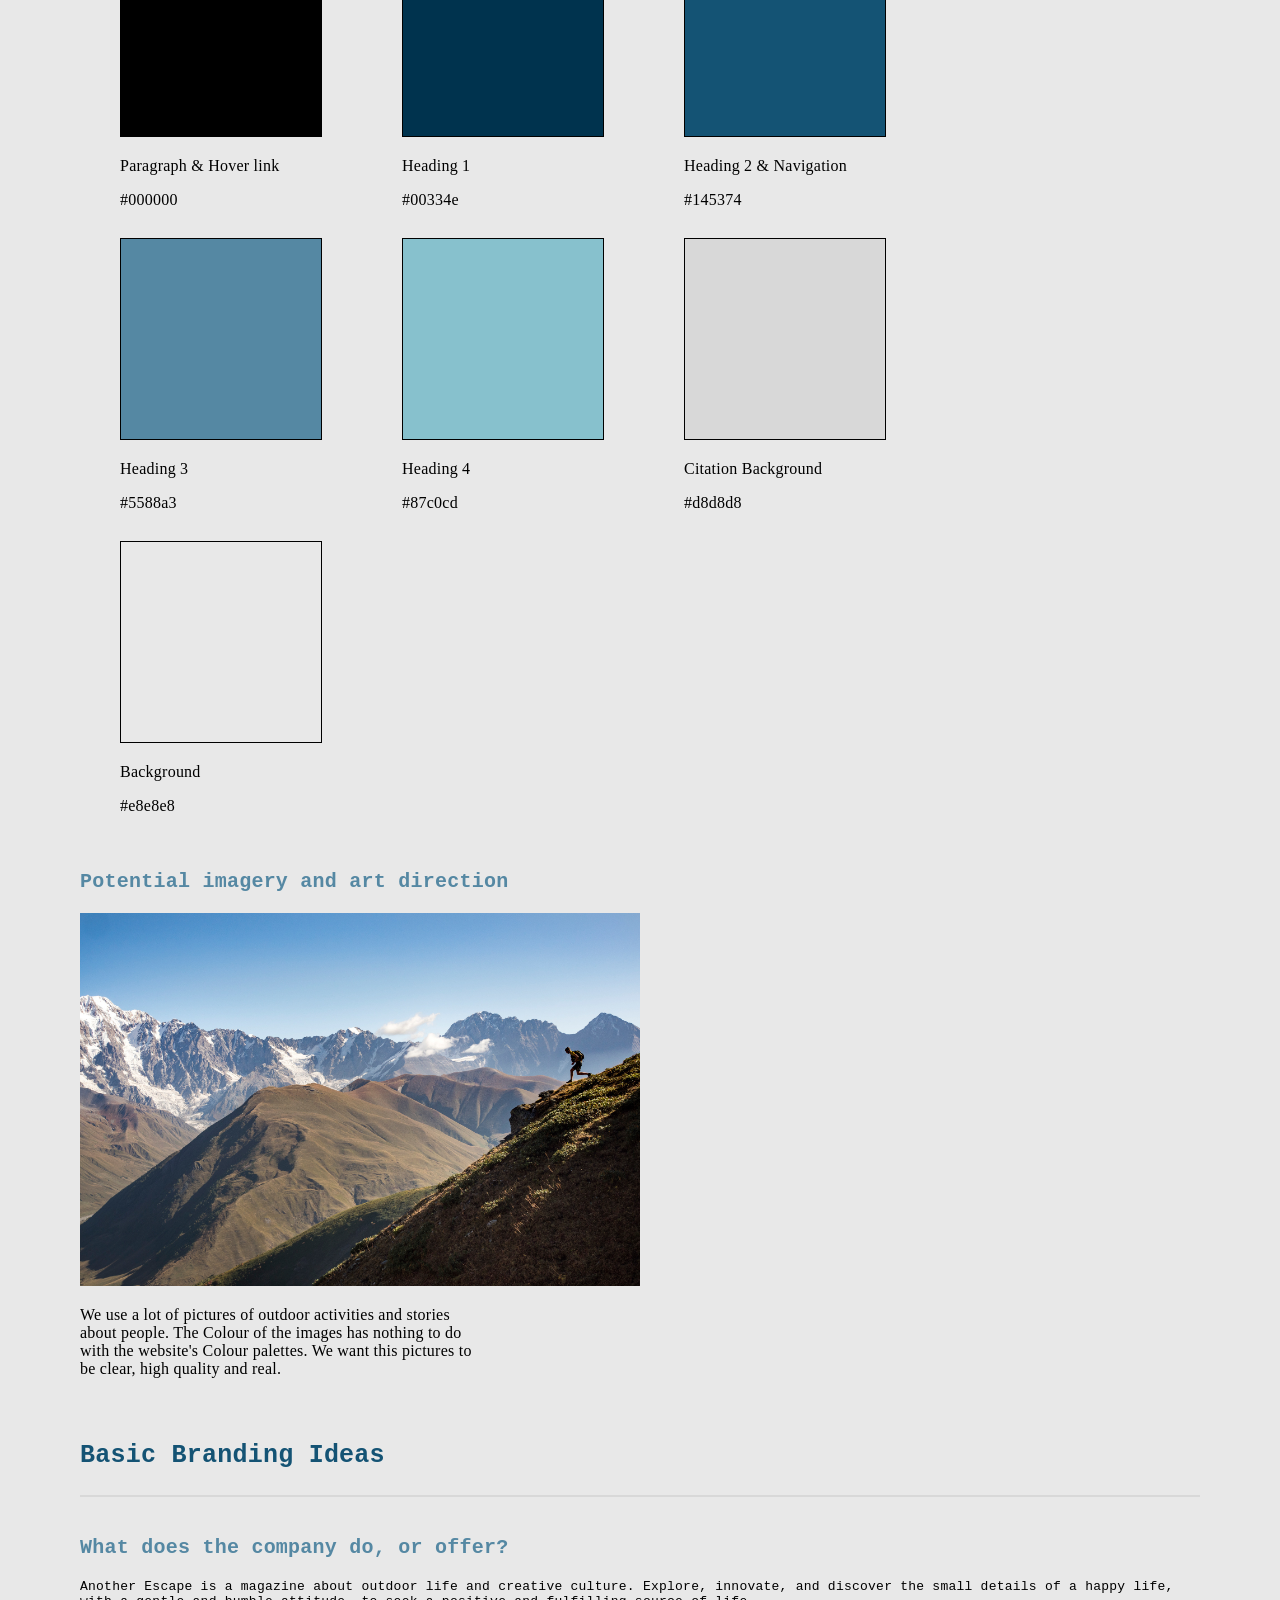
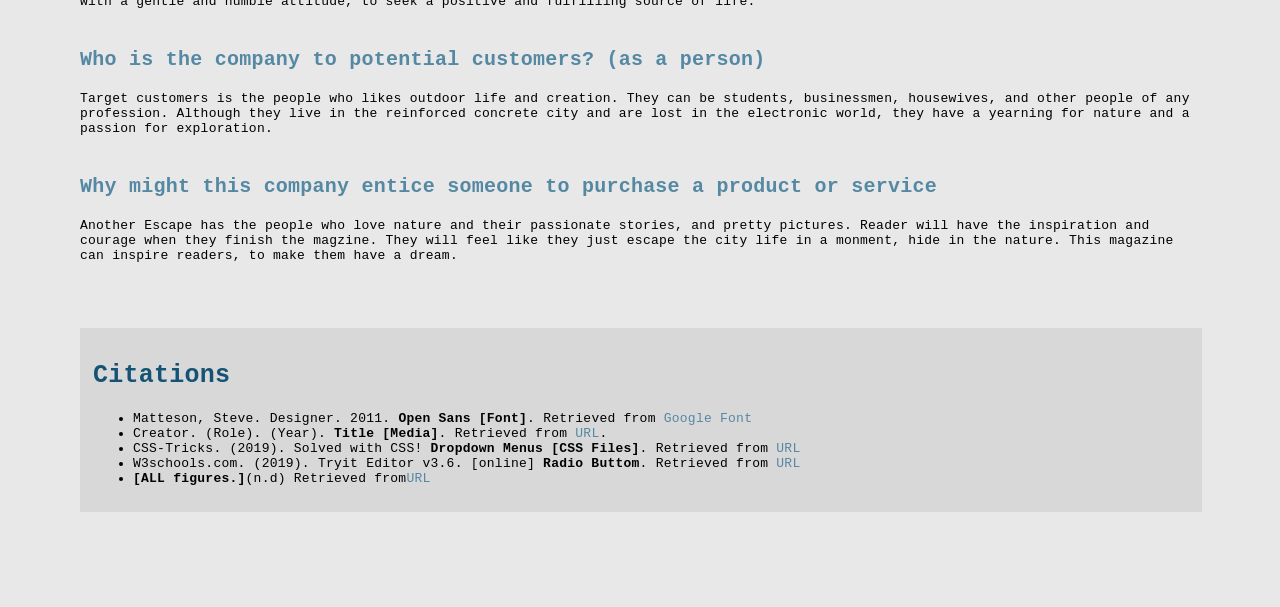
==== commit 9a7dfd94: "Change in letter spacing" ====
--- a/P1-Style_Guide_Template-4/index.html
+++ b/P1-Style_Guide_Template-4/index.html
@@ -8,6 +8,7 @@
 
 	<link rel="stylesheet" href="css/normalize.css">
 	<link href="css/main.css" rel="stylesheet">
+	<!-- https://stackoverflow.com/questions/14676613/how-to-import-google-web-font-in-css-file -->
 	<style>
 	@import url('https://fonts.googleapis.com/css?family=PT+Sans:400,700&display=swap');
 	</style>
--- a/P1-Style_Guide_Template-4/css/main.css
+++ b/P1-Style_Guide_Template-4/css/main.css
@@ -7,7 +7,7 @@
   body {
     max-width: 100%;
     font-family: 'PT Sans', sans-serif;
-    letter-spacing: 0.02em;
+    letter-spacing: 0.015em;
     margin: 5em;
     background:#e8e8e8;
   }
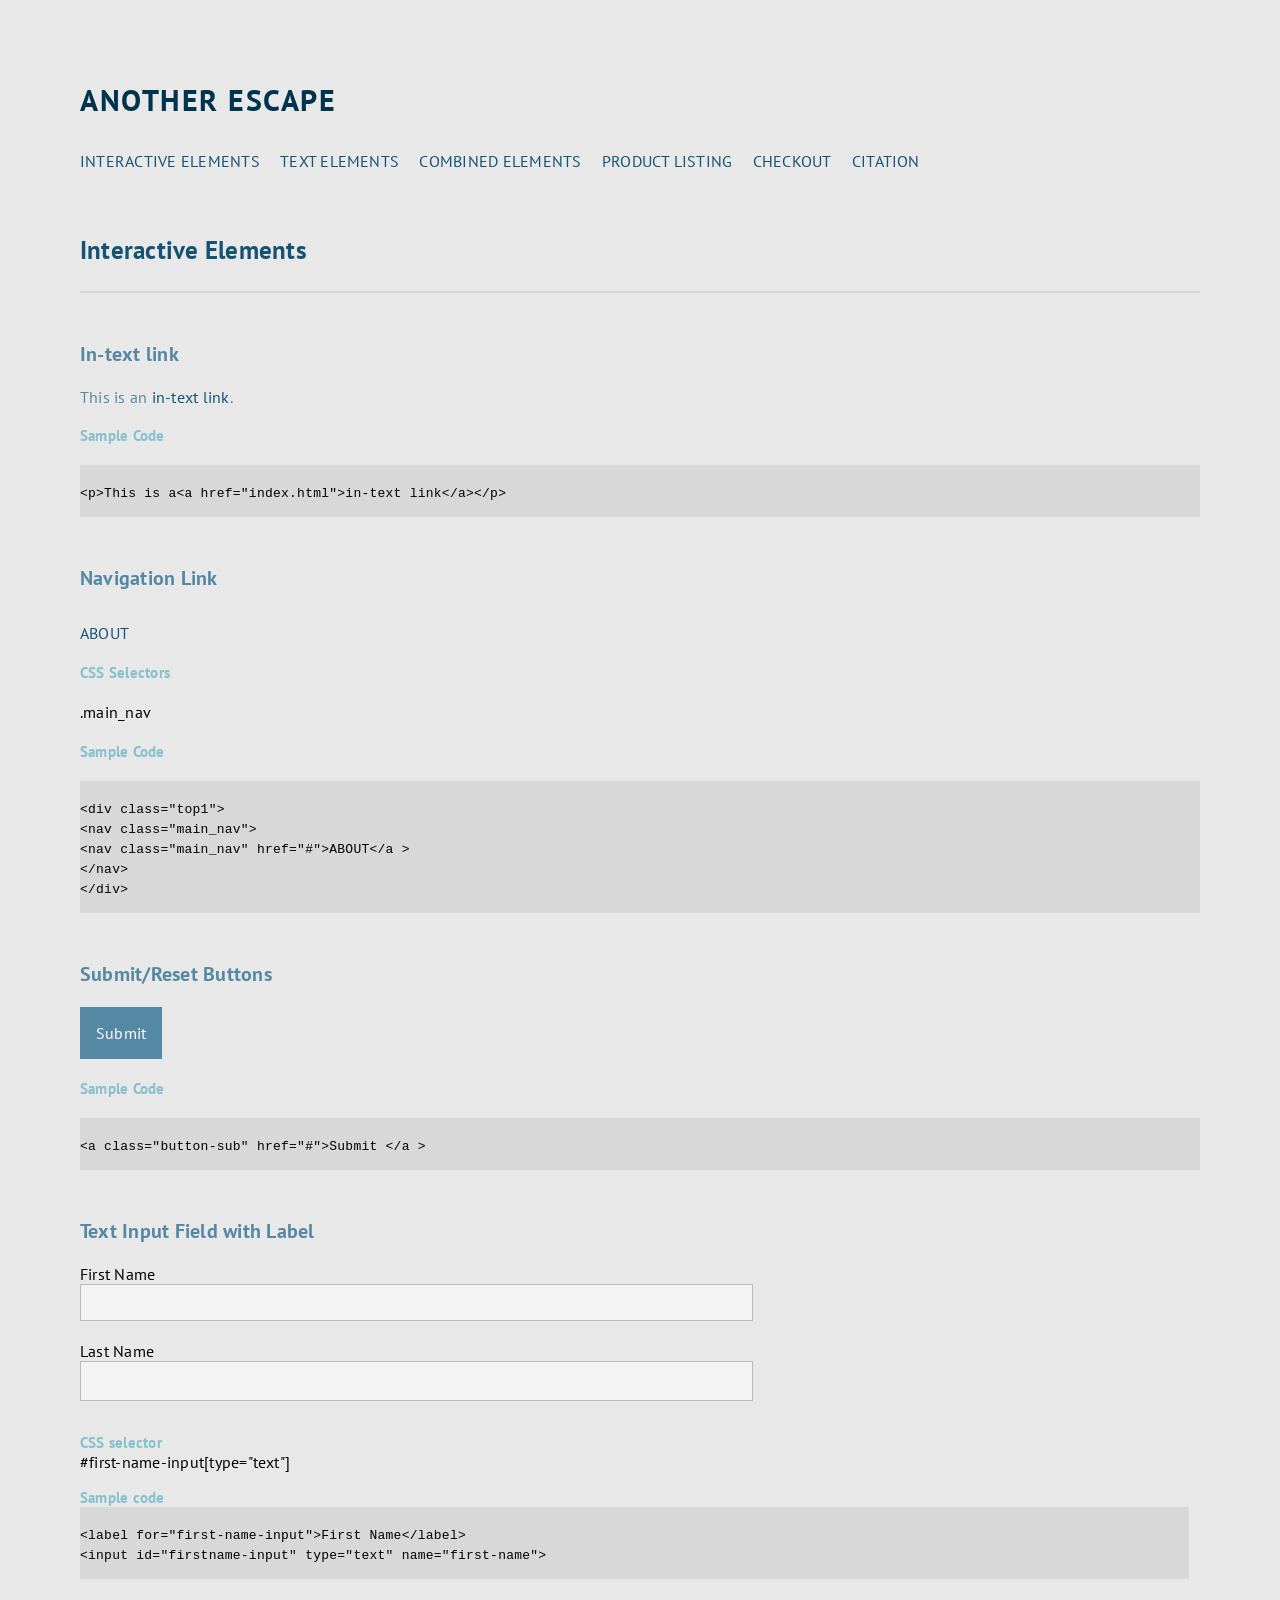
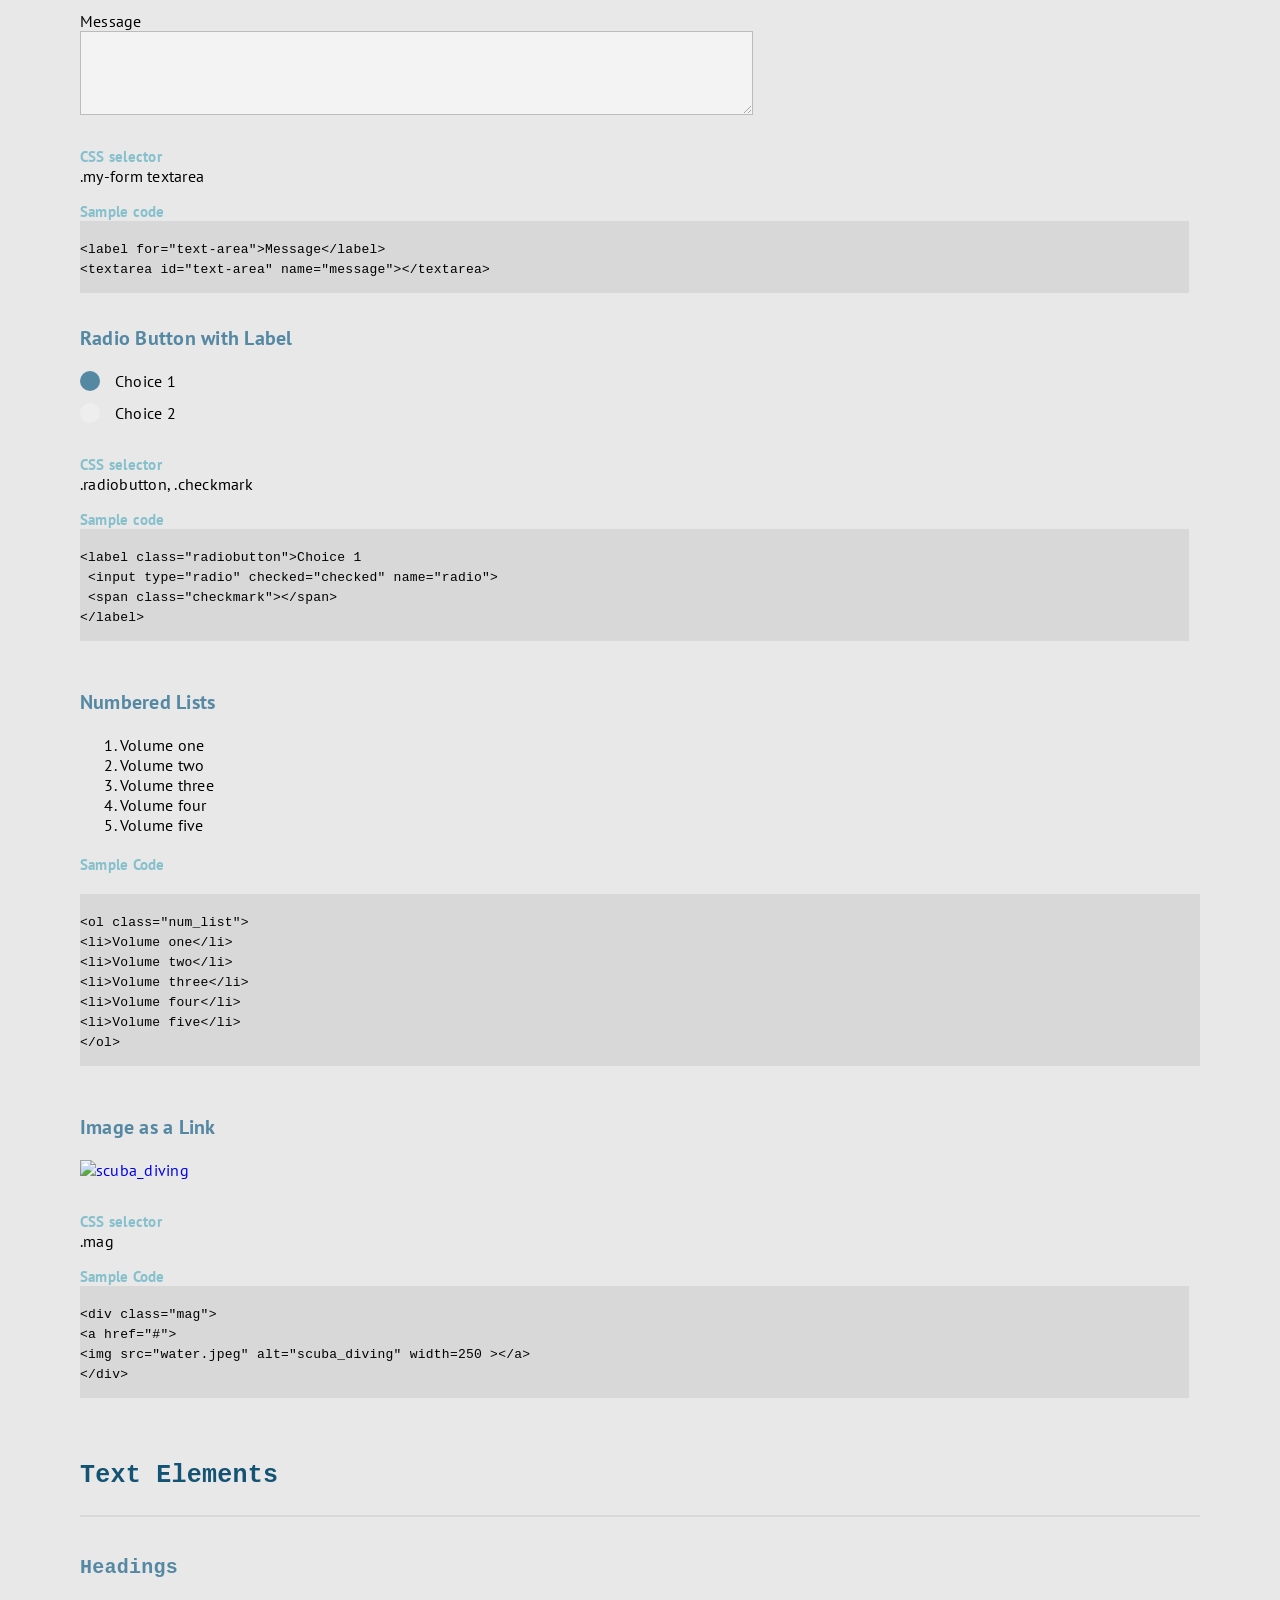
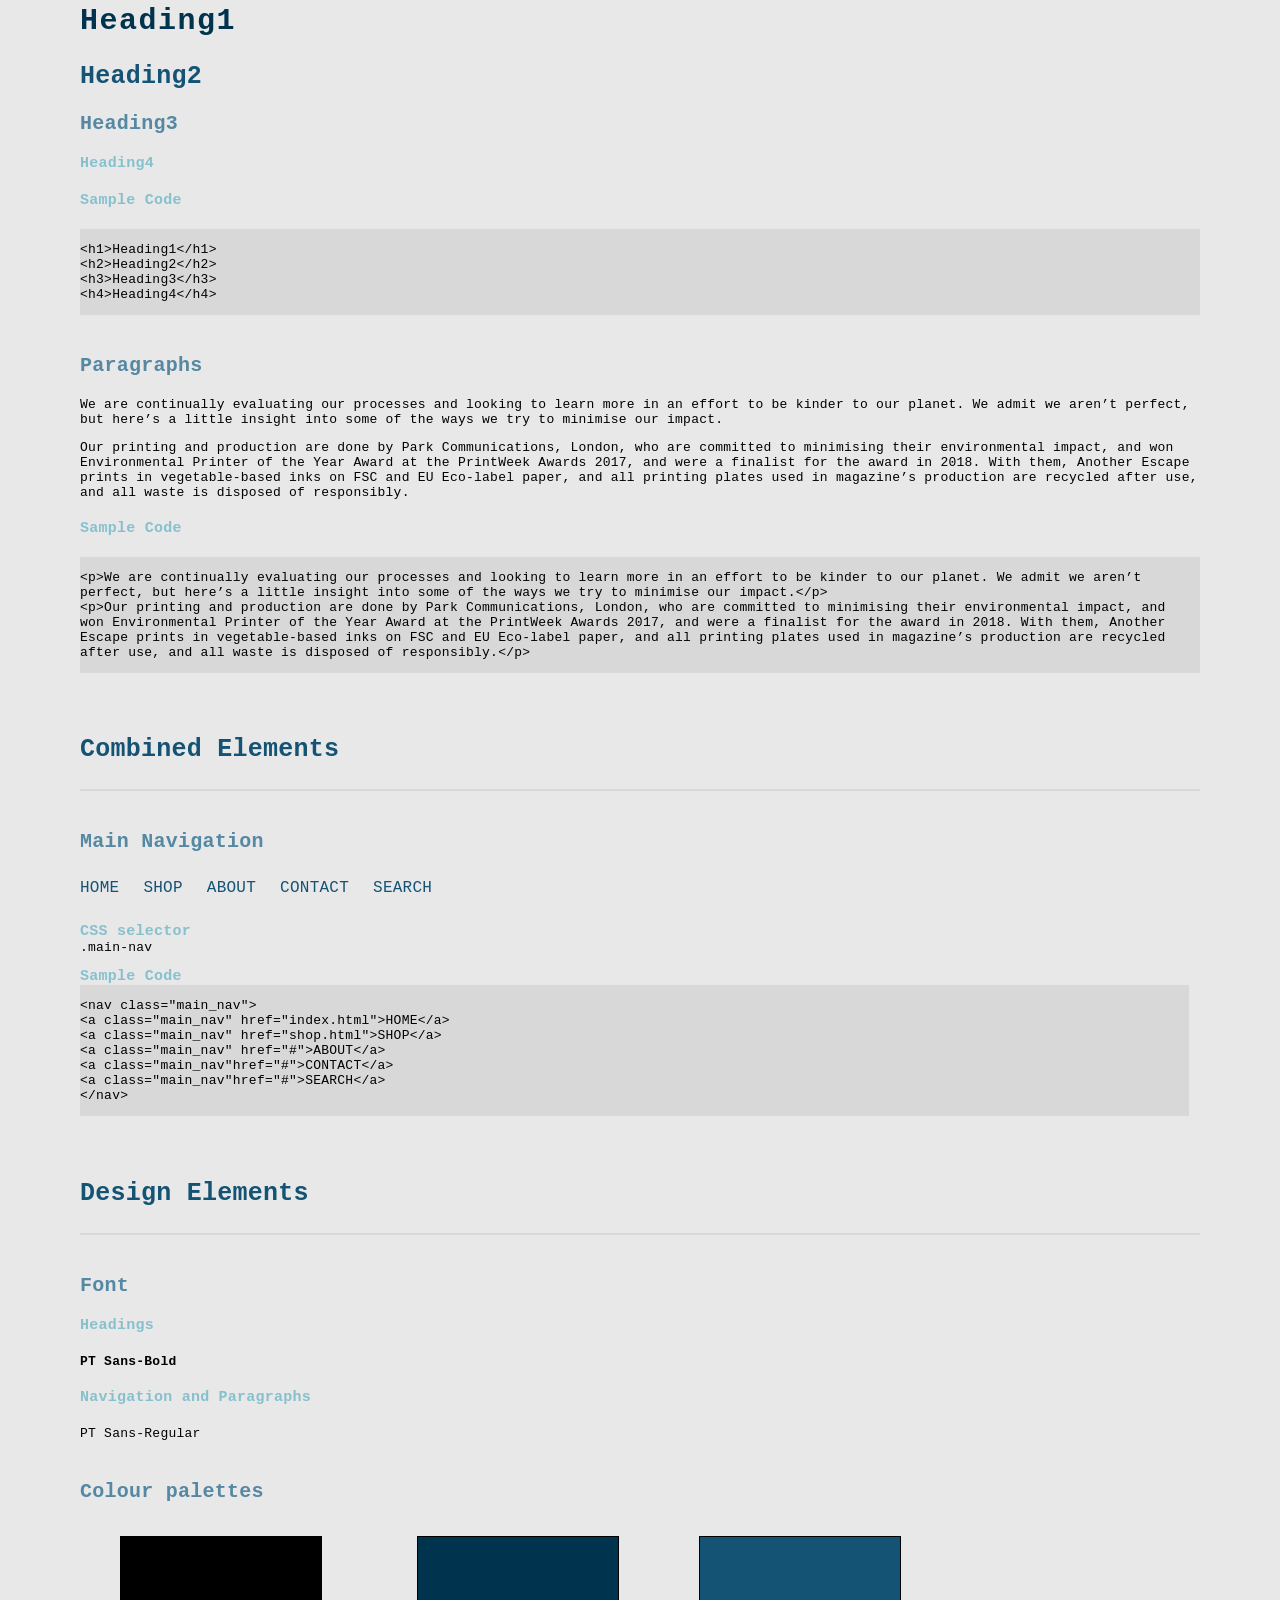
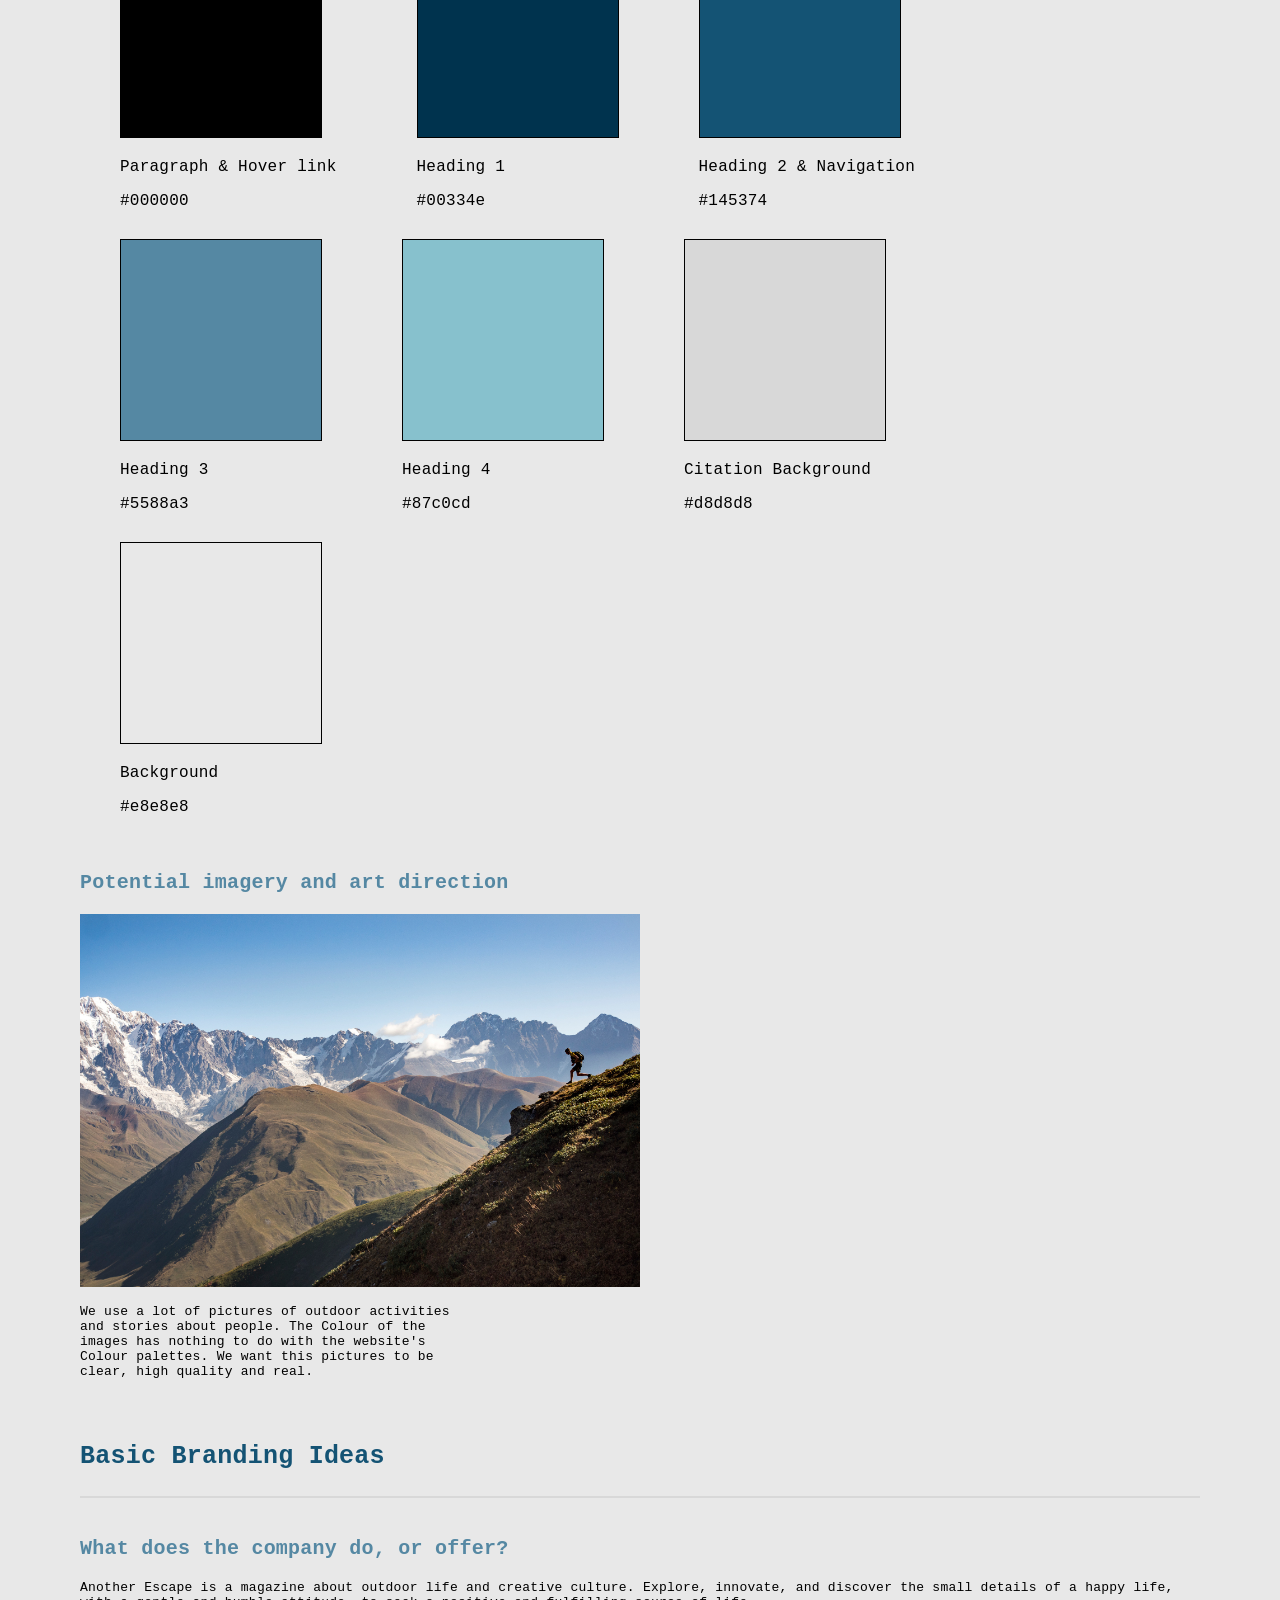
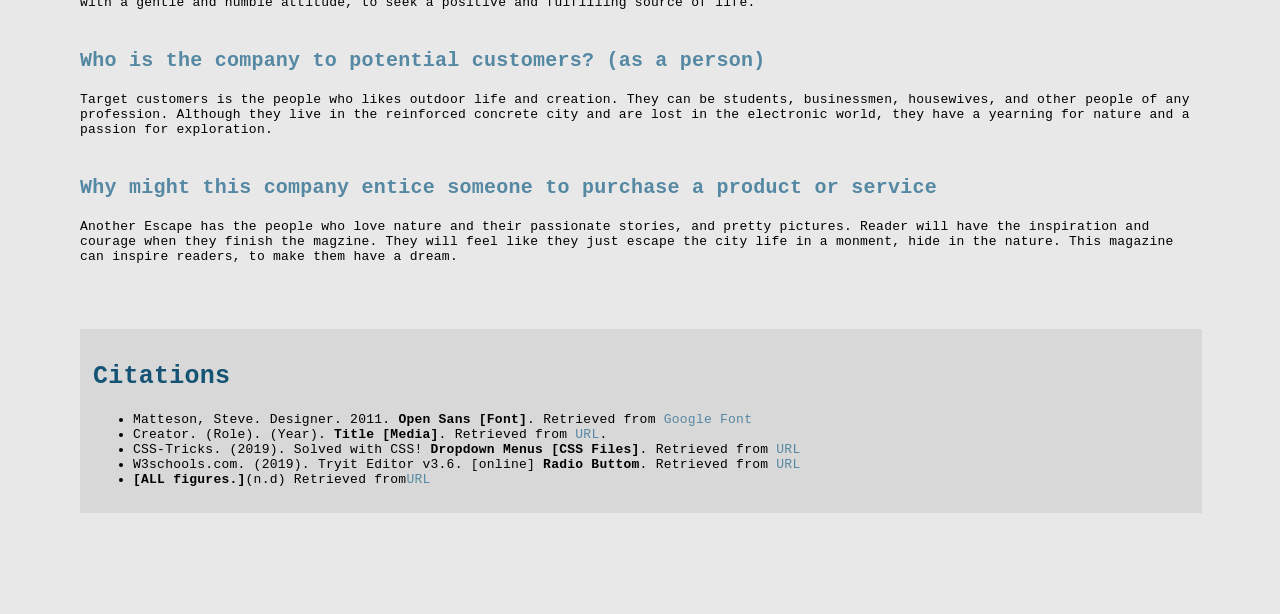
==== commit 0835a0c9: "Correction in font" ====
--- a/P1-Style_Guide_Template-4/index.html
+++ b/P1-Style_Guide_Template-4/index.html
@@ -45,7 +45,7 @@
 
 		<div class="header3">
 			<h3 >In-text link</h3>
-			<p>This is a <a  href="#"> in-text link</a></p>
+			<p>This is an <a href="#"> in-text link</a>.</p>
 		</div>
 
 			<h4>Sample Code</h4>
@@ -198,7 +198,7 @@
 			<code>
 				&lt;div class="mag"&gt;<br>
 				&lt;a href=&quot;#&quot;&gt;<br>
-				&lt;img src=&quot;water.jpeg&quot; alt=&quot;mag&quot; width=250 &gt;&lt;/a&gt;<br>
+				&lt;img src=&quot;water.jpeg&quot; alt=&quot;scuba_diving&quot; width=250 &gt;&lt;/a&gt;<br>
 				&lt;/div&gt;
 		</div>
 
@@ -286,11 +286,11 @@
 		</div>
 		<h4>Headings</h4>
 		<div class="bold">
-			<p >DINPro-Bold</p>
+			<p>PT Sans-Bold</p>
 		</div>
 
 		<h4>Navigation and Paragraphs</h4>
-		<p>DINPro-Regular</p>
+		<p>PT Sans-Regular</p>
 
 
 
--- a/P1-Style_Guide_Template-4/css/main.css
+++ b/P1-Style_Guide_Template-4/css/main.css
@@ -6,7 +6,7 @@
 
   body {
     max-width: 100%;
-    font-family: 'PT Sans', sans-serif;
+    font-family: 'PT Sans', Helvetica, sans-serif;
     letter-spacing: 0.015em;
     margin: 5em;
     background:#e8e8e8;
@@ -69,8 +69,6 @@
 p a{
   color:#145374;
   font-size:16px;
-  font-family: 'DINPro-Regular', Helvetica, sans-serif;
-
 }
 .css-selector{
   width: 99%;
@@ -218,17 +216,11 @@
 
 }
 
-
-
 a {
   text-decoration: none;
 }
 
-
-
 nav ul {
-  font-family: 'DINPro-Regular';
-
   list-style: none;
   margin: 0;
   padding-left: 0;
@@ -236,7 +228,6 @@
 }
 
 nav li {
-  font-family: 'DINPro-Regular';
   color:#5588a3;
   display: block;
   float: left;
@@ -255,12 +246,10 @@
 
 nav li:hover {
   color:#00334e;
-  font-family: 'DINPro-Bold';
   cursor: pointer;
 }
 
 nav ul li ul {
- font-family: 'DINPro-Bold';
  visibility: hidden;
  opacity: 0;
  min-width: 5rem;
@@ -273,7 +262,6 @@
 
 nav ul li:hover > ul,
 nav ul li ul:hover {
-  font-family: 'DINPro-Regular';
   visibility: visible;
   opacity: 1;
   display: block;
@@ -465,7 +453,9 @@
 	border-radius: 50%;
 	background: #5588a3;
 }
-
+.bold p{
+  font-weight: bold;
+}
 
 @media screen and (max-width:60em){
   nav .main_nav {
@@ -753,11 +743,6 @@
   border-top-color: black;
 }
 
-div p{
-  font-family: 'DINPro-Bold';
-
-}
-
 
 
 figure img.color{
@@ -790,7 +775,6 @@
 }
 
 div.art p {
-  font-family: 'DINPro-Regular';
   width:35%;
 }
 
@@ -802,32 +786,25 @@
 
 @media screen and (max-width:60em){
   div.art p {
-    font-family: 'DINPro-Regular';
     width:100%;
   }
 }
 
 @media screen and (max-width:40em){
   div.art p {
-    font-family: 'DINPro-Regular';
     width:80%;
   }
 }
 
 .payment{
-  font-family: 'DINPro-Bold';
 }
 
 div.payment1{
   padding:16px;
-  font-family: 'DINPro-Bold';
-
 }
 
 div.payment1 div{
   margin-bottom:1em;
-  font-family: 'DINPro-Bold';
-
 }
 
 div.payment1 div input{
